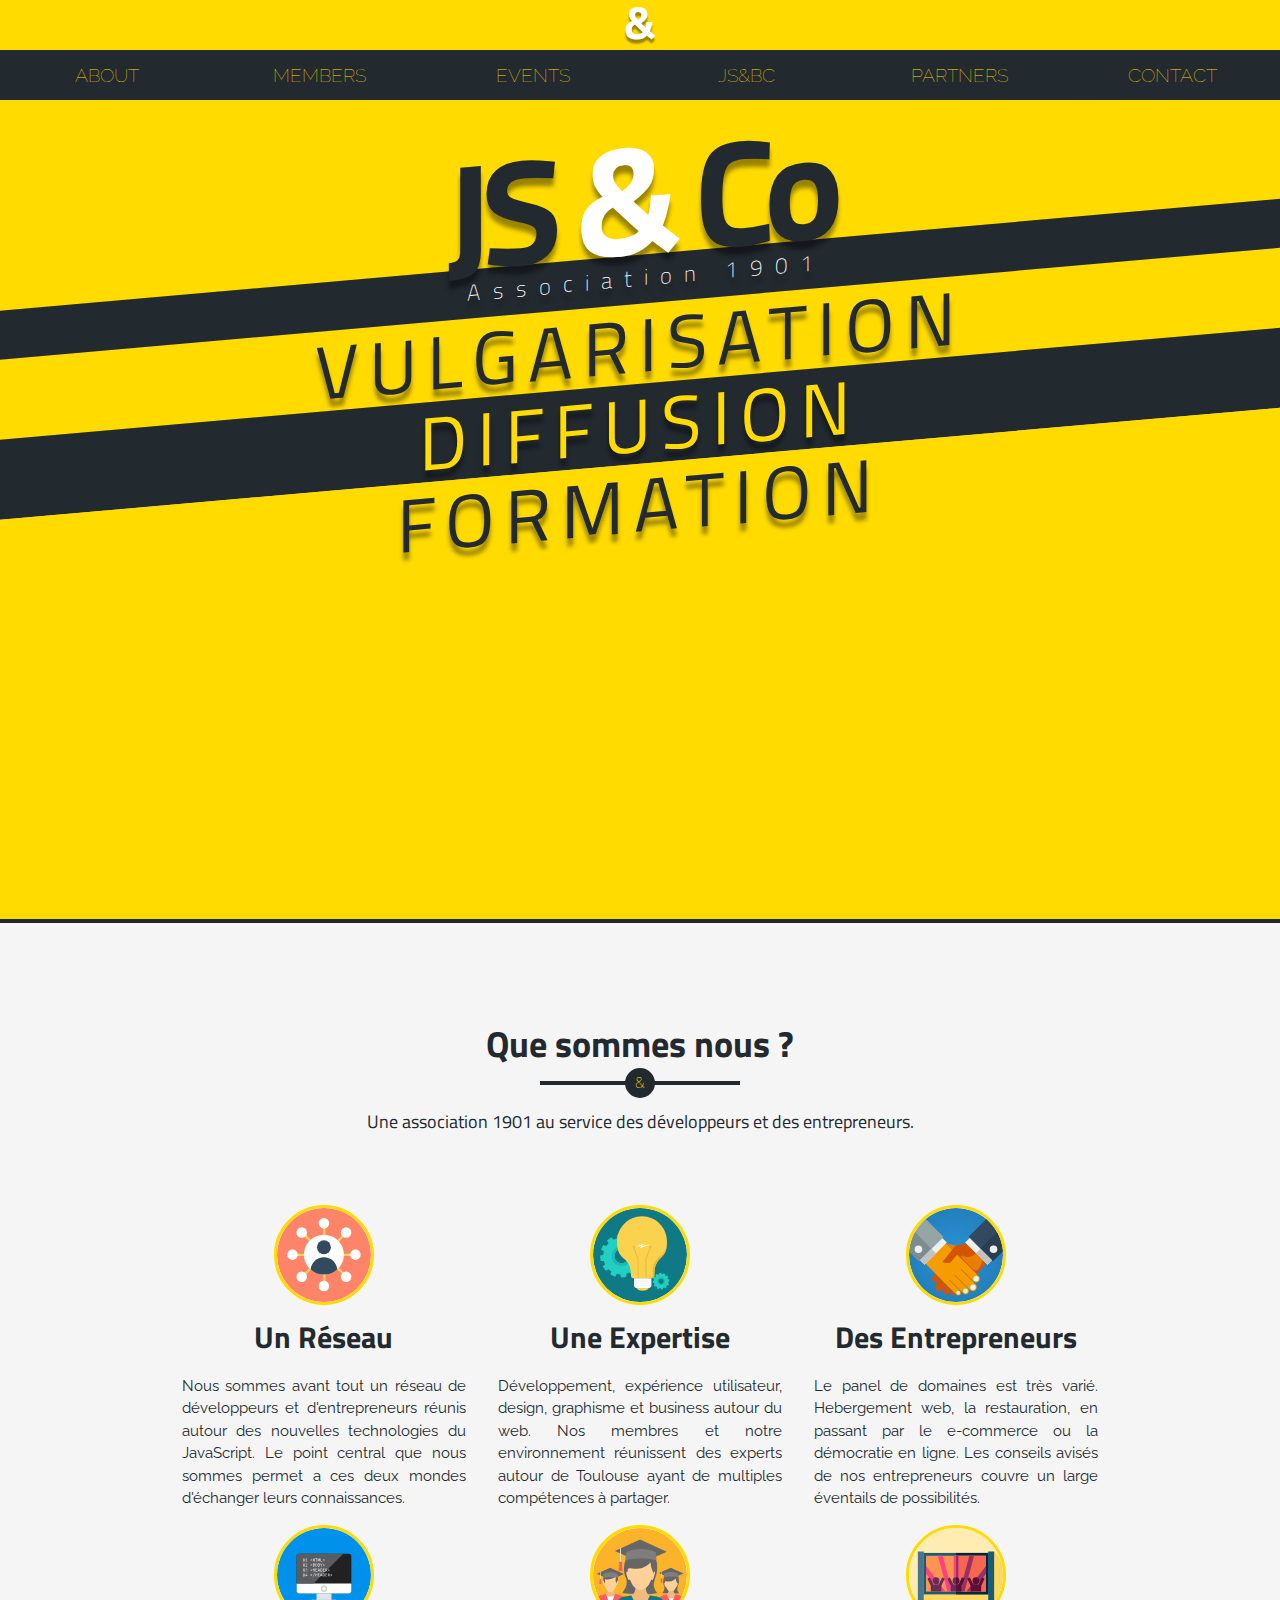
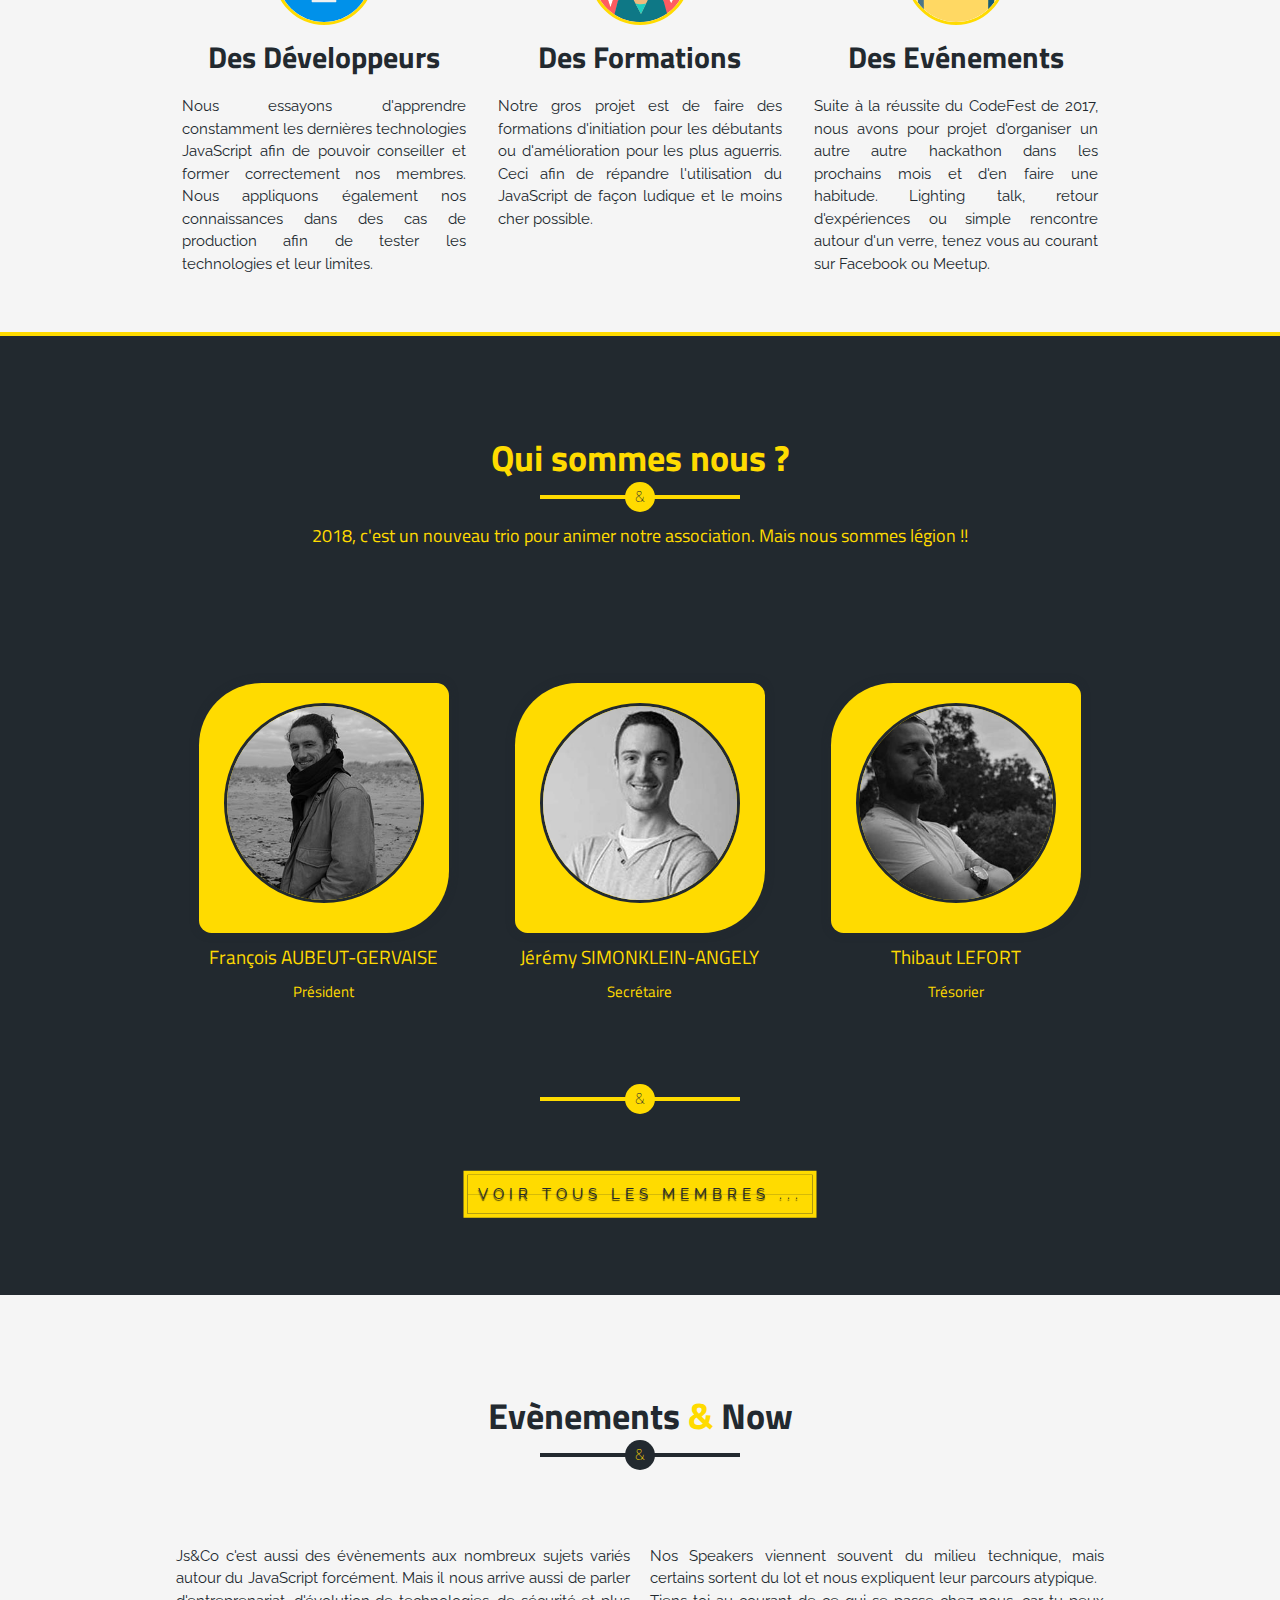
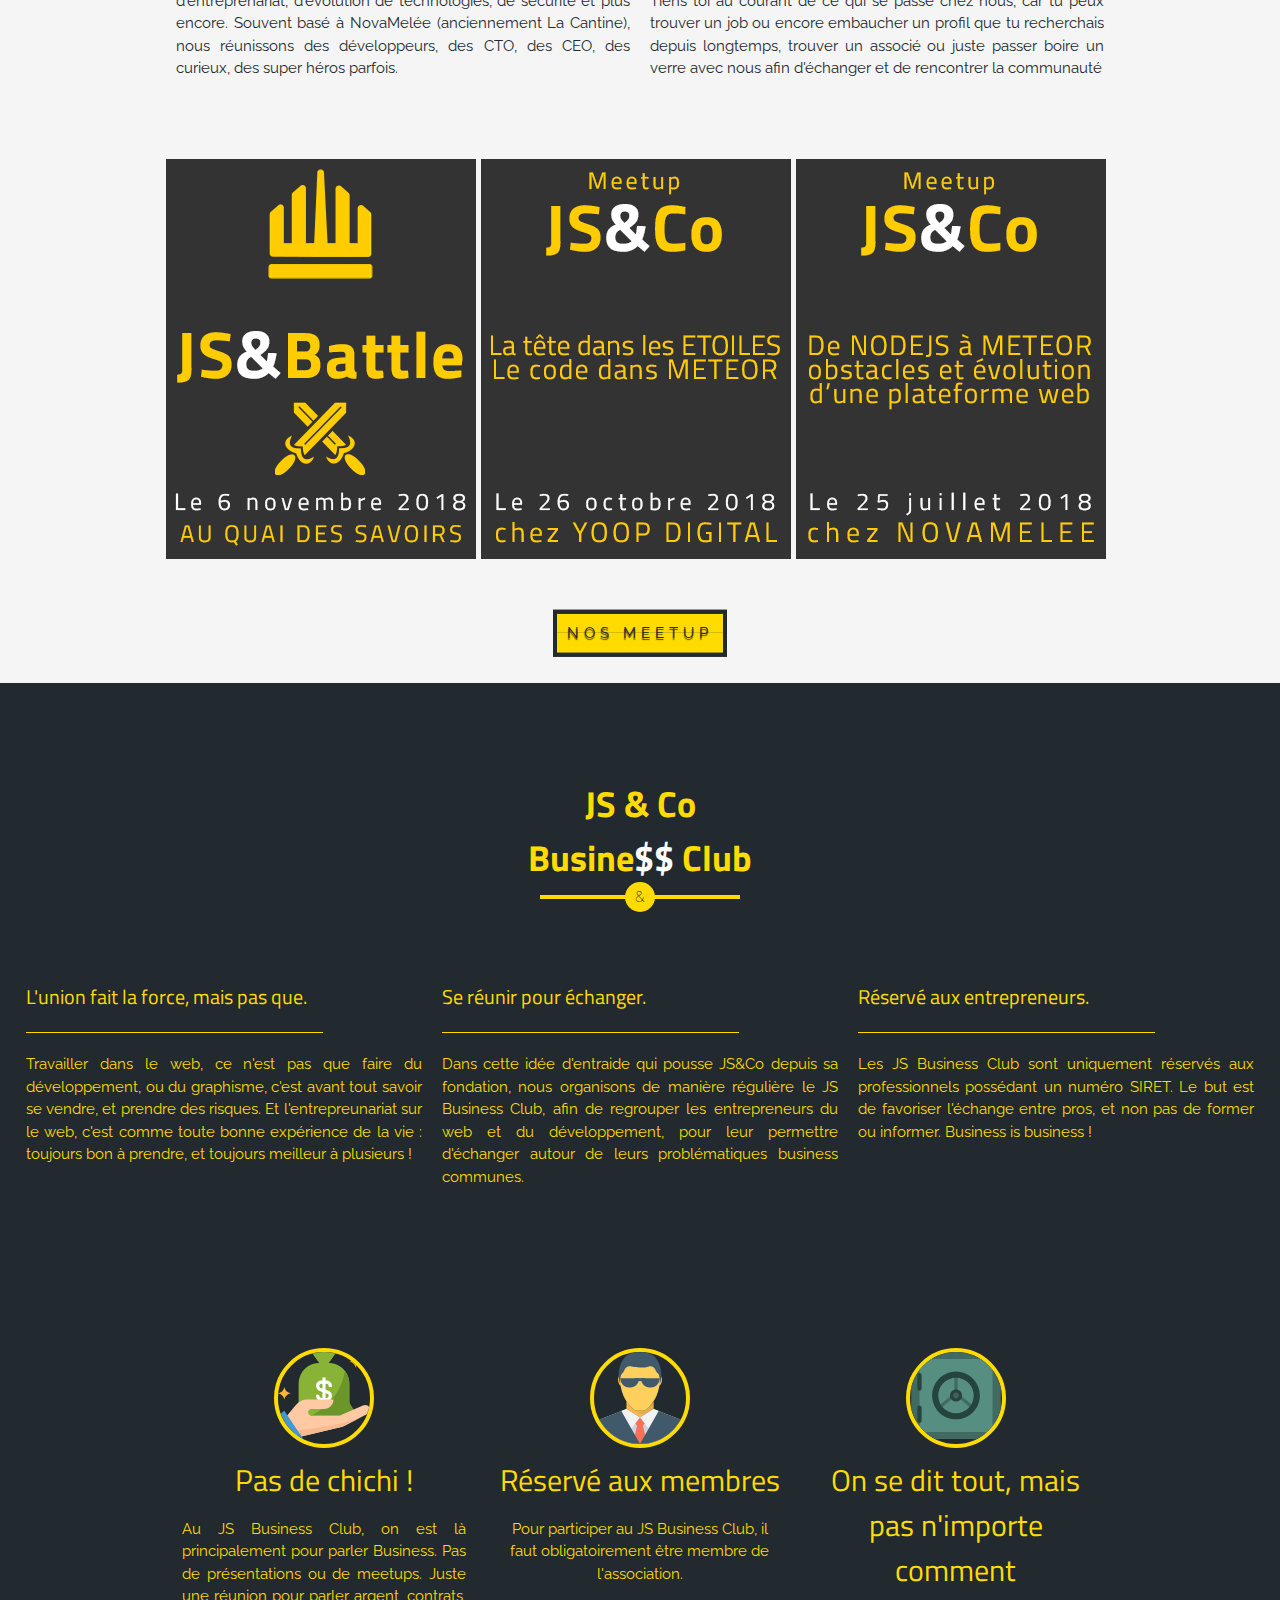
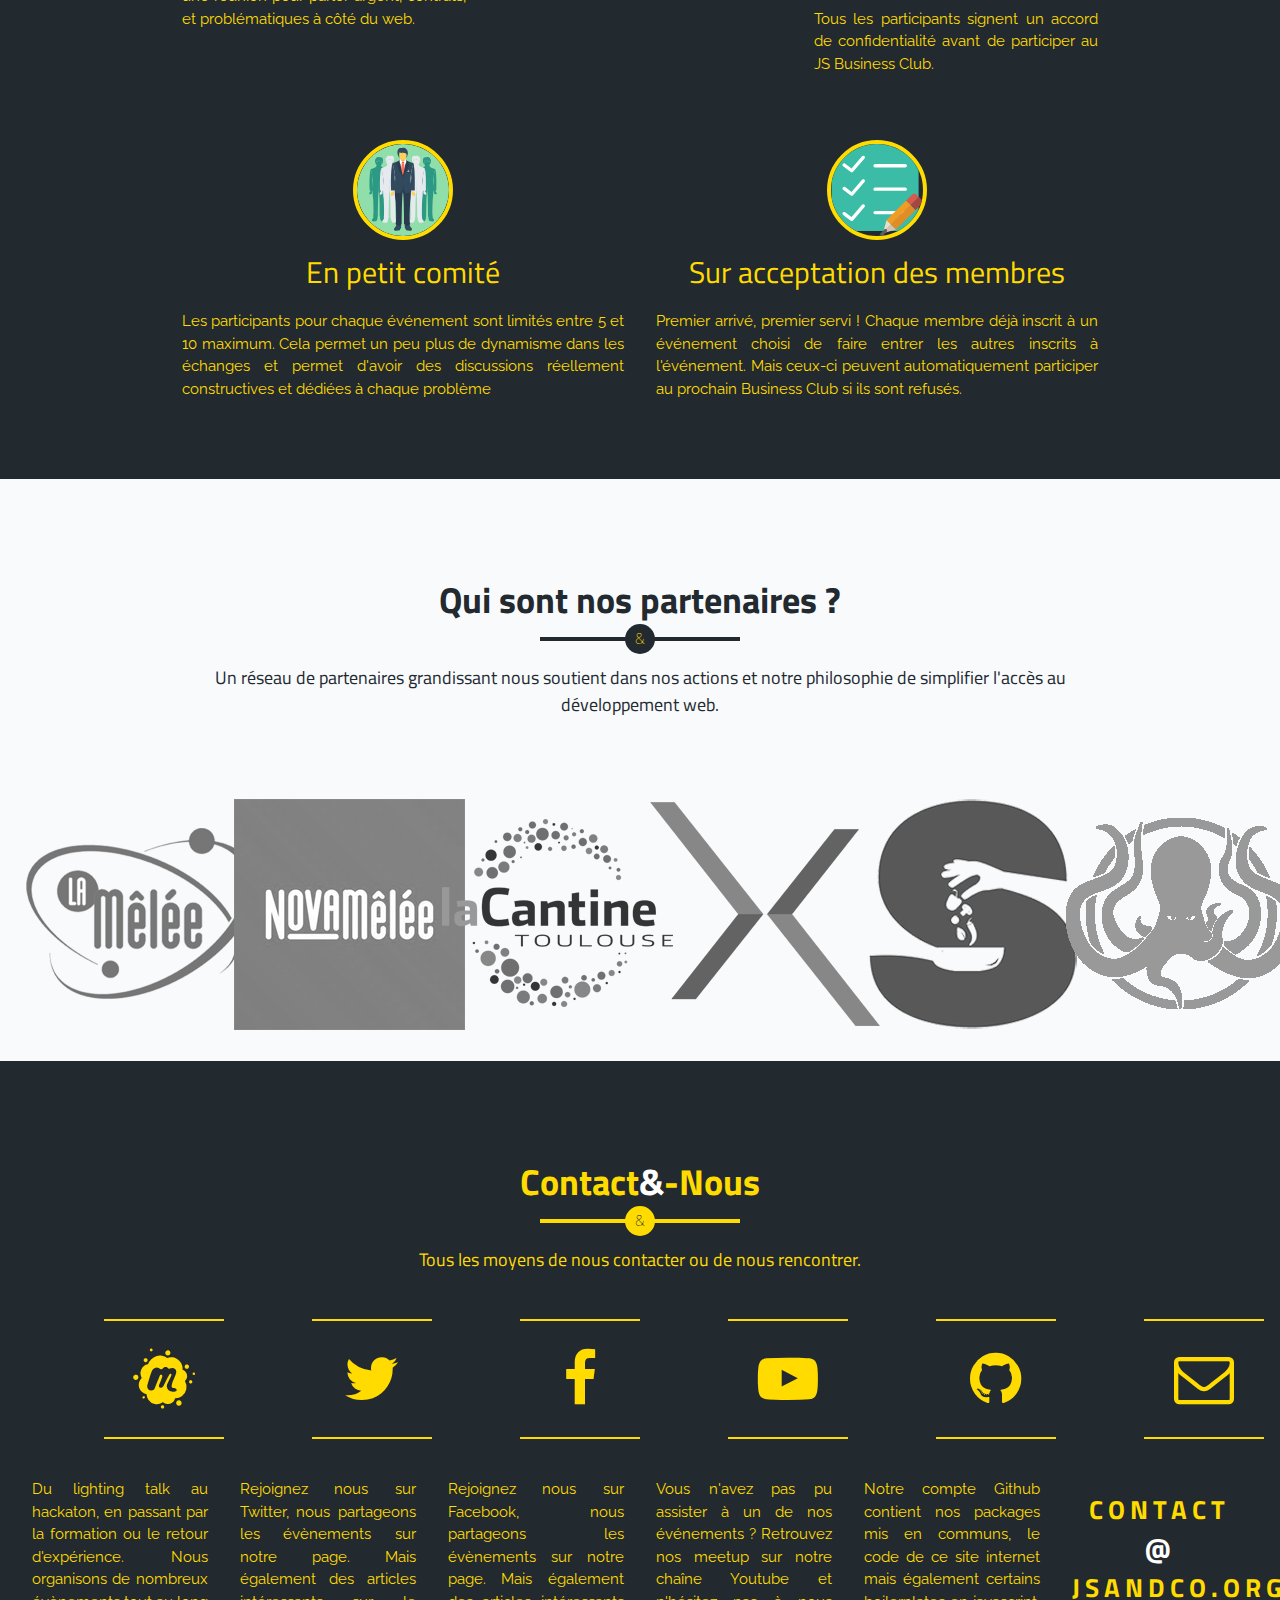
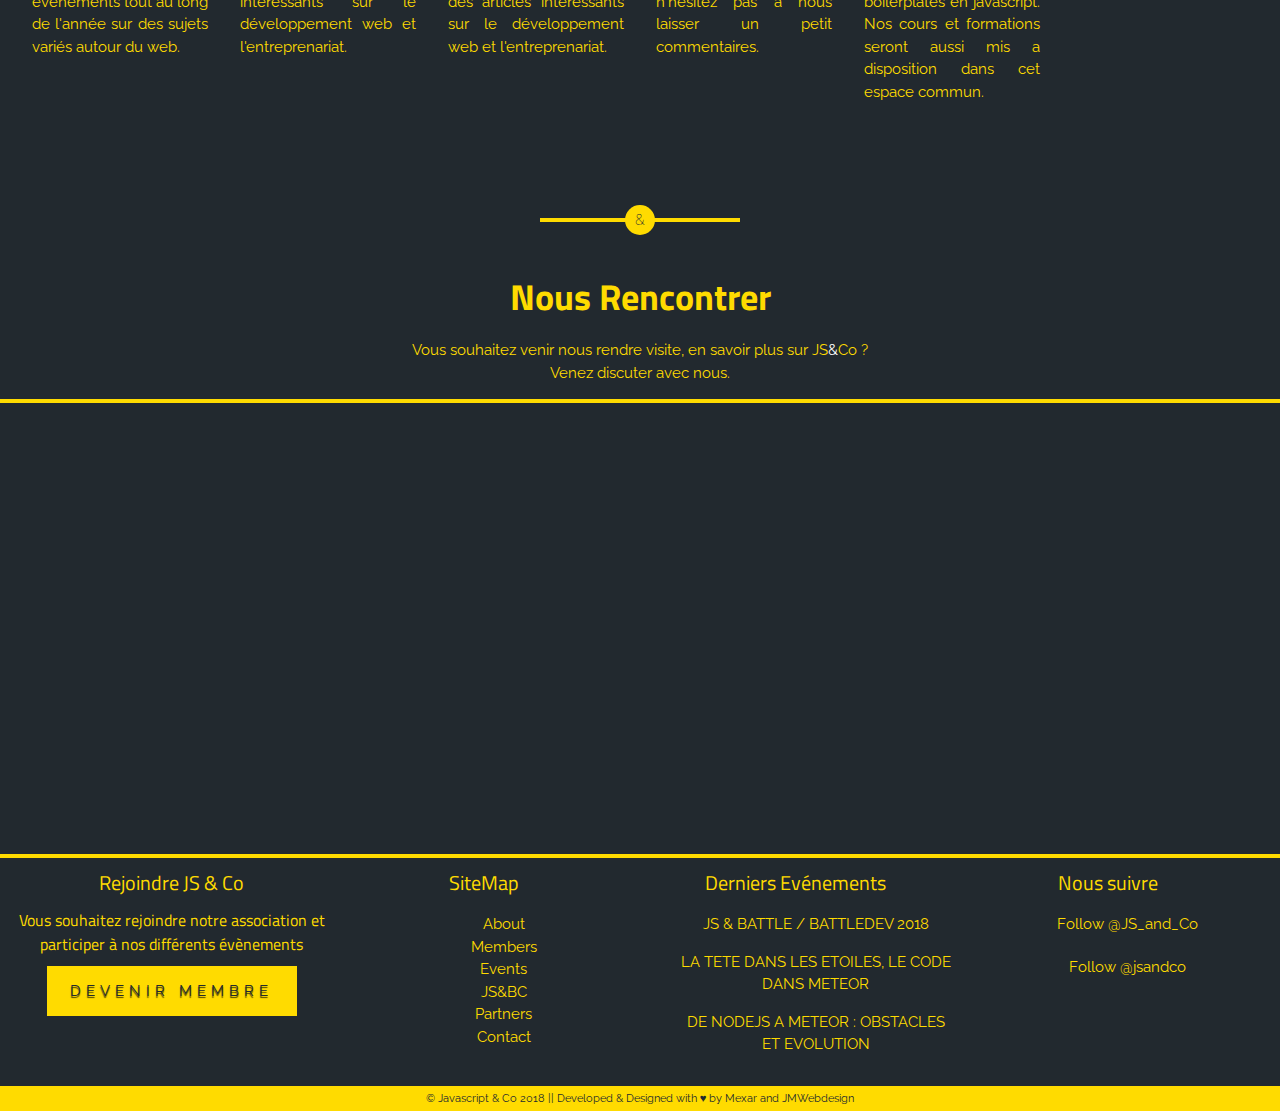
==== index.html @ f225a8a0 "supression fichier" ====
<!DOCTYPE html>
<!--[if lt IE 7]>      <html class="no-js lt-ie9 lt-ie8 lt-ie7"> <![endif]-->
<!--[if IE 7]>         <html class="no-js lt-ie9 lt-ie8"> <![endif]-->
<!--[if IE 8]>         <html class="no-js lt-ie9"> <![endif]-->
<!--[if gt IE 8]><!-->
<html class="no-js" lang="fr">
<!--<![endif]-->

<head>
    <meta charset="utf-8">
    <meta http-equiv="X-UA-Compatible" content="IE=edge">
    <title>Javascript & Co || Association de développeurs et d'entrepreneurs</title>
    <meta name="description" content="JS&amp;Co. Nous sommes avant tout un réseau de développeurs et d'entrepreneurs réunis autour des nouvelles technologies du JavaScript.">
    <meta name="author" content="Mexar, JérômeMouly">
    <meta name="viewport" content="width=device-width, initial-scale=1">
    <link rel="icon" href="assets/images/favicon.ico" />
    <link rel="stylesheet" href="https://cdnjs.cloudflare.com/ajax/libs/font-awesome/4.7.0/css/font-awesome.min.css">
    <<link rel="stylesheet" href="https://www.w3schools.com/w3css/4/w3.css">
        <link rel="stylesheet" href="assets/css/main.css">
        <link rel="stylesheet" href="assets/css/animation.css">
        <link rel="stylesheet" href="assets/css/responsive.css">

</head>

<body>
    <!--[if lt IE 7]>
            <p class="browsehappy">You are using an <strong>outdated</strong> browser. Please <a href="#">upgrade your browser</a> to improve your experience.</p>
        <![endif]-->

    <!-- MODAL BECOME MEMBERS -->
    <div id="becomeMembers" class="w3-modal become-members-modal">
        <div class="w3-modal-content w3-animate-zoom w3-card-4">
            <header class="w3-container become-members-modal-header">
                <span onclick="document.getElementById('becomeMembers').style.display='none'" class="w3-button w3-display-topright close-btn-modal">&times;</span>
                <h2>Devenir Membre et/ou Faire un Don</h2>
            </header>
            <div class="">
                <!-- <span onclick="document.getElementById('becomeMembers').style.display='none'" class="w3-button w3-display-topright">&times;</span> -->
                <div class="breadcrumb-modal-become-members flat">
                    <a href="#" class="active" style="width:25%"><i class="fa fa-shopping-cart" aria-hidden="true"></i>&nbsp;&nbsp;Choix
                        de l'adhésion</a>
                    <a href="#" style="width:25%"><i class="fa fa-users" aria-hidden="true"></i>&nbsp;&nbsp;Adhérents</a>
                    <a href="#" style="width:25%"><i class="fa fa-list" aria-hidden="true"></i>&nbsp;&nbsp;Récapitulatif</a>
                    <a href="#" style="width:25%"><i class="fa fa-check-square" aria-hidden="true"></i>&nbsp;&nbsp;Finalisation</a>
                </div>
            </div>
            <div class="w3-container become-members-modal-text">
                <div class="become-members-payments">
                    <h3><strong>Cotisation Membre</strong></h3>
                    <div class="w3-col s12 m8 l8">
                        <p>Vous devenez membre de JS&Co et obtenez des réductions aux formations et aux événements payants.
                        </p>
                    </div>
                    <div class="w3-col s12 m2 l2 w3-center">
                        <h2><strong>30 €</strong></h2>
                    </div>
                    <div class="w3-col s12 m2 l2 w3-center">
                        <div class="w3-container w3-center" style="margin-top:15px">
                            <select class="w3-select w3-border" name="option" style="background-color:#22292F;color:#FFDB00">
                                <option value="0" disabled selected>Quantité</option>
                                <option value="1">1</option>
                                <option value="2">2</option>
                                <option value="3">3</option>
                                <option value="4">4</option>
                                <option value="5">5</option>
                                <option value="6">6</option>
                                <option value="7">7</option>
                                <option value="8">8</option>
                                <option value="9">9</option>
                                <option value="10">10</option>
                            </select>
                        </div>
                    </div>
                </div>
            </div>
            <hr class="modal-divider">
            <div class="w3-content w3-container w3-center">
                <h3><strong>Avez-vous un code promo* ?</strong></h3>
                <div class="w3-row w3-content w3-container w3-center">
                    <div class="w3-twothird">
                        <input class="w3-input w3-border" type="text" placeholder="Code Promo" style="width:268px;margin-left:205px">
                    </div>
                    <div class="w3-third" style="margin-left: -205px;">
                        <button class="w3-right add-btn-modal">Ajouter</button>
                    </div>
                </div>
                <p>* Attention, les codes promo ne sont pas valables pour les dons.</p>
            </div>
            <hr class="modal-divider">
            <div class="w3-content w3-container w3-center">
                <h3><strong>Souhaitez-vous ajouter un don à <span style="color:#FFDB00">JS&Co</span>
                        en plus de votre adhésion ?</strong></h3>
            </div>
            <div class="w3-content w3-container w3-center">
                <div class="w3-quarter">
                    <label class="container">Pas de Don
                        <input type="radio" checked="checked" name="radio">
                        <span class="checkmark"></span>
                    </label>
                </div>
                <div class="w3-quarter">
                    <label class="container">5 &euro;
                        <input type="radio" name="radio">
                        <span class="checkmark"></span>
                    </label>
                </div>
                <div class="w3-quarter">
                    <label class="container">10 &euro;
                        <input type="radio" name="radio">
                        <span class="checkmark"></span>
                    </label>
                </div>
                <div class="w3-quarter">
                    <label class="container">20 &euro;
                        <input type="radio" name="radio">
                        <span class="checkmark"></span>
                    </label>
                </div>
                <div class="w3-half">
                    <label class="container">Montant de votre choix :
                        <input type="radio" name="radio">
                        <span class="checkmark"></span>
                    </label>
                </div>
                <div class="w3-half">
                    <input class="w3-input w3-border" type="text" placeholder="Votre Montant">
                </div>
            </div>
            <hr class="modal-divider">
            <div class="w3-content w3-container total" style="text-align:right">
                <h4 class="show-amount">Montant à payer pour la durée de l'adhésion : <span style="text-decoration:underline"><strong>0.00
                            &euro;</strong></span></h4>
            </div>
            <footer class="w3-container become-members-modal-footer">
                <button class="w3-right validate-btn-modal">Etape Suivante</button>
            </footer>
        </div>
    </div>

    <!-- TOPBAR -->
    <div id="topBar" class="w3-row topbar">
        <div class="w3-center">
            <a href="#" class="home-link">&amp;</a>
        </div>
    </div>

    <!-- NAVIGATION -->
    <div id="firstMenu" class="w3-top">
        <div class="w3-bar w3-center navbar">
            <a href="#about" class="w3-bar-item w3-button w3-hide-small menu-link" style="width:16.66%">About</a>
            <a href="#members" class="w3-bar-item w3-button w3-hide-small menu-link" style="width:16.66%">Members</a>
            <a href="#events" class="w3-bar-item w3-button w3-hide-small menu-link" style="width:16.66%">Events</a>
            <a href="#jsbc" class="w3-bar-item w3-button w3-hide-small menu-link" style="width:16.66%">JS&BC</a>
            <a href="#partners" class="w3-bar-item w3-button w3-hide-small menu-link" style="width:16.66%">Partners</a>
            <a href="#contact" class="w3-bar-item w3-button w3-hide-small menu-link" style="width:16.66%">Contact</a>
            <a href="javascript:void(0)" class="w3-bar-item w3-button w3-right w3-hide-large w3-hide-medium burger-menu" onclick="myFunction()">&#9776;</a>
        </div>
        <div id="navBar" class="w3-bar-block w3-hide w3-hide-large w3-hide-medium">
            <a href="#about" class="w3-bar-item w3-button w3-center menu-link" onclick="closeOnClick()">About</a>
            <a href="#members" class="w3-bar-item w3-button w3-center menu-link" onclick="closeOnClick()">Members</a>
            <a href="#events" class="w3-bar-item w3-button w3-center menu-link" onclick="closeOnClick()">Events</a>
            <a href="#jsbc" class="w3-bar-item w3-button w3-center menu-link" onclick="closeOnClick()">JS&BC</a>
            <a href="#partners" class="w3-bar-item w3-button w3-center menu-link" onclick="closeOnClick()">Partners</a>
            <a href="#contact" class="w3-bar-item w3-button w3-center menu-link" onclick="closeOnClick()">Contact</a>
        </div>
    </div>

    <!-- HERO -->
    <section id="hero">
        <div class="hero-container">
            <div class="text hero-textBlock1 hero-title-expand">JS <span class="esperluette-hero">&amp;</span> Co</div>
            <div class="text hero-textBlock2 text-focus-in">Association 1901</div>
            <div class="text hero-textBlock3 text-focus-in">VULGARISATION</div>
            <div class="text hero-textBlock4 text-focus-in">DIFFUSION</div>
            <div class="text hero-textBlock5 text-focus-in">FORMATION</div>
        </div>
    </section>

    <!-- ABOUT -->
    <section id="about">
        <div class="w3-row section-block">
            <div class="w3-content w3-container w3-center block-title-section">
                <h1 class="title-section">Que sommes nous ?</h1>
                <div class="esperluette-bar"></div>
                <div class="esperluette-circle">
                    <div class="esperluette-incircle">&</div>
                </div>
                <h5 class="subtext-section">Une association 1901 au service des développeurs et des entrepreneurs.</h5>
            </div>
            <div class="w3-content w3-container w3-center">
                <div class="w3-third w3-container about-block">
                    <img src="assets/images/reseau.svg" alt="Logo Réseau" class="about-img lazyload">
                    <h2 class="about-title">Un Réseau</h2>
                    <p class="about-text">Nous sommes avant tout un réseau de développeurs et d'entrepreneurs réunis autour des nouvelles technologies du JavaScript. Le point central que nous sommes permet a ces deux mondes d'échanger leurs connaissances.</p>
                </div>
                <div class="w3-third w3-container about-block">
                    <img src="assets/images/expert.svg" alt="Logo Expertise" class="about-img lazyload">
                    <h2 class="about-title">Une Expertise</h2>
                    <p class="about-text">Développement, expérience utilisateur, design, graphisme et business autour du web. Nos membres et notre environnement réunissent des experts autour de Toulouse ayant de multiples compétences à partager.</p>
                </div>
                <div class="w3-third w3-container about-block">
                    <img src="assets/images/business.svg" alt="Logo Entrepreneurs" class="about-img lazyload">
                    <h2 class="about-title">Des Entrepreneurs</h2>
                    <p class="about-text">Le panel de domaines est très varié. Hebergement web, la restauration, en passant par le e-commerce ou la démocratie en ligne. Les conseils avisés de nos entrepreneurs couvre un large éventails de possibilités.</p>
                </div>
                <div class="w3-third w3-container about-block">
                    <img src="assets/images/code.svg" alt="Logo Développeurs" class="about-img lazyload">
                    <h2 class="about-title">Des Développeurs</h2>
                    <p class="about-text">Nous essayons d'apprendre constamment les dernières technologies JavaScript afin de pouvoir conseiller et former correctement nos membres. Nous appliquons également nos connaissances dans des cas de production afin de tester les technologies
                        et leur limites.</p>
                </div>
                <div class="w3-third w3-container about-block"><img src="assets/images/formation.svg" alt="Logo Formations" class="about-img lazyload">
                    <h2 class="about-title">Des Formations</h2>
                    <p class="about-text">Notre gros projet est de faire des formations d'initiation pour les débutants ou d'amélioration pour les plus aguerris. Ceci afin de répandre l'utilisation du JavaScript de façon ludique et le moins cher possible.</p>
                </div>
                <div class="w3-third w3-container about-block"><img src="assets/images/screen.svg" alt="Logo Evénements" class="about-img lazyload">
                    <h2 class="about-title">Des Evénements</h2>
                    <p class="about-text">Suite à la réussite du CodeFest de 2017, nous avons pour projet d'organiser un autre autre hackathon dans les prochains mois et d'en faire une habitude. Lighting talk, retour d'expériences ou simple rencontre autour d'un verre, tenez
                        vous au courant sur Facebook ou Meetup.</p>
                </div>
            </div>
        </div>
    </section>

    <!-- MEMBERS -->
    <section id="members">
        <div class="w3-row">
            <div class="w3-content w3-container w3-center block-title-section">
                <h1 class="title-section">Qui sommes nous ?</h1>
                <div class="esperluette-bar2"></div>
                <div class="esperluette-circle2">
                    <div class="esperluette-incircle2">&</div>
                </div>
                <h5 class="subtext-section">2018, c'est un nouveau trio pour animer notre association. Mais nous sommes légion !!</h5>
            </div>
            <div class="w3-content w3-container w3-center w3-padding-64">
                <div class="w3-third" style="padding-bottom:20px">
                    <aside class="members-card" onmouseover="w3.hide('.members-name-bottom, .members-function-bottom')" onmouseout="w3.show('.members-name-bottom, .members-function-bottom')">
                        <header class="members-view">
                            <img src="assets/images/francois-small.jpg" alt="Photo de François AUBEUT-GERVAISE" class="members-img lazyload">
                            <h1 class="members-name">François AUBEUT-GERVAISE</h1>
                            <h2 class="members-function">Président</h2>
                        </header>
                    </aside>
                    <h1 class="members-name-bottom">François AUBEUT-GERVAISE</h1>
                    <h2 class="members-function-bottom">Président</h2>
                </div>
                <div class="w3-third" style="padding-bottom:20px">
                    <aside class="members-card" onmouseover="w3.hide('.members-name-bottom, .members-function-bottom')" onmouseout="w3.show('.members-name-bottom, .members-function-bottom')">
                        <header class="members-view">
                            <img src="assets/images/jimmy-small.jpg" alt="Photo de Jérémy SIMONKLEIN-ANGELY" class="members-img lazyload">
                            <h1 class="members-name">Jérémy SIMONKLEIN-ANGELY</h1>
                            <h2 class="members-function">Secrétaire</h2>
                        </header>
                    </aside>
                    <h1 class="members-name-bottom">Jérémy SIMONKLEIN-ANGELY</h1>
                    <h2 class="members-function-bottom">Secrétaire</h2>
                </div>
                <div class="w3-third" style="padding-bottom:20px">
                    <aside class="members-card" onmouseover="w3.hide('.members-name-bottom, .members-function-bottom')" onmouseout="w3.show('.members-name-bottom, .members-function-bottom')">
                        <header class="members-view">
                            <img src="assets/images/thibault-small.jpg" alt="Photo de François AUBEUT-GERVAISE" class="members-img lazyload">
                            <h1 class="members-name">Thibaut LEFORT</h1>
                            <h2 class="members-function">Trésorier</h2>
                        </header>
                    </aside>
                    <h1 class="members-name-bottom">Thibaut LEFORT</h1>
                    <h2 class="members-function-bottom">Trésorier</h2>
                </div>
            </div>
            <div class="w3-content w3-container w3-center">
                <div class="esperluette-bar2"></div>
                <div class="esperluette-circle2">
                    <div class="esperluette-incircle2">&</div>
                </div>
                <div class="members-btn-section">
                    <a href="assets/pages/members.html" class="members-btn">Voir tous les membres ...</a>
                </div>
            </div>
        </div>
    </section>

    <!-- EVENTS -->
    <section id="events">
        <div class="w3-row">
            <div class="w3-content w3-container w3-center block-title-section">
                <h1 class="title-section">Evènements <span class="esperluette">&amp;</span> Now</h1>
                <div class="esperluette-bar"></div>
                <div class="esperluette-circle">
                    <div class="esperluette-incircle">&</div>
                </div>
            </div>
            <div class="w3-content w3-container w3-center events-block-section">
                <div class="w3-half">
                    <p class="events-text">Js&Co c'est aussi des évènements aux nombreux sujets variés autour du JavaScript forcément. Mais il nous arrive aussi de parler d'entreprenariat, d'évolution de technologies, de sécurité et plus encore. Souvent basé à NovaMelée (anciennement
                        La Cantine), nous réunissons des développeurs, des CTO, des CEO, des curieux, des super héros parfois. </p>
                </div>
                <div class="w3-half">
                    <p class="events-text">Nos Speakers viennent souvent du milieu technique, mais certains sortent du lot et nous expliquent leur parcours atypique.
                        <br> Tiens toi au courant de ce qui se passe chez nous, car tu peux trouver un job ou encore embaucher un profil que tu recherchais depuis longtemps, trouver un associé ou juste passer boire un verre avec nous afin d'échanger et
                        de rencontrer la communauté</p>
                </div>
            </div>
            <div class="w3-container w3-content w3-center w3-padding-64 events-block">
                <div class="w3-third w3-content w3-center event-card-block">
                    <div class="event-img-block">
                        <img src="assets/images/battle-img.png" class="event-img lazyload" />
                    </div>
                    <div class="event-details">
                        <div class="w3-center event-text-block">
                            <p class="meetup-date">6 novembre 2018</p>
                            <a href="https://www.meetup.com/fr-FR/JavaScript-and-Co/events/255417283/" class="event-link">
                                <h4 class="events-title">JS & BATTLE / BATTLE DEV 2018</h4>
                            </a>
                            <p class="meetup-text">Oyez oyez combattants et gladiateurs de toutes régions,Le BattleDev est enfin à l'horizon.Le 6 Novembre 2018 nous nous réunirons et en JavaScript nous...</p>
                        </div>
                    </div>
                </div>
                <div class="w3-third event-card-block">
                    <div class="event-img-block">
                        <img src="assets/images/code-meteor-img.png" class="event-img lazyload" />
                    </div>
                    <div class="event-details">
                        <div class="w3-center event-text-block">
                            <p class="meetup-date">26 octobre 2018</p>
                            <a href="https://www.meetup.com/fr-FR/JavaScript-and-Co/events/255417085/" class="event-link">
                                <h4 class="events-title">LA TETE DANS LES ETOILES, LE CODE DANS METEOR</h4>
                            </a>
                            <p class="meetup-text">Vous êtes nombreux à vous demander ce qu'on peut faire avec Meteor. Et vous n'êtes pas les seuls ! Au programme : présentation de Meteor et ses possibilités ...</p>
                        </div>
                    </div>
                </div>
                <div class="w3-third event-card-block">
                    <div class="event-img-block">
                        <img src="assets/images/node-to-meteor-img.png" class="event-img lazyload" />
                    </div>
                    <div class="event-details">
                        <div class="w3-center event-text-block">
                            <p class="meetup-date">25 juillet 2018</p>
                            <a href="https://www.meetup.com/fr-FR/JavaScript-and-Co/events/252191176/" class="event-link">
                                <h4 class="events-title">DE NODEJS A METEOR : OBSTACLES ET EVOLUTIONS</h4>
                            </a>
                            <p class="meetup-text">Au fur et à mesure de leur développement, les plateformes web changent plusieurs fois de technologies et doivent répondre à des besoins en constante évolution.
                            </p>
                        </div>
                    </div>
                </div>
            </div>
            <div class="w3-content w3-container w3-center event-btn-section">
                <a href="https://www.meetup.com/fr-FR/JavaScript-and-Co/?_locale=fr-FR" class="event-btn">Nos Meetup</a>
            </div>
        </div>
    </section>

    <!-- JS&BC -->
    <section id="jsbc">
        <div class="w3-row">
            <div class="w3-content w3-container w3-center block-title-section">
                <h1 class="title-section">JS <span class="esperluette">&amp;</span> Co
                    <br> Busine<span class="dollars">$$</span> Club</h1>
                <div class="esperluette-bar2"></div>
                <div class="esperluette-circle2">
                    <div class="esperluette-incircle2">&</div>
                </div>
            </div>
            <div class="w3-container jsbc-block-section">
                <div class="w3-third jsbc-block" style="padding:0 10px 0 10px">
                    <h4 class="jsbc-title-text">L'union fait la force, mais pas que.</h4>
                    <hr class="jsbc-separator">
                    <p class="jsbc-text">Travailler dans le web, ce n'est pas que faire du développement, ou du graphisme, c'est avant tout savoir se vendre, et prendre des risques. Et l'entrepreunariat sur le web, c'est comme toute bonne expérience de la vie : toujours bon
                        à prendre, et toujours meilleur à plusieurs !</p>
                </div>
                <div class="w3-third" style="padding:0 10px 0 10px">
                    <h4 class="jsbc-title-text">Se réunir pour échanger.</h4>
                    <hr class="jsbc-separator">
                    <p class="jsbc-text">Dans cette idée d'entraide qui pousse JS&Co depuis sa fondation, nous organisons de manière régulière le JS Business Club, afin de regrouper les entrepreneurs du web et du développement, pour leur permettre d'échanger autour de leurs
                        problématiques business communes.
                    </p>
                </div>
                <div class="w3-third" style="padding:0 10px 0 10px">
                    <h4 class="jsbc-title-text">Réservé aux entrepreneurs.</h4>
                    <hr class="jsbc-separator">
                    <p class="jsbc-text">Les JS Business Club sont uniquement réservés aux professionnels possédant un numéro SIRET. Le but est de favoriser l'échange entre pros, et non pas de former ou informer. Business is business !</p>
                </div>
            </div>
            <div class="w3-content w3-container w3-center w3-padding-64">
                <div class="w3-third w3-container jsbc-block" style="padding-top:80px">
                    <img src="assets/images/money.svg" alt="Logo Money" class="jsbc-img lazyload">
                    <h2 class="jsbc-title">Pas de chichi !</h2>
                    <p class="jsbc-text">Au JS Business Club, on est là principalement pour parler Business. Pas de présentations ou de meetups. Juste une réunion pour parler argent, contrats, et problématiques à côté du web.</p>
                </div>
                <div class="w3-third w3-container jsbc-block" style="padding-top:80px">
                    <img src="assets/images/secret-service.svg" alt="Logo Expertise" class="jsbc-img lazyload">
                    <h2 class="jsbc-title">Réservé aux membres</h2>
                    <p class="jsbc-title">Pour participer au JS Business Club, il faut obligatoirement être membre de l'association.
                    </p>
                </div>
                <div class="w3-third w3-container jsbc-block" style="padding-top:80px">
                    <img src="assets/images/safe-box.svg" alt="Logo Entrepreneurs" class="jsbc-img lazyload">
                    <h2 class="jsbc-title">On se dit tout, mais pas n'importe comment</h2>
                    <p class="jsbc-text">Tous les participants signent un accord de confidentialité avant de participer au JS Business Club.</p>
                </div>
                <div class="w3-half w3-container jsbc-block" style="padding-top:50px">
                    <img src="assets/images/team.svg" alt="Logo Développeurs" class="jsbc-img lazyload">
                    <h2 class="jsbc-title">En petit comité</h2>
                    <p class="jsbc-text">Les participants pour chaque événement sont limités entre 5 et 10 maximum. Cela permet un peu plus de dynamisme dans les échanges et permet d'avoir des discussions réellement constructives et dédiées à chaque problème</p>
                </div>
                <div class="w3-half w3-container jsbc-block" style="padding-top:50px">
                    <img src="assets/images/list.svg" alt="Logo Formations" class="jsbc-img lazyload">
                    <h2 class="jsbc-title">Sur acceptation des membres</h2>
                    <p class="jsbc-text">Premier arrivé, premier servi ! Chaque membre déjà inscrit à un événement choisi de faire entrer les autres inscrits à l'événement. Mais ceux-ci peuvent automatiquement participer au prochain Business Club si ils sont refusés.</p>
                </div>
            </div>
        </div>
    </section>

    <!-- PARTNERS -->
    <section id="partners">
        <div class="w3-row">
            <div class="w3-content w3-container w3-center block-title-section">
                <h1 class="title-section">Qui sont nos partenaires ?</h1>
                <div class="esperluette-bar"></div>
                <div class="esperluette-circle">
                    <div class="esperluette-incircle">&</div>
                </div>
                <h5 class="subtext-section">Un réseau de partenaires grandissant nous soutient dans nos actions et notre philosophie de simplifier l'accès au développement web.</h5>
            </div>
            <div class="w3-container w3-center partners-block-section">
                <div class="w3-col s12 m2 l2 partners-block">
                    <a href="http://www.lamelee.com/"><img src="assets/images/lamelee-grayscale.png" alt="Logo La Mélée" class="partners-img lazyload" onmouseover="this.src='assets/images/lamelee.png'" onmouseout="this.src='assets/images/lamelee-grayscale.png'"></a>
                </div>
                <div class="w3-col s12 m2 l2 partners-block">
                    <a href="https://lacantine-toulouse.org/"><img src="assets/images/novamelee-grayscale.png" alt="Logo NovaMélée" class="partners-img lazyload" onmouseover="this.src='assets/images/novamelee.png'" onmouseout="this.src='assets/images/novamelee-grayscale.png'"></a>
                </div>
                <div class="w3-col s12 m2 l2 partners-block">
                    <a href="https://lacantine-toulouse.org/"><img src="assets/images/lacantine-grayscale.png" alt="Logo La Cantine" class="partners-img lazyload" onmouseover="this.src='assets/images/lacantine.png'" onmouseout="this.src='assets/images/lacantine-grayscale.png'"></a>
                </div>
                <div class="w3-col s12 m2 l2 partners-block">
                    <a href="https://techexmachina.com/"><img src="assets/images/txm-grayscale.png" alt="Logo Tech Ex Machina" class="partners-img lazyload" onmouseover="this.src='assets/images/txm.png'" onmouseout="this.src='assets/images/txm-grayscale.png'"></a>
                </div>
                <div class="w3-col s12 m2 l2 partners-block">
                    <a href="https://steadycook.fr/"><img src="assets/images/steadycook-grayscale.png" alt="Logo steadycook" class="partners-img lazyload" onmouseover="this.src='assets/images/steadycook.png'" onmouseout="this.src='assets/images/steadycook-grayscale.png'"></a>
                </div>
                <div class="w3-col s12 m2 l2 partners-block">
                    <a href="https://mexar.fr/"><img src="assets/images/mexar-grayscale.png" alt="Logo Mexar" class="partners-img lazyload" onmouseover="this.src='assets/images/mexar.png'" onmouseout="this.src='assets/images/mexar-grayscale.png'"></a>
                </div>
            </div>
        </div>
    </section>

    <!-- CONTACT -->
    <section id="contact">
        <div class="w3-row">
            <div class="w3-content w3-container w3-center block-title-section">
                <h1 class="title-section">Contact<span class="esperluette-contact">&amp;</span>-Nous</h1>
                <div class="esperluette-bar2"></div>
                <div class="esperluette-circle2">
                    <div class="esperluette-incircle2">&</div>
                </div>
                <h5 class="subtext-section">Tous les moyens de nous contacter ou de nous rencontrer.</h5>
            </div>
            <div class="w3-container w3-center">
                <div class="w3-col s12 m2 l2">
                    <div class="block-social w3-center">
                        <div class="list-social w3-center">
                            <a href="https://www.meetup.com/fr-FR/JavaScript-and-Co" class="link-social contact-meetup">
                                <span></span>
                                <span></span>
                                <span></span>
                                <span></span>
                                <i class="fa fa-meetup contact-social-icon" aria-hidden="false"></i>
                            </a>
                        </div>
                    </div>
                    <p class="w3-container contact-social-text" style="text-align:justify;padding-bottom:50px">Du lighting talk au hackaton, en passant par la formation ou le retour d'expérience. Nous organisons de nombreux évènements tout au long de l'année sur des sujets variés autour du web.</p>
                </div>
                <div class="w3-col s12 m2 l2">
                    <div class="block-social w3-center">
                        <div class="list-social w3-center">
                            <a href="https://twitter.com/JS_and_Co" class="link-social contact-twitter">
                                <span></span>
                                <span></span>
                                <span></span>
                                <span></span>
                                <i class="fa fa-twitter contact-social-icon" aria-hidden="false"></i>
                            </a>
                        </div>
                    </div>
                    <p class="w3-container contact-social-text" style="text-align:justify;padding-bottom:50px">Rejoignez nous sur Twitter, nous partageons les évènements sur notre page. Mais également des articles intéressants sur le développement web et l'entreprenariat.</p>
                </div>
                <div class="w3-col s12 m2 l2">
                    <div class="block-social w3-center">
                        <div class="list-social w3-center">
                            <a href="https://www.facebook.com/js.and.co.association/" class="link-social contact-facebook">
                                <span></span>
                                <span></span>
                                <span></span>
                                <span></span>
                                <i class="fa fa-facebook-f contact-social-icon" aria-hidden="false"></i>
                            </a>
                        </div>
                    </div>
                    <p class="w3-container contact-social-text" style="text-align:justify;padding-bottom:50px">Rejoignez nous sur Facebook, nous partageons les évènements sur notre page. Mais également des articles intéressants sur le développement web et l'entreprenariat.</p>
                </div>
                <div class="w3-col s12 m2 l2">
                    <div class="block-social w3-center">
                        <div class="list-social w3-center">
                            <a href="https://www.youtube.com/channel/UCjxZWyxGIR3Yx8Lb1Sc-ukA" class="link-social contact-youtube">
                                <span></span>
                                <span></span>
                                <span></span>
                                <span></span>
                                <i class="fa fa-youtube-play contact-social-icon" aria-hidden="false"></i>
                            </a>
                        </div>
                    </div>
                    <p class="w3-container contact-social-text" style="text-align:justify;padding-bottom:50px">Vous n'avez pas pu assister à un de nos événements ? Retrouvez nos meetup sur notre chaîne Youtube et n'hésitez pas à nous laisser un petit commentaires.</p>
                </div>
                <div class="w3-col s12 m2 l2">
                    <div class="block-social w3-center">
                        <div class="list-social w3-center">
                            <a href="https://github.com/jsandco" class="link-social contact-github">
                                <span></span>
                                <span></span>
                                <span></span>
                                <span></span>
                                <i class="fa fa-github contact-social-icon" aria-hidden="false"></i>
                            </a>
                        </div>
                    </div>
                    <p class="w3-container contact-social-text" style="text-align:justify;padding-bottom:50px">Notre compte Github contient nos packages mis en communs, le code de ce site internet mais également certains boilerplates en javascript. Nos cours et formations seront aussi mis a disposition dans cet espace commun.</p>
                </div>
                <div class="w3-col s12 m2 l2">
                    <div class="block-social">
                        <div class="list-social">
                            <a href="#" class="link-social">
                                <span></span>
                                <span></span>
                                <span></span>
                                <span></span>
                                <i class="fa fa-envelope-o contact-social-icon" aria-hidden="false"></i>
                            </a>
                        </div>
                    </div>
                    <p class="w3-container contact-social-mail">contact<br><span style="color:#FFF">@</span><br>jsandco.org</p>
                </div>
            </div>
            <div class=" w3-container w3-center block-maps-section" style="padding-top:50px">
                <div class="esperluette-bar2"></div>
                <div class="esperluette-circle2">
                    <div class="esperluette-incircle2">&</div>
                </div>
                <h1 style="color:#FFDB00;padding-top:25px;font-weight: bold">Nous Rencontrer</h1>
                <p class="contact-rencontre-text">Vous souhaitez venir nous rendre visite, en savoir plus sur JS<span style="color:#FFF">&</span>Co ? <br> Venez discuter avec nous.</p>
            </div>
            <div class="contact-maps">
                <iframe src="https://www.google.com/maps/embed?pb=!1m18!1m12!1m3!1d2889.184969671617!2d1.452030015836234!3d43.60269016371291!2m3!1f0!2f0!3f0!3m2!1i1024!2i768!4f13.1!3m3!1m2!1s0x12aebc909187de31%3A0xf9ac6ee6a2be22ce!2s27+Rue+d&#39;Aubuisson%2C+31000+Toulouse!5e0!3m2!1sfr!2sfr!4v1542269543419"
                    width="100%" height="450" frameborder="0" style="border:0" allowfullscreen class="lazyload" title="map-JS&Co"></iframe>
            </div>
        </div>
    </section>

    <!-- Footer -->
    <footer id="footer">
        <div class="w3-container">
            <div class="w3-quarter w3-center">
                <div class="become-members">
                    <h4 class="become-members-title">Rejoindre JS <span class="esperluette">&amp;</span> Co</h4>
                    <h6>Vous souhaitez rejoindre notre association et participer à nos différents évènements</h6>
                </div>
                <div class="become-members-btn-section">
                    <button class="become-members-btn" onclick="document.getElementById('becomeMembers').style.display='block'">Devenir
                        Membre</button>
                </div>
            </div>
            <div class="w3-quarter w3-center">
                <h4 class="sitemap">SiteMap</h4>
                <ul>
                    <li><a href="#about" class="menu-link">About</a></li>
                    <li><a href="#members" class="menu-link">Members</a></li>
                    <li><a href="#events" class="menu-link">Events</a></li>
                    <li><a href="#jsbc" class="menu-link">JS&BC</a></li>
                    <li> <a href="#partners" class="menu-link">Partners</a></li>
                    <li><a href="#contact" class="menu-link">Contact</a></li>
                </ul>
            </div>
            <div class="w3-quarter w3-center">
                <h4 class="become-members-title">Derniers Evénements</h4>
                <ul>
                    <li class="footer-last-events" style="padding-bottom:15px"><a href="https://www.meetup.com/fr-FR/JavaScript-and-Co/events/255417283/">JS & BATTLE / BATTLEDEV 2018</a></li>
                    <li class="footer-last-events" style="padding-bottom:15px"><a href="https://www.meetup.com/fr-FR/JavaScript-and-Co/events/255417085/">LA TETE DANS LES ETOILES, LE CODE DANS METEOR</a></li>
                    <li class="footer-last-events" style="padding-bottom:15px"><a href="https://www.meetup.com/fr-FR/JavaScript-and-Co/events/252191176/">DE NODEJS A METEOR : OBSTACLES ET EVOLUTION</a></li>
                </ul>
            </div>
            <div class="w3-quarter w3-center">
                <h4 class="follow">Nous suivre</h4>
                <ul>
                    <li style="padding-bottom:5px">
                        <a href="https://twitter.com/JS_and_Co?ref_src=twsrc%5Etfw" class="twitter-follow-button" data-size="large" data-lang="fr" data-dnt="true" data-show-count="false">Follow @JS_and_Co</a>
                        <script async src="https://platform.twitter.com/widgets.js" charset="utf-8"></script>
                    </li>
                    <li style="padding-bottom:10px">
                        <div class="fb-like" data-href="https://www.facebook.com/js.and.co.association/" data-layout="button" data-action="like" data-size="large" data-show-faces="false" data-share="true"></div>
                    </li>
                    <li style="padding-bottom:5px">
                        <div class="g-ytsubscribe" data-channelid="UCjxZWyxGIR3Yx8Lb1Sc-ukA" data-layout="default" data-count="hidden"></div>
                    </li>
                    <li style="padding-bottom:10px">
                        <a class="github-button" href="https://github.com/jsandco" data-size="large" aria-label="Follow @jsandco on GitHub">Follow @jsandco</a>
                    </li>
                </ul>
            </div>
        </div>
        <div class="subfooter-section">
            <div class="w3-content w3-container w3-center subfooter">
                <p class="subfooter-text">&copy; Javascript & Co 2018 || Developed & Designed with &hearts; by Mexar and JMWebdesign</p>
            </div>
        </div>
    </footer>

    <script src="assets/js/lazysizes.min.js" async defer></script>
    <script src="assets/js/w3.js" async defer></script>
    <script src="assets/js/app.js" async defer></script>
    <div id="fb-root"></div>
    <script>
        (function(d, s, id) {
            var js, fjs = d.getElementsByTagName(s)[0];
            if (d.getElementById(id)) return;
            js = d.createElement(s);
            js.id = id;
            js.src = 'https://connect.facebook.net/fr_FR/sdk.js#xfbml=1&version=v3.2';
            fjs.parentNode.insertBefore(js, fjs);
        }(document, 'script', 'facebook-jssdk'));
    </script>
    <script src="https://apis.google.com/js/platform.js"></script>
    <script async defer src="https://buttons.github.io/buttons.js"></script>

</body>

</html>
---- assets/css/main.css ----
@import url('https://fonts.googleapis.com/css?family=Raleway:100,200,300,400,500,600,700,800,900|Titillium+Web:200,300,400,600,700,900');
html {
    scroll-behavior: smooth;
}

body {
    margin: 0;
    padding: 0;
    font-family: 'Raleway', sans-serif;
    background-color: #F8FAFC;
    color: #22292F;
}

a {
    text-decoration: none
}

ul,
li {
    list-style: none;
}

h1,
h2,
h3,
h4,
h5,
h6 {
    font-family: 'Titillium Web', sans-serif;
}

section {
    width: 100%;
    height: auto;
}

.title-section {
    padding-top: 84px;
    font-weight: bold;
}

.esperluette,
.esperluette-members {
    color: #FFDB00;
}

.esperluette-hero,
.esperluette-contact,
.dollars {
    color: #FFF;
}

.esperluette-bar {
    width: 200px;
    height: 4px;
    background-color: #22292F;
    margin: 0 auto;
}

.esperluette-circle {
    content: '&';
    width: 30px;
    height: 30px;
    border-radius: 50%;
    background-color: #22292F;
    color: #FFDB00;
    margin: 0 auto;
    margin-top: -17px;
}

.esperluette-incircle {
    line-height: 30px;
    font-weight: 200;
}

.esperluette-bar2 {
    width: 200px;
    height: 4px;
    background-color: #FFDB00;
    margin: 0 auto;
}

.esperluette-circle2 {
    content: '&';
    width: 30px;
    height: 30px;
    border-radius: 50%;
    background-color: #FFDB00;
    color: #22292F;
    margin: 0 auto;
    margin-top: -17px;
}

.esperluette-incircle2 {
    line-height: 30px;
    font-weight: 200;
}


/* ----- TOPBAR ----- */

#topBar {
    position: fixed;
    top: 0;
    width: 100%;
    height: 50px;
    line-height: 45px;
    background-color: #FFDB00;
    color: #FFFFFF;
    font-family: 'Titillium Web', sans-serif;
    font-size: 3rem;
    font-weight: bolder;
    text-shadow: 0 4px 2px rgba(0, 0, 0, 0.4);
    z-index: 2;
}


/* ----- NAVIGATION ----- */

#firstMenu {
    top: 50px !important;
    position: fixed;
    width: 100%;
    height: 50px;
    line-height: 35px;
    background-color: #22292F;
    color: #FFDB00;
    font-size: 1.25rem;
    font-weight: 100;
    text-transform: uppercase;
}

#navBar {
    top: 50px !important;
    position: fixed;
    width: 100%;
    height: 50px;
    line-height: 35px;
    background-color: #22292F;
    color: #FFDB00;
    font-size: 1.25rem;
    font-weight: 100;
    text-transform: uppercase;
}

.menu-link:hover {
    height: 50px;
    transition: 1s;
    color: #22292F;
    background-color: #FFDB00 !important;
    border: 2px solid #22292F;
    font-weight: 400;
    letter-spacing: 10px;
    transform: scale(1.1);
    z-index: 10;
}

.burger-menu {
    color: #FFDB00;
}

.burger-menu:hover {
    background-color: #FFDB00 !important;
    color: #22292F !important;
    border-top: 2px solid #22292F;
}


/* ----- FOOTER ----- */

#footer {
    bottom: 0;
    background-color: #22292F;
    color: #FFDB00;
    border-top: 4px solid #FFDB00;
}

.footer-last-events:hover {
    transform: scale(1.2);
    transition: 0.5s;
}

.subfooter-section {
    background-color: #ffdb00;
    color: #22292F;
    width: 100%;
    height: 25px;
}

.subfooter {
    font-size: 0.75em;
    line-height: 2px;
}

.twitter-block {
    width: 100%;
    height: 200px;
}

.become-members-btn-section {
    position: relative;
    padding-top: 50px;
}

.become-members-btn {
    width: 250px;
    height: 50px;
    text-transform: uppercase;
    text-decoration: none;
    background-color: #22292F;
    color: #22292F;
    border: 2px solid #FFDB00;
    padding: 8px 10px;
    text-align: center;
    display: inline-block;
    letter-spacing: 5px;
    position: absolute;
    top: 50%;
    left: 50%;
    transform: translate(-50%, -50%);
    overflow: hidden;
    text-shadow: 0 2px 1px rgba(0, 0, 0, 0.7);
}

.become-members-btn:hover {
    color: #FFF;
    text-shadow: 0 2px 1px rgba(0, 0, 0, 0.7);
}

.become-members-btn:before {
    content: '';
    width: 100%;
    height: 50%;
    position: absolute;
    top: 0;
    left: 0;
    background-color: #FFDB00;
    z-index: -1;
    transition: 0.3s;
}

.become-members-btn:hover:before {
    top: -50%;
}

.become-members-btn:after {
    content: '';
    width: 100%;
    height: 50%;
    position: absolute;
    bottom: 0;
    left: 0;
    background-color: #FFDB00;
    z-index: -1;
    transition: 0.3s;
}

.become-members-btn:hover:after {
    bottom: -50%;
}


/* ----- HERO ----- */

#hero {
    font-family: 'Titillium Web', sans-serif;
    background-color: #FFDB00;
    color: #22292F;
    width: 100%;
    height: 100vh;
    border-bottom: 4px solid #22292F;
}

.hero-container {
    position: absolute;
    margin-top: 25%;
    transform: translateY(-50%);
    width: 100%;
    text-align: center;
}

.text {
    position: relative;
    display: block;
    line-height: .75;
    text-shadow: 0 8px 4px rgba(0, 0, 0, 0.4);
    letter-spacing: -10px;
}

.hero-textBlock1 {
    z-index: 3;
    font-weight: bold;
    font-size: 10em;
    background-color: #FFDB00;
    transform: skewY(-5deg);
}

.hero-textBlock2 {
    height: 50px;
    z-index: 2;
    font-weight: 100;
    font-size: 1.5em;
    letter-spacing: 12px;
    background-color: #22292F;
    color: #FFF;
    padding-left: 12px;
    line-height: 2.2em;
    transform: skewY(-5deg);
}

.hero-textBlock3,
.hero-textBlock5 {
    height: 80px;
    line-height: 80px;
    z-index: 1;
    font-weight: 400;
    font-size: 5em;
    letter-spacing: 10px;
    background-color: #FFDB00;
    transform: skewY(-5deg);
}

.hero-textBlock4 {
    height: 80px;
    line-height: 80px;
    z-index: 1;
    font-weight: 400;
    font-size: 5em;
    letter-spacing: 10px;
    background-color: #22292F;
    color: #FFDB00;
    transform: skewY(-5deg);
}


/* ----- ABOUT ----- */

#about {
    background-color: #f5f5f5;
    border-bottom: 4px solid #FFDB00;
    padding-bottom: 42px;
}

.block-title-section {
    padding-bottom: 60px;
}

.about-img {
    width: 100px;
    height: auto;
    border: 3px solid #FFDB00;
    border-radius: 50%;
}

.about-title {
    font-weight: bold;
}

.about-text {
    text-align: justify;
}


/* ----- MEMBERS ----- */

#members {
    width: 100%;
    height: auto;
    background-color: #22292F;
    color: #FFDB00;
}

.members-block-section {
    padding-bottom: 15px;
}

.members-card {
    background-color: #FFDB00;
    color: #22292F;
}

.members-img {
    border: 4px solid #FFDB00;
}

.members-function {
    color: #22292F;
    font-family: 'Raleway', sans-serif;
    font-weight: 200;
    text-transform: uppercase;
    letter-spacing: 5px;
    padding-top: 10px;
}

.members-btn-section {
    padding-top: 80px;
    padding-bottom: 100px;
    position: relative;
}

.members-btn {
    font-weight: 400;
    text-transform: uppercase;
    text-decoration: none;
    background-color: #22292F;
    color: #22292F;
    padding: 8px 10px;
    text-align: center;
    display: inline-block;
    letter-spacing: 5px;
    position: absolute;
    transform: translate(-50%, -50%);
    overflow: hidden;
    border: 4px solid #FFDB00;
    text-shadow: 0 2px 1px rgba(0, 0, 0, 0.7);
}

.members-btn:before {
    content: '';
    width: 100%;
    height: 50%;
    position: absolute;
    top: 0;
    left: 0;
    background-color: #FFDB00;
    z-index: -1;
    transition: 0.3s;
}

.members-btn:hover:before {
    top: -50%;
}

.members-btn:hover {
    color: #FFF;
}

.members-btn:after {
    content: '';
    width: 100%;
    height: 50%;
    position: absolute;
    bottom: 0;
    left: 0;
    background-color: #FFDB00;
    z-index: -1;
    transition: 0.3s;
}

.members-btn:hover:after {
    bottom: -50%;
}

.members-view .members-img {
    border-radius: 50%;
    margin: 20px auto;
    display: block;
    width: 200px;
    border: 3px solid #22292F;
}

.members-card {
    border-radius: 25% 5%;
    margin: 0 auto;
    display: block;
    height: 250px;
    width: 250px;
    background: #FFDB00;
    overflow: hidden;
    box-shadow: 0 0 6px 2px #22292F;
    transition: all ease 0.3s;
}

.members-card:hover {
    border-radius: 5px;
    height: 360px;
    width: 315px;
    box-shadow: 0 0 10px 4px #22292F;
}

.members-card:hover .members-view .members-img {
    animation: profile_image 2000ms linear both;
    animation-delay: 0.5s;
}

.members-view .members-name {
    position: relative;
    text-align: center;
    color: #22292F;
    text-shadow: 1px 1px rgba(0, 0, 0, 0.5);
    font-size: 25px;
    line-height: 25px;
    display: inline-block;
    padding: 10px;
    transition: all ease 0.250s;
    border-top: 1px solid #22292F;
    border-bottom: 1px solid #22292F;
}

.members-card:hover .members-view .members-name {
    margin-top: 0px;
    outline: 0 solid #FFDB00;
    border-top: 0px solid #22292F;
    border-bottom: 1px solid #22292F;
}

.members-view .members-function {
    text-align: center;
    color: #22292F;
    text-shadow: 1px 1px rgba(0, 0, 0, 0.5);
    font-size: 17px;
    font-weight: normal;
    line-height: 0px;
    margin: 0;
}

.members-card:hover .members-profile {
    opacity: 1;
}

.members-profile p:first-child {
    text-align: center;
    font-size: 16px;
}

.members-name-bottom {
    font-size: 1.25em;
}

.members-function-bottom {
    font-size: 1em;
}


/* ----- MEMBERS PAGE ----- */

#members-page {
    width: 100%;
    height: 100%;
    background-color: #F5F5F5;
    color: #22292F;
}

.members-card-page {
    background-color: #22292F;
    color: #ffdb00 !important;
}

.members-view-page .members-img-page {
    border-radius: 50%;
    margin: 20px auto;
    display: block;
    width: 200px;
    border: 3px solid #FFDB00;
}

.members-card-page {
    border-radius: 25% 5%;
    margin: 0 auto;
    display: block;
    height: 250px;
    width: 250px;
    background: #22292F;
    overflow: hidden;
    box-shadow: 0 0 6px 2px #22292F;
    transition: all ease 0.3s;
}

.members-card-page:hover {
    border-radius: 5px;
    height: 575px;
    width: 315px;
    box-shadow: 0 0 10px 4px #22292F;
}

.members-card-page:hover .members-view-page .members-img-page {
    animation: profile_image 2000ms linear both;
    animation-delay: 0.5s;
}

.members-view-page .members-name-page {
    position: relative;
    text-align: center;
    color: #FFDB00;
    text-shadow: 1px 1px rgba(0, 0, 0, 0.5);
    font-size: 25px;
    line-height: 25px;
    display: inline-block;
    padding: 10px;
    transition: all ease 0.250s;
    border-top: 1px solid #FFDB00;
    border-bottom: 1px solid #FFDB00;
}

.members-card-page:hover .members-view-page .members-name-page {
    margin-top: 0px;
    outline: 0 solid #FFDB00;
    border-top: 0px solid #FFDB00;
    border-bottom: 1px solid #FFDB00;
}

.members-view-page .members-function-page {
    text-align: center;
    color: #FFDB00;
    text-shadow: 1px 1px rgba(0, 0, 0, 0.5);
    font-size: 17px;
    font-weight: normal;
    line-height: 0px;
    margin: 0;
}

.members-profile-page {
    margin-top: 20px;
    padding: 1px 20px 10px 20px !important;
    transition: all linear 1.5s;
    color: #FFDB00;
    font-size: 14px;
    opacity: 0;
}

.members-card-page:hover .members-profile-page {
    opacity: 1;
}

.members-profile-page p:first-child {
    text-align: center;
    font-size: 16px;
}

.members-function-page {
    color: #FFDB00;
    font-family: 'Raleway', sans-serif;
    font-weight: 200;
    text-transform: uppercase;
    letter-spacing: 5px;
    padding-top: 10px;
}

.members-profile-page {
    margin-top: 20px;
    padding: 1px 20px 10px 20px !important;
    transition: all linear 1.5s;
    color: #FFDB00;
    font-size: 14px;
    opacity: 0;
}

.members-founder {
    width: 25px;
    height: auto;
}

.members-date-page {
    width: 100%;
    height: auto;
    background-color: #FFDB00;
    color: #22292F;
    bottom: 0 !important;
}

.become-members-btn-section-page {
    position: relative;
    padding-top: 75px;
}

.become-members-btn-page {
    width: 250px;
    height: 50px;
    text-transform: uppercase;
    text-decoration: none;
    background-color: #FFDB00;
    color: #FFDB00;
    border: 2px solid #22292F;
    padding: 8px 10px;
    text-align: center;
    display: inline-block;
    letter-spacing: 5px;
    position: absolute;
    top: 50%;
    left: 50%;
    transform: translate(-50%, -50%);
    overflow: hidden;
    text-shadow: 0 2px 1px rgba(255, 255, 255, 0.7);
}

.become-members-btn-page:hover {
    color: #22292F;
    text-shadow: 0 2px 1px rgba(0, 0, 0, 0.7);
}

.become-members-btn-page:before {
    content: '';
    width: 100%;
    height: 50%;
    position: absolute;
    top: 0;
    left: 0;
    background-color: #22292F;
    z-index: -1;
    transition: 0.3s;
}

.become-members-btn-page:hover:before {
    top: -50%;
}

.become-members-btn-page:after {
    content: '';
    width: 100%;
    height: 50%;
    position: absolute;
    bottom: 0;
    left: 0;
    background-color: #22292F;
    z-index: -1;
    transition: 0.3s;
}

.become-members-btn-page:hover:after {
    bottom: -50%;
}


/* ----- EVENTS----- */

#events {
    background-color: #f5f5f5;
}

.events-text {
    text-align: justify;
    padding-left: 10px;
    padding-right: 10px;
}

.event-link:hover {
    color: #FFDB00;
    transition: .7s;
    transform: scale(1.2);
}

.meetup-text {
    text-align: justify;
}

.event-card-block {
    position: relative;
    width: 310px;
    height: 400px;
    background: #000;
    padding-right: 5px;
    margin-right: 5px;
    margin-bottom: 10px;
}

.event-card-block .event-img-block {
    position: absolute;
    width: 100%;
    height: 100%;
    overflow: hidden;
}

.event-card-block .event-img-block .event-img {
    width: 100%;
    transition: .5s;
}

.event-card-block:hover .event-img-block .event-img {
    opacity: .5;
    transform: translateX(30%);
    /*100%*/
}

.event-card-block .event-details {
    top: 0;
    left: 0;
    width: 85%;
    /*100%*/
    height: 100%;
    background: #FFDB00;
    border: 2px solid #22292F;
    transition: .5s;
    transform-origin: left;
    transform: perspective(2000px) rotateY(-90deg);
}

.event-card-block:hover .event-details {
    transform: perspective(2000px) rotateY(0deg);
}

.event-card-block .event-details .event-text-block {
    padding: 20px;
    text-align: center;
    background: #fff;
    position: absolute;
    top: 50%;
    transform: translateY(-50%);
}

.event-card-block .event-details .event-text-block h1 {
    margin: 0;
    padding: 0;
    color: #ff3636;
    line-height: 20px;
    font-size: 20px;
    text-transform: uppercase;
}

.event-card-block .event-details .event-text-block h1 span {
    font-size: 14px;
    color: #262626;
}

.event-card-block .event-details .event-text-block p {
    margin: 10px 0;
    padding: 0;
    color: #262626;
}

.event-card-block .event-details .event-text-block ul {
    margin: 10px auto 0;
    padding: 0;
    display: table;
}

.event-card-block .event-details .event-text-block ul li {
    list-style: none;
    margin: 0 5px;
    float: left;
}

.event-card-block .event-details .event-text-block ul li a {
    display: block;
    background: #262626;
    color: #fff;
    width: 30px;
    height: 30px;
    line-height: 30px;
    text-align: center;
    transform: .5s;
}

.event-card-block .event-details .event-text-block ul li a:hover {
    background: #ff3636;
}

.event-btn-section {
    padding-bottom: 50px;
    position: relative;
}

.event-btn {
    font-weight: 400;
    text-transform: uppercase;
    text-decoration: none;
    background-color: #22292F;
    color: #22292F;
    padding: 8px 10px;
    text-align: center;
    display: inline-block;
    letter-spacing: 5px;
    position: absolute;
    transform: translate(-50%, -50%);
    overflow: hidden;
    border: 4px solid #22292F;
    text-shadow: 0 2px 1px rgba(0, 0, 0, 0.7);
}

.event-btn:before {
    content: '';
    width: 100%;
    height: 50%;
    position: absolute;
    top: 0;
    left: 0;
    background-color: #FFDB00;
    z-index: -1;
    transition: 0.3s;
}

.event-btn:hover:before {
    top: -50%;
}

.event-btn:hover {
    color: #FFF;
}

.event-btn:after {
    content: '';
    width: 100%;
    height: 50%;
    position: absolute;
    bottom: 0;
    left: 0;
    background-color: #FFDB00;
    z-index: -1;
    transition: 0.3s;
}

.event-btn:hover:after {
    bottom: -50%;
}


/* ----- JSBC ----- */

#jsbc {
    background-color: #22292F;
    color: #FFDB00;
}

.jsbc-block-section {
    text-align: justify;
}

hr.jsbc-separator {
    border-top: 1px solid #ffdb00;
    width: 75%;
}

.jsbc-img {
    width: 100px;
    height: auto;
    border: 4px solid #FFDB00;
    border-radius: 50%;
}

.jsbc-text {
    text-align: justify;
}


/* ----- PARTNERS ----- */

.partners-block {
    padding-bottom: 20px;
}


/* ----- CONTACT ----- */

#contact {
    background-color: #22292F;
    color: #FFDB00;
}

.contact-maps {
    border-top: 4px solid #FFDB00;
    margin-bottom: -6px;
}

.arobase-contact {
    color: #FFF;
}

.block-social {
    position: relative;
    top: 20%;
    left: 20%;
    transform: translate(-20%, -20%);
}

.block-social,
.link-social {
    position: relative;
    margin: 0;
    padding: 0;
    width: 120px;
    height: 120px;
    line-height: 120px;
    font-size: 60px;
}

.block-social .list-social .link-social {
    position: absolute;
    text-align: center;
    text-decoration: none;
    margin: 0 10px;
    transition: 0.5s;
}

.block-social .list-social .link-social span {
    position: absolute;
    transition: transform 0.5s;
}

.block-social .list-social .link-social span:nth-child(1),
.block-social .list-social .link-social span:nth-child(3) {
    width: 100%;
    height: 2px;
    background-color: #FFDB00;
}

.block-social .list-social .link-social span:nth-child(1) {
    top: 0;
    left: 0;
    transform-origin: right;
}

.block-social .list-social .link-social:hover span:nth-child(1) {
    transform: scaleX(0);
    transform-origin: left;
    transition: transform 0.5s;
}

.block-social .list-social .link-social span:nth-child(3) {
    bottom: 0;
    left: 0;
    transform-origin: left;
}

.block-social .list-social .link-social:hover span:nth-child(3) {
    transform: scaleX(0);
    transform-origin: right;
    transition: transform 0.5s;
}

.block-social .list-social .link-social span:nth-child(2),
.block-social .list-social .link-social span:nth-child(4) {
    width: 2px;
    height: 100%;
    background-color: #FFDB00;
}

.block-social .list-social .link-social span:nth-child(2) {
    top: 0;
    left: 0;
    transform: scaleY(0);
    transform-origin: bottom;
}

.block-social .list-social .link-social:hover span:nth-child(2) {
    transform: scaleY(1);
    transform-origin: top;
    transition: transform 0.5s;
}

.block-social .list-social .link-social span:nth-child(4) {
    top: 0;
    right: 0;
    transform: scaleY(0);
    transform-origin: top;
}

.block-social .list-social .link-social:hover span:nth-child(4) {
    transform: scaleY(1);
    transform-origin: bottom;
    transition: transform 0.5s;
}

.contact-meetup:hover {
    color: #e0393e;
}

.contact-twitter:hover {
    color: #1da1f2;
}

.contact-facebook:hover {
    color: #3b5998;
}

.contact-youtube:hover {
    color: #ff0000;
}

.contact-github:hover {
    color: #F5F5F5;
}

.contact-social-mail {
    font-weight: bold;
    font-size: 1.75rem;
    letter-spacing: 5px;
    text-transform: uppercase;
    font-family: 'Titillium Web', sans-serif;
}


/* ----- MODAL BECOME MEMBERS ----- */

#chooseNumbers .w3-dropdown-content {
    width: 57px !important;
}

.close-btn-modal {
    color: #FFDB00;
    font-size: 2em;
}

.close-btn-modal:hover {
    background-color: #FFDB00 !important;
    color: #22292F !important;
    height: 65px;
    font-size: 2em;
}

.become-members-modal-header,
.become-members-modal-footer {
    background-color: #22292F;
    color: #FFDB00;
}

.modal-btn {
    background-color: #22292F;
    color: #FFDB00;
}

.modal-btn:hover {
    background-color: #FFDB00 !important;
    color: #22292F !important;
}

.breadcrumb-modal-become-members {
    display: inline-block;
    box-shadow: 0 0 4px 1px rgba(0, 0, 0, 0.5);
    overflow: hidden;
    counter-reset: flag;
    width: 100%;
}

.breadcrumb-modal-become-members a {
    text-decoration: none;
    outline: none;
    display: block;
    float: left;
    font-size: 12px;
    line-height: 36px;
    padding: 0 10px 0 60px;
    position: relative;
}

.breadcrumb-modal-become-members a:first-child {
    padding-left: 46px;
}

.breadcrumb-modal-become-members a:first-child:before {
    left: 14px;
}

.breadcrumb-modal-become-members a:last-child {
    padding-right: 20px;
}

.breadcrumb-modal-become-members a:after {
    content: '';
    position: absolute;
    top: 0;
    right: -18px;
    width: 36px;
    height: 36px;
    transform: scale(0.707) rotate(45deg);
    z-index: 1;
    box-shadow: 2px -2px 0 2px rgba(34, 41, 47, 0.8), 3px -3px 0 2px rgba(255, 219, 0, 0.2);
    border-radius: 0 5px 0 50px;
}

.breadcrumb-modal-become-members a:last-child:after {
    content: none;
}

.flat a,
.flat a:after {
    background: white;
    color: black;
    transition: all 0.5s;
}

.flat a:before {
    background: white;
    box-shadow: 0 0 0 1px #ccc;
}

.flat a:hover,
.flat a.active,
.flat a:hover:after,
.flat a.active:after {
    background: #FFDB00;
    color: #22292F;
}

.validate-btn-modal {
    width: 250px;
    height: 35px;
    background-color: #FFDB00;
    color: #22292F;
    border: #FFDB00;
    text-transform: uppercase;
    letter-spacing: 5px;
    text-align: center;
    margin: 15px 0 15px 0;
}

.add-btn-modal {
    width: 150px;
    height: 40px;
    background-color: #22292F;
    color: #FFDB00;
    border: #FFDB00;
    text-transform: uppercase;
    letter-spacing: 5px;
    text-align: center;
}

.total {
    width: 100%;
    height: 80px;
    line-height: 60px;
    background-color: #FFDB00;
    color: #22292F;
}

.container {
    display: inline-flex;
    position: relative;
    padding-left: 35px;
    margin-bottom: 12px;
    cursor: pointer;
    font-size: 22px;
    -webkit-user-select: none;
    -moz-user-select: none;
    -ms-user-select: none;
    user-select: none;
}

.container input {
    position: absolute;
    opacity: 0;
    cursor: pointer;
}

.checkmark {
    position: absolute;
    top: 0;
    left: 0;
    height: 25px;
    width: 25px;
    background-color: #FFDB00;
    border-radius: 50%;
}

.container:hover input~.checkmark {
    background-color: #22292F;
}

.container input:checked~.checkmark {
    background-color: #22292F;
}

.checkmark:after {
    content: "";
    position: absolute;
    display: none;
}

.container input:checked~.checkmark:after {
    display: block;
}

.container .checkmark:after {
    top: 9px;
    left: 9px;
    width: 8px;
    height: 8px;
    border-radius: 50%;
    background: #FFDB00;
}
---- assets/css/animation.css ----
/* ----- HERO Animation ----- */

.hero-title-expand {
    -webkit-animation: tracking-in-expand 1.50s cubic-bezier(0.550, 0.085, 0.680, 0.530) both;
    animation: tracking-in-expand 1.50s cubic-bezier(0.550, 0.085, 0.680, 0.530) both;
}

@-webkit-keyframes tracking-in-expand {
    0% {
        letter-spacing: -0.5em;
        opacity: 0;
    }
    40% {
        opacity: 0.6;
    }
    100% {
        opacity: 1;
    }
}

@keyframes tracking-in-expand {
    0% {
        letter-spacing: -0.5em;
        opacity: 0;
    }
    40% {
        opacity: 0.6;
    }
    100% {
        opacity: 1;
    }
}

.text-focus-in {
    -webkit-animation: text-focus-in 1.75s ease-in 0.75s both;
    animation: text-focus-in 1.75s ease-in 0.75s both;
}

@-webkit-keyframes text-focus-in {
    0% {
        -webkit-filter: blur(10px);
        filter: blur(10px);
        opacity: 0;
    }
    100% {
        -webkit-filter: blur(0px);
        filter: blur(0px);
        opacity: 1;
    }
}

@keyframes text-focus-in {
    0% {
        -webkit-filter: blur(10px);
        filter: blur(10px);
        opacity: 0;
    }
    100% {
        -webkit-filter: blur(0px);
        filter: blur(0px);
        opacity: 1;
    }
}


/* ----- END HERO Animation ----- */


/* ----- ABOUT Animation ----- */

.about-block:hover {
    -webkit-transform: scale(1.10);
    -ms-transform: scale(1.10);
    transform: scale(1.15);
    background-color: #FFDB00;
    box-shadow: 0 8px 4px rgba(0, 0, 0, 0.5);
    transition: 1s;
}
---- assets/css/responsive.css ----
@media screen and (max-width:400px) {
    .hero-container {
        margin-top: 390px;
    }
    .hero-textBlock1 {
        font-size: 8em;
    }
    .hero-textBlock2 {
        font-size: 1em;
        line-height: 3em;
    }
    .hero-textBlock3,
    .hero-textBlock4,
    .hero-textBlock5 {
        font-size: 2em;
    }
}
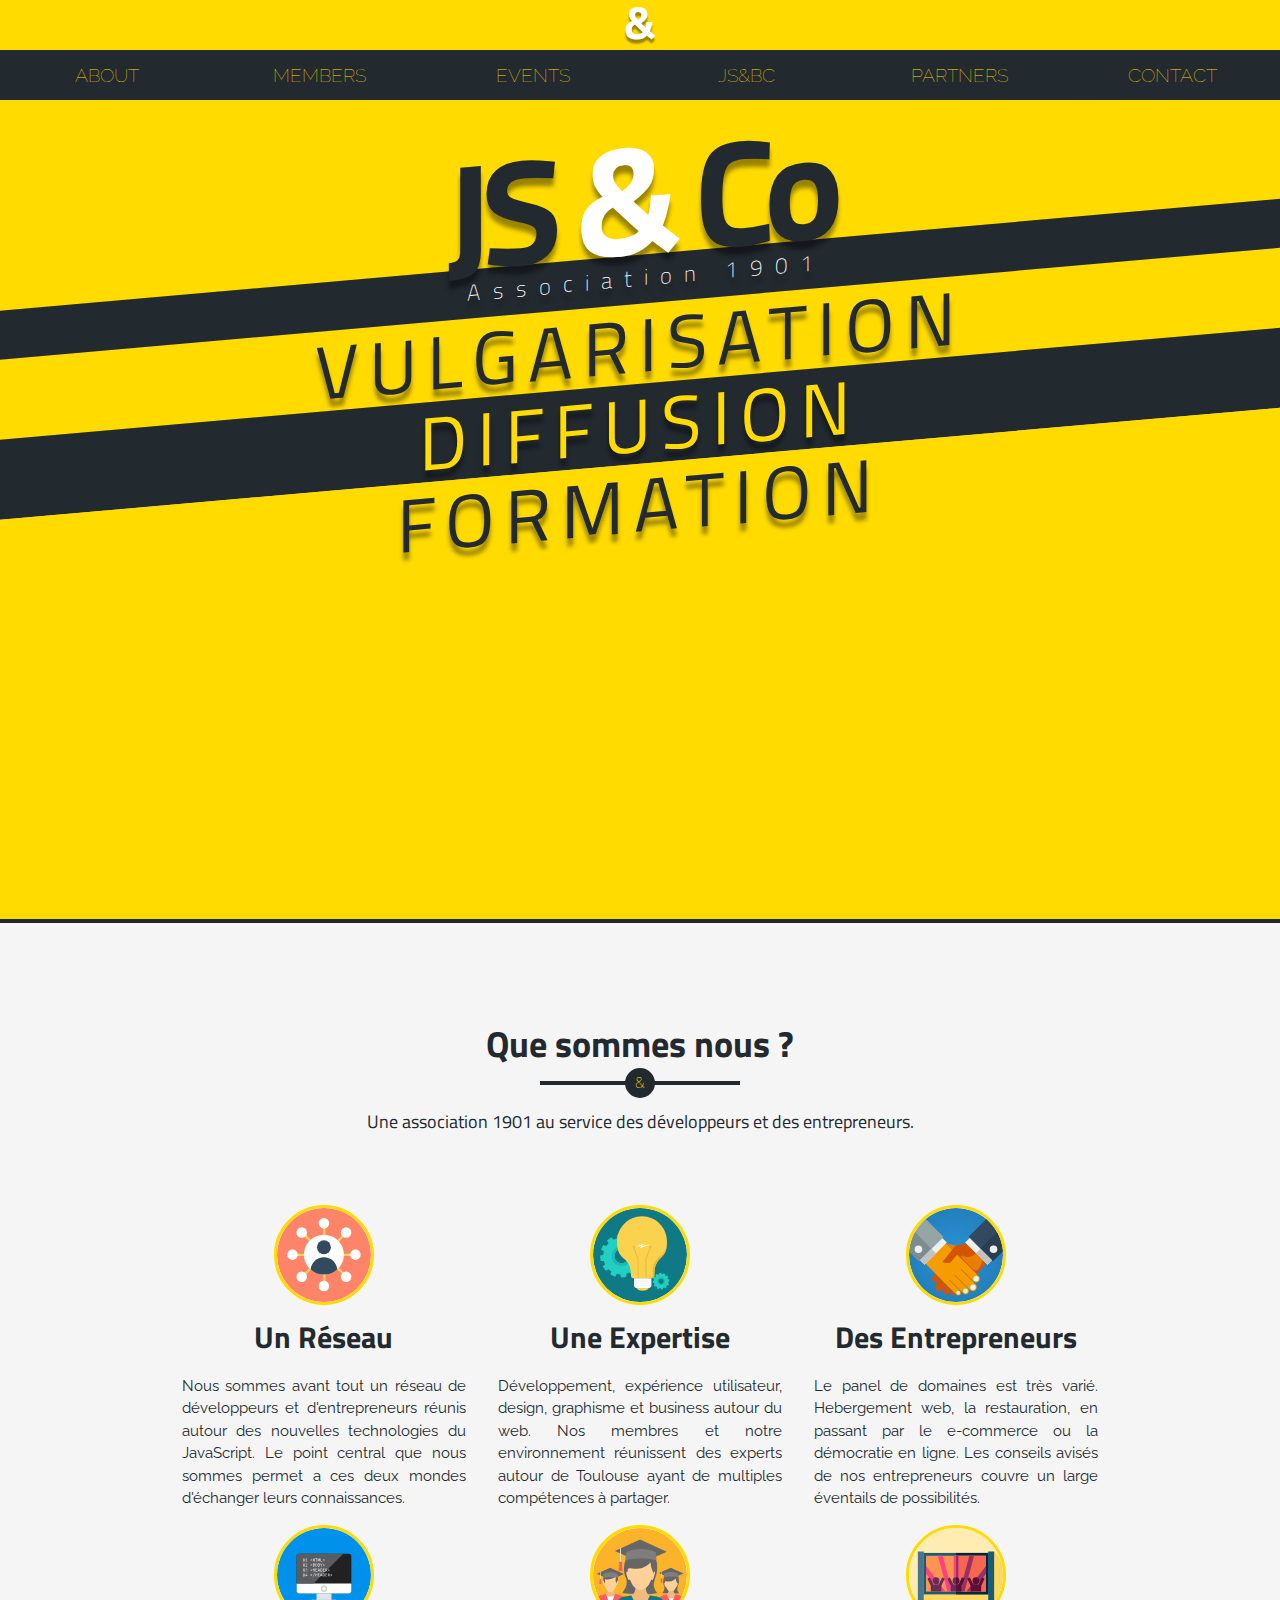
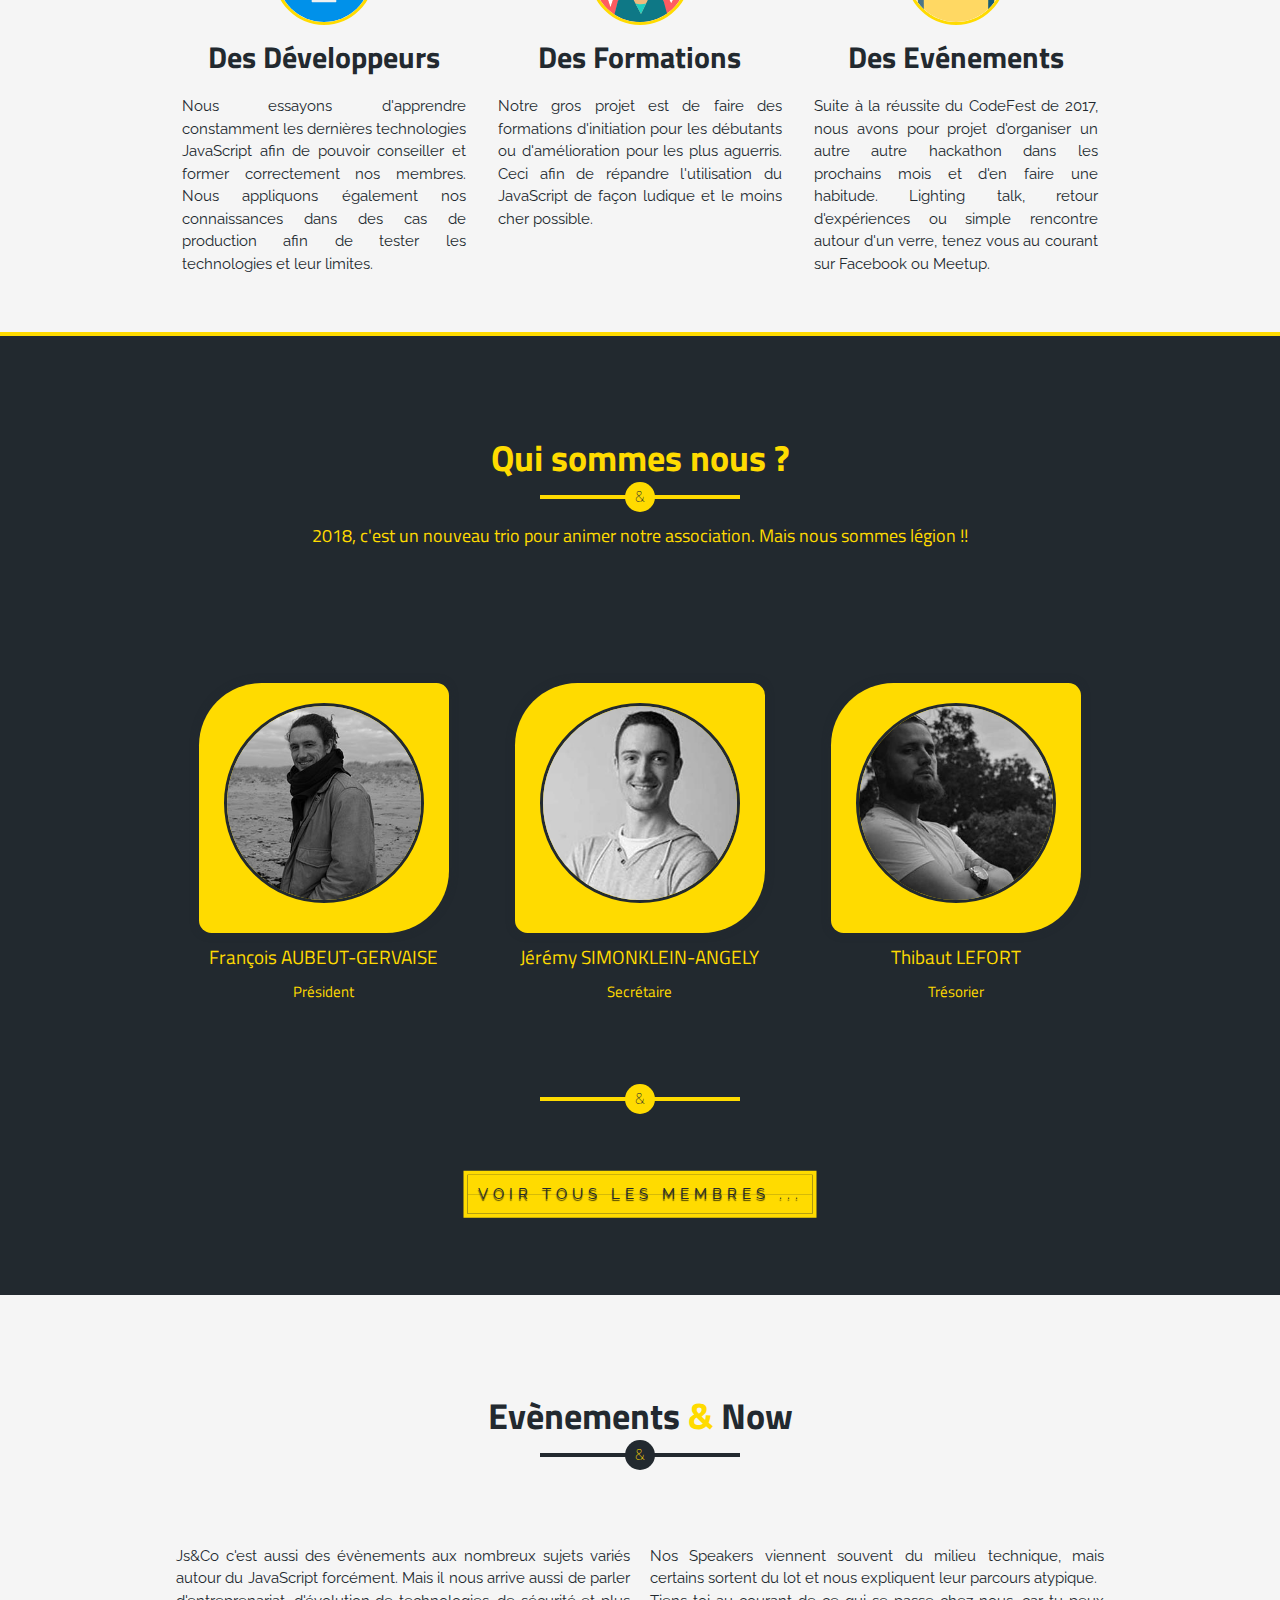
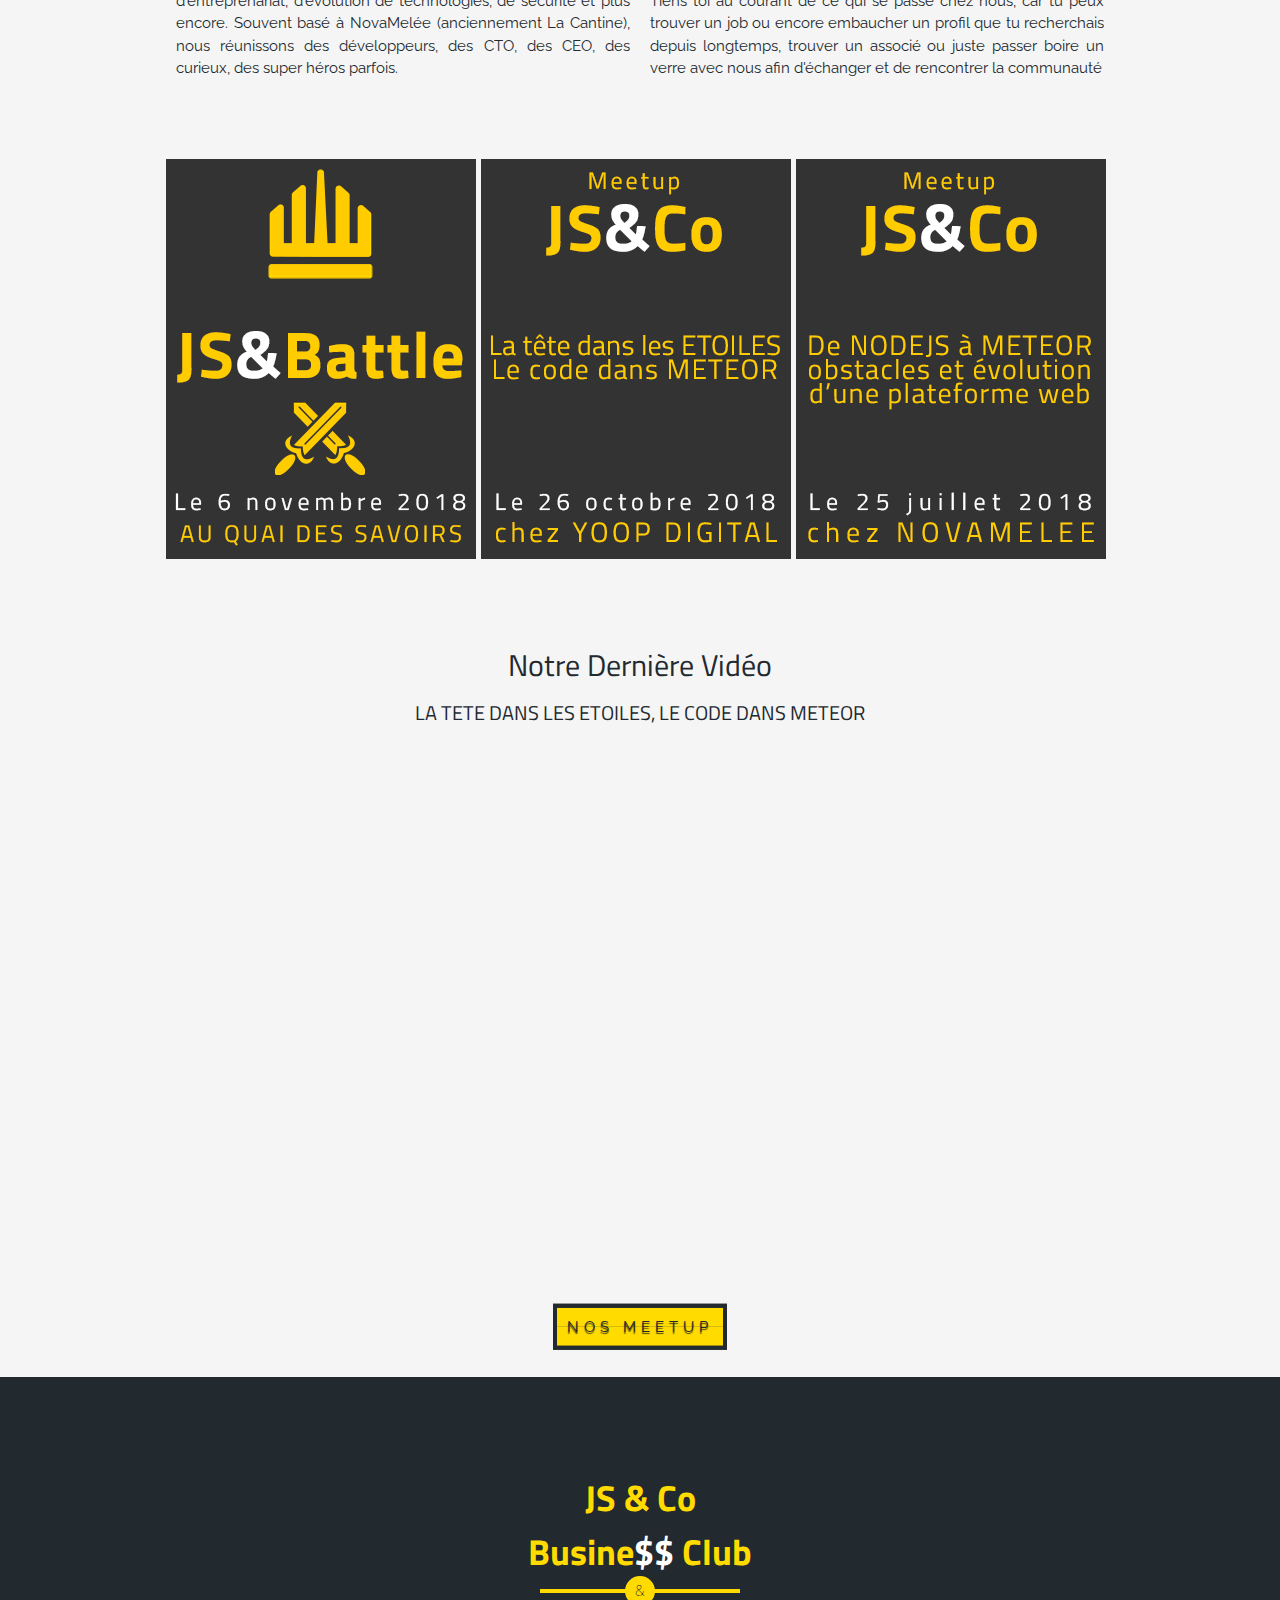
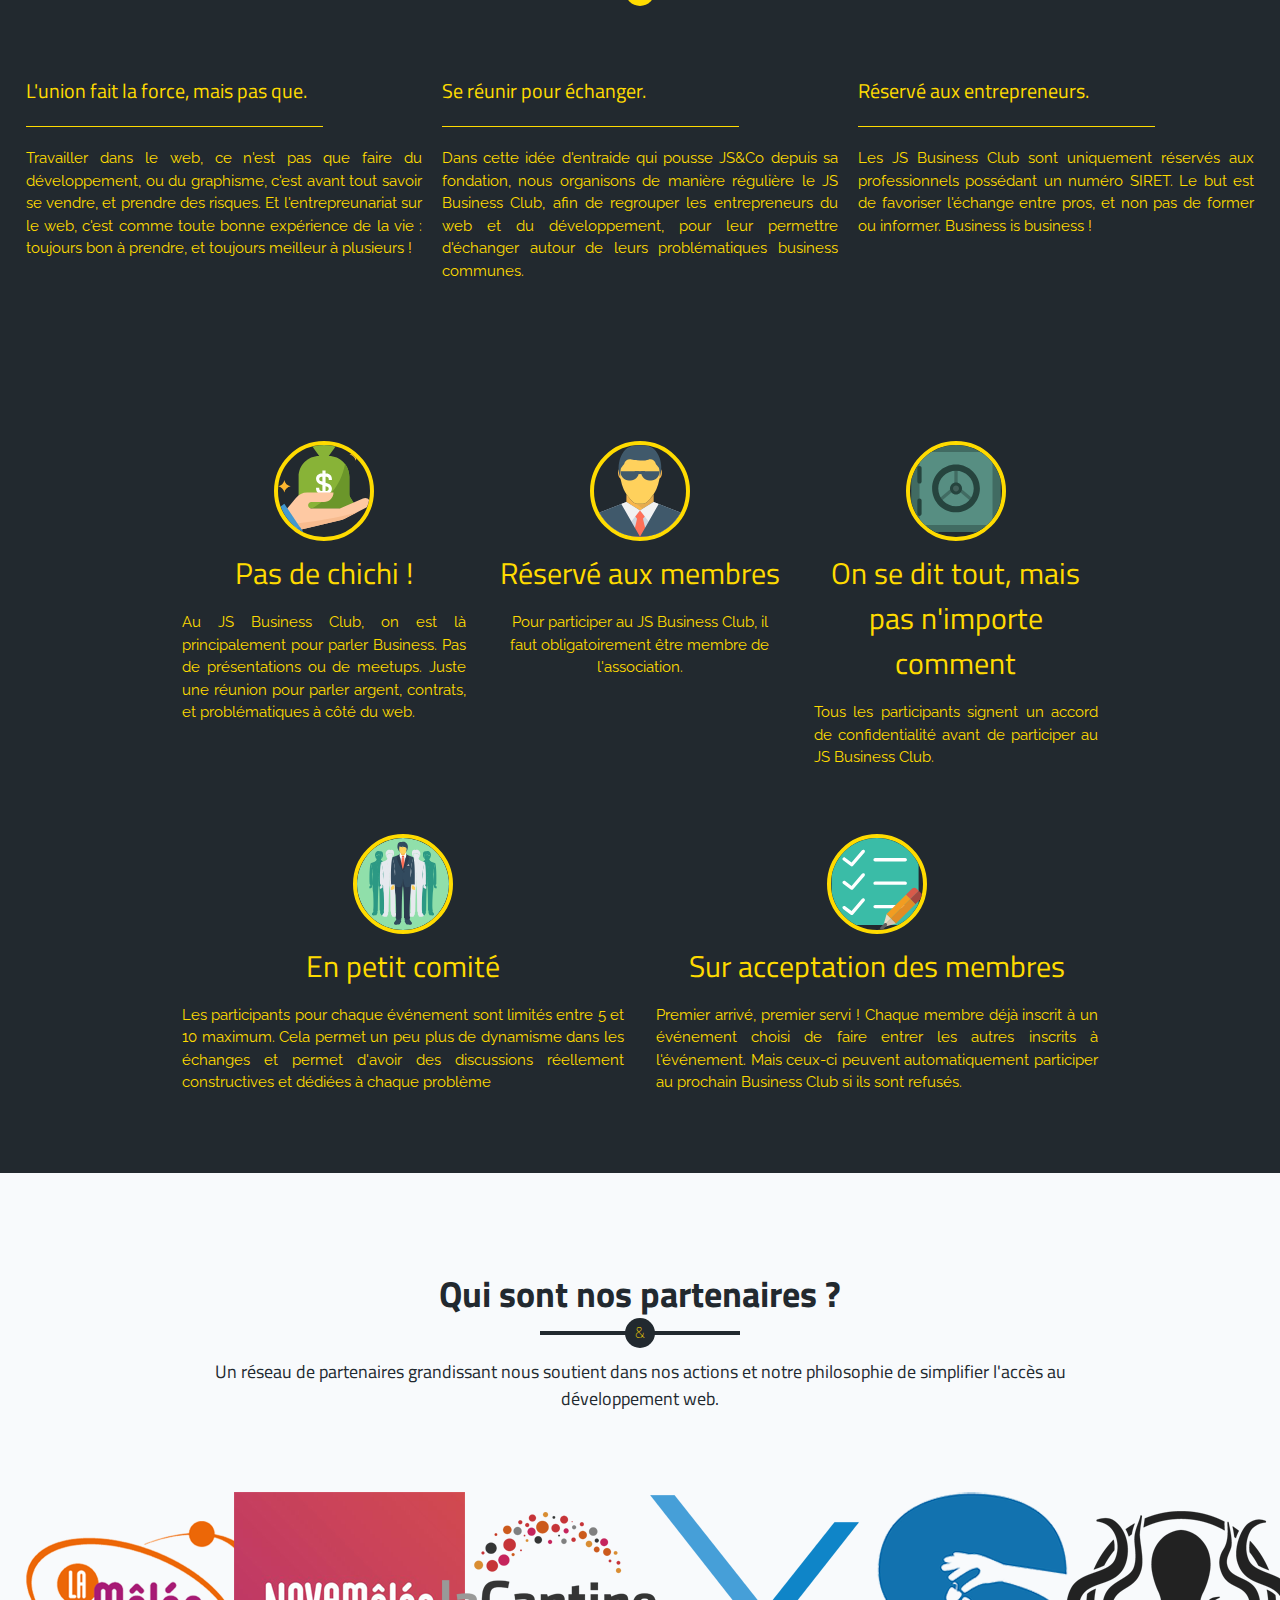
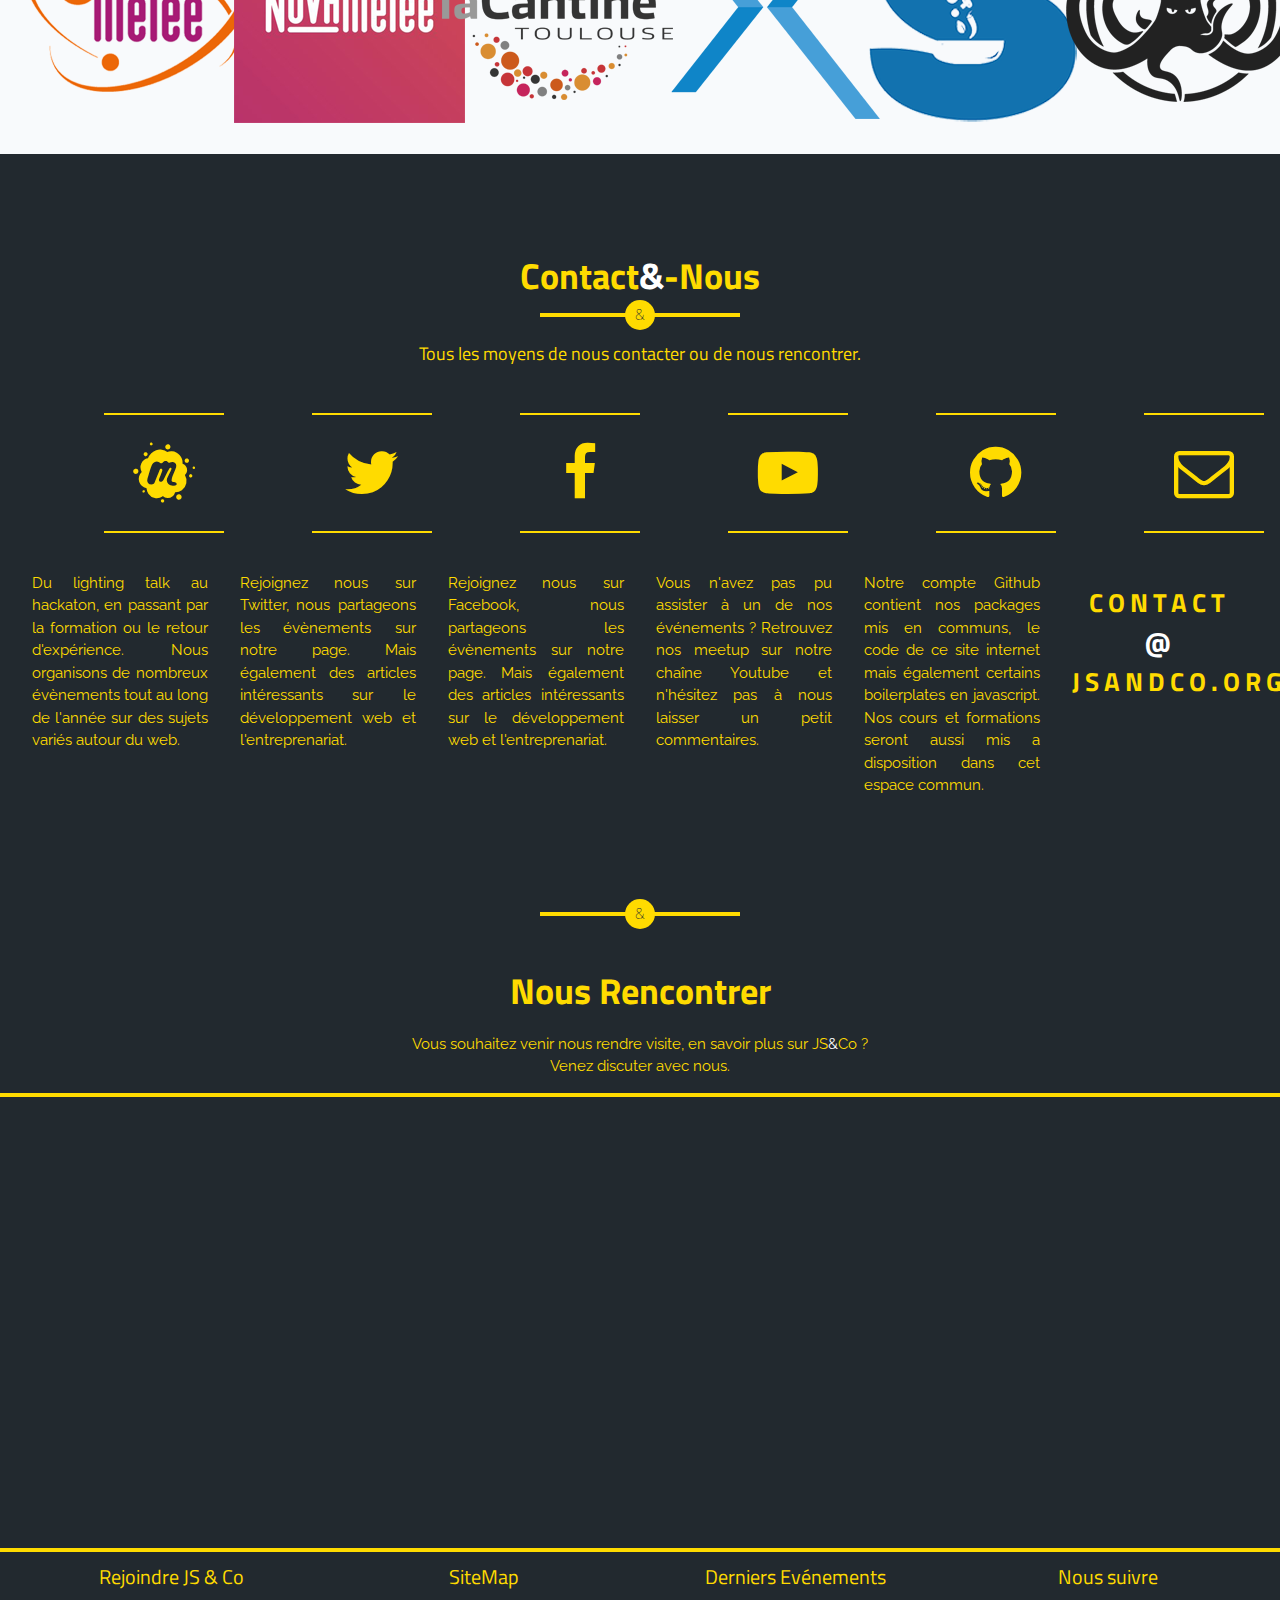
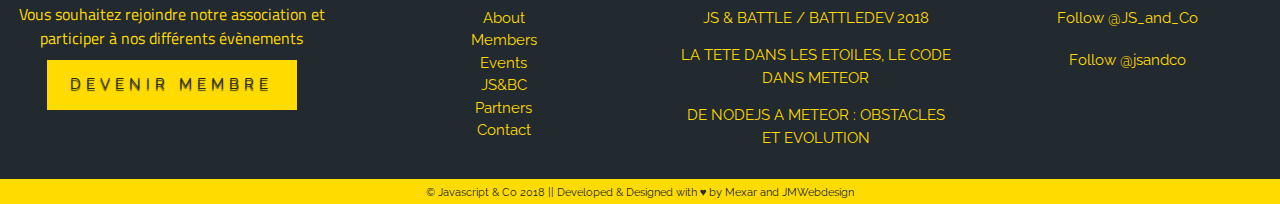
==== commit 8e72ed96: "Add video in event section" ====
--- a/index.html
+++ b/index.html
@@ -13,7 +13,7 @@
     <meta name="description" content="JS&amp;Co. Nous sommes avant tout un réseau de développeurs et d'entrepreneurs réunis autour des nouvelles technologies du JavaScript.">
     <meta name="author" content="Mexar, JérômeMouly">
     <meta name="viewport" content="width=device-width, initial-scale=1">
-    <link rel="icon" href="assets/images/favicon.ico" />
+    <link rel="icon" href="assets/images/favicon.png" />
     <link rel="stylesheet" href="https://cdnjs.cloudflare.com/ajax/libs/font-awesome/4.7.0/css/font-awesome.min.css">
     <<link rel="stylesheet" href="https://www.w3schools.com/w3css/4/w3.css">
         <link rel="stylesheet" href="assets/css/main.css">
@@ -48,7 +48,8 @@
                 <div class="become-members-payments">
                     <h3><strong>Cotisation Membre</strong></h3>
                     <div class="w3-col s12 m8 l8">
-                        <p>Vous devenez membre de JS&Co et obtenez des réductions aux formations et aux événements payants.
+                        <p>Vous devenez membre de JS&Co et obtenez des réductions aux formations et aux événements
+                            payants.
                         </p>
                     </div>
                     <div class="w3-col s12 m2 l2 w3-center">
@@ -153,7 +154,8 @@
             <a href="#jsbc" class="w3-bar-item w3-button w3-hide-small menu-link" style="width:16.66%">JS&BC</a>
             <a href="#partners" class="w3-bar-item w3-button w3-hide-small menu-link" style="width:16.66%">Partners</a>
             <a href="#contact" class="w3-bar-item w3-button w3-hide-small menu-link" style="width:16.66%">Contact</a>
-            <a href="javascript:void(0)" class="w3-bar-item w3-button w3-right w3-hide-large w3-hide-medium burger-menu" onclick="myFunction()">&#9776;</a>
+            <a href="javascript:void(0)" class="w3-bar-item w3-button w3-right w3-hide-large w3-hide-medium burger-menu"
+                onclick="myFunction()">&#9776;</a>
         </div>
         <div id="navBar" class="w3-bar-block w3-hide w3-hide-large w3-hide-medium">
             <a href="#about" class="w3-bar-item w3-button w3-center menu-link" onclick="closeOnClick()">About</a>
@@ -191,31 +193,45 @@
                 <div class="w3-third w3-container about-block">
                     <img src="assets/images/reseau.svg" alt="Logo Réseau" class="about-img lazyload">
                     <h2 class="about-title">Un Réseau</h2>
-                    <p class="about-text">Nous sommes avant tout un réseau de développeurs et d'entrepreneurs réunis autour des nouvelles technologies du JavaScript. Le point central que nous sommes permet a ces deux mondes d'échanger leurs connaissances.</p>
+                    <p class="about-text">Nous sommes avant tout un réseau de développeurs et d'entrepreneurs réunis
+                        autour des nouvelles technologies du JavaScript. Le point central que nous sommes permet a ces
+                        deux mondes d'échanger leurs connaissances.</p>
                 </div>
                 <div class="w3-third w3-container about-block">
                     <img src="assets/images/expert.svg" alt="Logo Expertise" class="about-img lazyload">
                     <h2 class="about-title">Une Expertise</h2>
-                    <p class="about-text">Développement, expérience utilisateur, design, graphisme et business autour du web. Nos membres et notre environnement réunissent des experts autour de Toulouse ayant de multiples compétences à partager.</p>
+                    <p class="about-text">Développement, expérience utilisateur, design, graphisme et business autour
+                        du web. Nos membres et notre environnement réunissent des experts autour de Toulouse ayant de
+                        multiples compétences à partager.</p>
                 </div>
                 <div class="w3-third w3-container about-block">
                     <img src="assets/images/business.svg" alt="Logo Entrepreneurs" class="about-img lazyload">
                     <h2 class="about-title">Des Entrepreneurs</h2>
-                    <p class="about-text">Le panel de domaines est très varié. Hebergement web, la restauration, en passant par le e-commerce ou la démocratie en ligne. Les conseils avisés de nos entrepreneurs couvre un large éventails de possibilités.</p>
+                    <p class="about-text">Le panel de domaines est très varié. Hebergement web, la restauration, en
+                        passant par le e-commerce ou la démocratie en ligne. Les conseils avisés de nos entrepreneurs
+                        couvre un large éventails de possibilités.</p>
                 </div>
                 <div class="w3-third w3-container about-block">
                     <img src="assets/images/code.svg" alt="Logo Développeurs" class="about-img lazyload">
                     <h2 class="about-title">Des Développeurs</h2>
-                    <p class="about-text">Nous essayons d'apprendre constamment les dernières technologies JavaScript afin de pouvoir conseiller et former correctement nos membres. Nous appliquons également nos connaissances dans des cas de production afin de tester les technologies
+                    <p class="about-text">Nous essayons d'apprendre constamment les dernières technologies JavaScript
+                        afin de pouvoir conseiller et former correctement nos membres. Nous appliquons également nos
+                        connaissances dans des cas de production afin de tester les technologies
                         et leur limites.</p>
                 </div>
-                <div class="w3-third w3-container about-block"><img src="assets/images/formation.svg" alt="Logo Formations" class="about-img lazyload">
+                <div class="w3-third w3-container about-block"><img src="assets/images/formation.svg" alt="Logo Formations"
+                        class="about-img lazyload">
                     <h2 class="about-title">Des Formations</h2>
-                    <p class="about-text">Notre gros projet est de faire des formations d'initiation pour les débutants ou d'amélioration pour les plus aguerris. Ceci afin de répandre l'utilisation du JavaScript de façon ludique et le moins cher possible.</p>
-                </div>
-                <div class="w3-third w3-container about-block"><img src="assets/images/screen.svg" alt="Logo Evénements" class="about-img lazyload">
+                    <p class="about-text">Notre gros projet est de faire des formations d'initiation pour les débutants
+                        ou d'amélioration pour les plus aguerris. Ceci afin de répandre l'utilisation du JavaScript de
+                        façon ludique et le moins cher possible.</p>
+                </div>
+                <div class="w3-third w3-container about-block"><img src="assets/images/screen.svg" alt="Logo Evénements"
+                        class="about-img lazyload">
                     <h2 class="about-title">Des Evénements</h2>
-                    <p class="about-text">Suite à la réussite du CodeFest de 2017, nous avons pour projet d'organiser un autre autre hackathon dans les prochains mois et d'en faire une habitude. Lighting talk, retour d'expériences ou simple rencontre autour d'un verre, tenez
+                    <p class="about-text">Suite à la réussite du CodeFest de 2017, nous avons pour projet d'organiser
+                        un autre autre hackathon dans les prochains mois et d'en faire une habitude. Lighting talk,
+                        retour d'expériences ou simple rencontre autour d'un verre, tenez
                         vous au courant sur Facebook ou Meetup.</p>
                 </div>
             </div>
@@ -231,11 +247,13 @@
                 <div class="esperluette-circle2">
                     <div class="esperluette-incircle2">&</div>
                 </div>
-                <h5 class="subtext-section">2018, c'est un nouveau trio pour animer notre association. Mais nous sommes légion !!</h5>
+                <h5 class="subtext-section">2018, c'est un nouveau trio pour animer notre association. Mais nous sommes
+                    légion !!</h5>
             </div>
             <div class="w3-content w3-container w3-center w3-padding-64">
                 <div class="w3-third" style="padding-bottom:20px">
-                    <aside class="members-card" onmouseover="w3.hide('.members-name-bottom, .members-function-bottom')" onmouseout="w3.show('.members-name-bottom, .members-function-bottom')">
+                    <aside class="members-card" onmouseover="w3.hide('.members-name-bottom, .members-function-bottom')"
+                        onmouseout="w3.show('.members-name-bottom, .members-function-bottom')">
                         <header class="members-view">
                             <img src="assets/images/francois-small.jpg" alt="Photo de François AUBEUT-GERVAISE" class="members-img lazyload">
                             <h1 class="members-name">François AUBEUT-GERVAISE</h1>
@@ -246,7 +264,8 @@
                     <h2 class="members-function-bottom">Président</h2>
                 </div>
                 <div class="w3-third" style="padding-bottom:20px">
-                    <aside class="members-card" onmouseover="w3.hide('.members-name-bottom, .members-function-bottom')" onmouseout="w3.show('.members-name-bottom, .members-function-bottom')">
+                    <aside class="members-card" onmouseover="w3.hide('.members-name-bottom, .members-function-bottom')"
+                        onmouseout="w3.show('.members-name-bottom, .members-function-bottom')">
                         <header class="members-view">
                             <img src="assets/images/jimmy-small.jpg" alt="Photo de Jérémy SIMONKLEIN-ANGELY" class="members-img lazyload">
                             <h1 class="members-name">Jérémy SIMONKLEIN-ANGELY</h1>
@@ -257,7 +276,8 @@
                     <h2 class="members-function-bottom">Secrétaire</h2>
                 </div>
                 <div class="w3-third" style="padding-bottom:20px">
-                    <aside class="members-card" onmouseover="w3.hide('.members-name-bottom, .members-function-bottom')" onmouseout="w3.show('.members-name-bottom, .members-function-bottom')">
+                    <aside class="members-card" onmouseover="w3.hide('.members-name-bottom, .members-function-bottom')"
+                        onmouseout="w3.show('.members-name-bottom, .members-function-bottom')">
                         <header class="members-view">
                             <img src="assets/images/thibault-small.jpg" alt="Photo de François AUBEUT-GERVAISE" class="members-img lazyload">
                             <h1 class="members-name">Thibaut LEFORT</h1>
@@ -292,12 +312,18 @@
             </div>
             <div class="w3-content w3-container w3-center events-block-section">
                 <div class="w3-half">
-                    <p class="events-text">Js&Co c'est aussi des évènements aux nombreux sujets variés autour du JavaScript forcément. Mais il nous arrive aussi de parler d'entreprenariat, d'évolution de technologies, de sécurité et plus encore. Souvent basé à NovaMelée (anciennement
-                        La Cantine), nous réunissons des développeurs, des CTO, des CEO, des curieux, des super héros parfois. </p>
+                    <p class="events-text">Js&Co c'est aussi des évènements aux nombreux sujets variés autour du
+                        JavaScript forcément. Mais il nous arrive aussi de parler d'entreprenariat, d'évolution de
+                        technologies, de sécurité et plus encore. Souvent basé à NovaMelée (anciennement
+                        La Cantine), nous réunissons des développeurs, des CTO, des CEO, des curieux, des super héros
+                        parfois. </p>
                 </div>
                 <div class="w3-half">
-                    <p class="events-text">Nos Speakers viennent souvent du milieu technique, mais certains sortent du lot et nous expliquent leur parcours atypique.
-                        <br> Tiens toi au courant de ce qui se passe chez nous, car tu peux trouver un job ou encore embaucher un profil que tu recherchais depuis longtemps, trouver un associé ou juste passer boire un verre avec nous afin d'échanger et
+                    <p class="events-text">Nos Speakers viennent souvent du milieu technique, mais certains sortent du
+                        lot et nous expliquent leur parcours atypique.
+                        <br> Tiens toi au courant de ce qui se passe chez nous, car tu peux trouver un job ou encore
+                        embaucher un profil que tu recherchais depuis longtemps, trouver un associé ou juste passer
+                        boire un verre avec nous afin d'échanger et
                         de rencontrer la communauté</p>
                 </div>
             </div>
@@ -312,7 +338,8 @@
                             <a href="https://www.meetup.com/fr-FR/JavaScript-and-Co/events/255417283/" class="event-link">
                                 <h4 class="events-title">JS & BATTLE / BATTLE DEV 2018</h4>
                             </a>
-                            <p class="meetup-text">Oyez oyez combattants et gladiateurs de toutes régions,Le BattleDev est enfin à l'horizon.Le 6 Novembre 2018 nous nous réunirons et en JavaScript nous...</p>
+                            <p class="meetup-text">Oyez oyez combattants et gladiateurs de toutes régions,Le BattleDev
+                                est enfin à l'horizon.Le 6 Novembre 2018 nous nous réunirons et en JavaScript nous...</p>
                         </div>
                     </div>
                 </div>
@@ -326,7 +353,9 @@
                             <a href="https://www.meetup.com/fr-FR/JavaScript-and-Co/events/255417085/" class="event-link">
                                 <h4 class="events-title">LA TETE DANS LES ETOILES, LE CODE DANS METEOR</h4>
                             </a>
-                            <p class="meetup-text">Vous êtes nombreux à vous demander ce qu'on peut faire avec Meteor. Et vous n'êtes pas les seuls ! Au programme : présentation de Meteor et ses possibilités ...</p>
+                            <p class="meetup-text">Vous êtes nombreux à vous demander ce qu'on peut faire avec Meteor.
+                                Et vous n'êtes pas les seuls ! Au programme : présentation de Meteor et ses
+                                possibilités ...</p>
                         </div>
                     </div>
                 </div>
@@ -340,10 +369,21 @@
                             <a href="https://www.meetup.com/fr-FR/JavaScript-and-Co/events/252191176/" class="event-link">
                                 <h4 class="events-title">DE NODEJS A METEOR : OBSTACLES ET EVOLUTIONS</h4>
                             </a>
-                            <p class="meetup-text">Au fur et à mesure de leur développement, les plateformes web changent plusieurs fois de technologies et doivent répondre à des besoins en constante évolution.
+                            <p class="meetup-text">Au fur et à mesure de leur développement, les plateformes web
+                                changent plusieurs fois de technologies et doivent répondre à des besoins en constante
+                                évolution.
                             </p>
                         </div>
                     </div>
+                </div>
+            </div>
+            <div class="w3-content w3-container w3-center">
+                <h2 class="latest-vid">Notre Dernière Vidéo</h2>
+                <h4 class="events-title">LA TETE DANS LES ETOILES, LE CODE DANS METEOR</h4>
+                <div class="event-vid-block">
+                    <iframe width="100%" height="532" src="https://www.youtube-nocookie.com/embed/AyLb1puqV5s?start=1"
+                        frameborder="0" allow="accelerometer; autoplay; encrypted-media; gyroscope; picture-in-picture"
+                        allowfullscreen class="event-vid"></iframe>
                 </div>
             </div>
             <div class="w3-content w3-container w3-center event-btn-section">
@@ -367,48 +407,62 @@
                 <div class="w3-third jsbc-block" style="padding:0 10px 0 10px">
                     <h4 class="jsbc-title-text">L'union fait la force, mais pas que.</h4>
                     <hr class="jsbc-separator">
-                    <p class="jsbc-text">Travailler dans le web, ce n'est pas que faire du développement, ou du graphisme, c'est avant tout savoir se vendre, et prendre des risques. Et l'entrepreunariat sur le web, c'est comme toute bonne expérience de la vie : toujours bon
+                    <p class="jsbc-text">Travailler dans le web, ce n'est pas que faire du développement, ou du
+                        graphisme, c'est avant tout savoir se vendre, et prendre des risques. Et l'entrepreunariat sur
+                        le web, c'est comme toute bonne expérience de la vie : toujours bon
                         à prendre, et toujours meilleur à plusieurs !</p>
                 </div>
                 <div class="w3-third" style="padding:0 10px 0 10px">
                     <h4 class="jsbc-title-text">Se réunir pour échanger.</h4>
                     <hr class="jsbc-separator">
-                    <p class="jsbc-text">Dans cette idée d'entraide qui pousse JS&Co depuis sa fondation, nous organisons de manière régulière le JS Business Club, afin de regrouper les entrepreneurs du web et du développement, pour leur permettre d'échanger autour de leurs
+                    <p class="jsbc-text">Dans cette idée d'entraide qui pousse JS&Co depuis sa fondation, nous
+                        organisons de manière régulière le JS Business Club, afin de regrouper les entrepreneurs du web
+                        et du développement, pour leur permettre d'échanger autour de leurs
                         problématiques business communes.
                     </p>
                 </div>
                 <div class="w3-third" style="padding:0 10px 0 10px">
                     <h4 class="jsbc-title-text">Réservé aux entrepreneurs.</h4>
                     <hr class="jsbc-separator">
-                    <p class="jsbc-text">Les JS Business Club sont uniquement réservés aux professionnels possédant un numéro SIRET. Le but est de favoriser l'échange entre pros, et non pas de former ou informer. Business is business !</p>
+                    <p class="jsbc-text">Les JS Business Club sont uniquement réservés aux professionnels possédant un
+                        numéro SIRET. Le but est de favoriser l'échange entre pros, et non pas de former ou informer.
+                        Business is business !</p>
                 </div>
             </div>
             <div class="w3-content w3-container w3-center w3-padding-64">
                 <div class="w3-third w3-container jsbc-block" style="padding-top:80px">
                     <img src="assets/images/money.svg" alt="Logo Money" class="jsbc-img lazyload">
                     <h2 class="jsbc-title">Pas de chichi !</h2>
-                    <p class="jsbc-text">Au JS Business Club, on est là principalement pour parler Business. Pas de présentations ou de meetups. Juste une réunion pour parler argent, contrats, et problématiques à côté du web.</p>
+                    <p class="jsbc-text">Au JS Business Club, on est là principalement pour parler Business. Pas de
+                        présentations ou de meetups. Juste une réunion pour parler argent, contrats, et problématiques
+                        à côté du web.</p>
                 </div>
                 <div class="w3-third w3-container jsbc-block" style="padding-top:80px">
                     <img src="assets/images/secret-service.svg" alt="Logo Expertise" class="jsbc-img lazyload">
                     <h2 class="jsbc-title">Réservé aux membres</h2>
-                    <p class="jsbc-title">Pour participer au JS Business Club, il faut obligatoirement être membre de l'association.
+                    <p class="jsbc-title">Pour participer au JS Business Club, il faut obligatoirement être membre de
+                        l'association.
                     </p>
                 </div>
                 <div class="w3-third w3-container jsbc-block" style="padding-top:80px">
                     <img src="assets/images/safe-box.svg" alt="Logo Entrepreneurs" class="jsbc-img lazyload">
                     <h2 class="jsbc-title">On se dit tout, mais pas n'importe comment</h2>
-                    <p class="jsbc-text">Tous les participants signent un accord de confidentialité avant de participer au JS Business Club.</p>
+                    <p class="jsbc-text">Tous les participants signent un accord de confidentialité avant de participer
+                        au JS Business Club.</p>
                 </div>
                 <div class="w3-half w3-container jsbc-block" style="padding-top:50px">
                     <img src="assets/images/team.svg" alt="Logo Développeurs" class="jsbc-img lazyload">
                     <h2 class="jsbc-title">En petit comité</h2>
-                    <p class="jsbc-text">Les participants pour chaque événement sont limités entre 5 et 10 maximum. Cela permet un peu plus de dynamisme dans les échanges et permet d'avoir des discussions réellement constructives et dédiées à chaque problème</p>
+                    <p class="jsbc-text">Les participants pour chaque événement sont limités entre 5 et 10 maximum.
+                        Cela permet un peu plus de dynamisme dans les échanges et permet d'avoir des discussions
+                        réellement constructives et dédiées à chaque problème</p>
                 </div>
                 <div class="w3-half w3-container jsbc-block" style="padding-top:50px">
                     <img src="assets/images/list.svg" alt="Logo Formations" class="jsbc-img lazyload">
                     <h2 class="jsbc-title">Sur acceptation des membres</h2>
-                    <p class="jsbc-text">Premier arrivé, premier servi ! Chaque membre déjà inscrit à un événement choisi de faire entrer les autres inscrits à l'événement. Mais ceux-ci peuvent automatiquement participer au prochain Business Club si ils sont refusés.</p>
+                    <p class="jsbc-text">Premier arrivé, premier servi ! Chaque membre déjà inscrit à un événement
+                        choisi de faire entrer les autres inscrits à l'événement. Mais ceux-ci peuvent automatiquement
+                        participer au prochain Business Club si ils sont refusés.</p>
                 </div>
             </div>
         </div>
@@ -423,26 +477,31 @@
                 <div class="esperluette-circle">
                     <div class="esperluette-incircle">&</div>
                 </div>
-                <h5 class="subtext-section">Un réseau de partenaires grandissant nous soutient dans nos actions et notre philosophie de simplifier l'accès au développement web.</h5>
+                <h5 class="subtext-section">Un réseau de partenaires grandissant nous soutient dans nos actions et
+                    notre philosophie de simplifier l'accès au développement web.</h5>
             </div>
             <div class="w3-container w3-center partners-block-section">
                 <div class="w3-col s12 m2 l2 partners-block">
-                    <a href="http://www.lamelee.com/"><img src="assets/images/lamelee-grayscale.png" alt="Logo La Mélée" class="partners-img lazyload" onmouseover="this.src='assets/images/lamelee.png'" onmouseout="this.src='assets/images/lamelee-grayscale.png'"></a>
+                    <a href="http://www.lamelee.com/"><img src="assets/images/lamelee.png" alt="Logo La Mélée" class="partners-img lazyload"></a>
                 </div>
                 <div class="w3-col s12 m2 l2 partners-block">
-                    <a href="https://lacantine-toulouse.org/"><img src="assets/images/novamelee-grayscale.png" alt="Logo NovaMélée" class="partners-img lazyload" onmouseover="this.src='assets/images/novamelee.png'" onmouseout="this.src='assets/images/novamelee-grayscale.png'"></a>
+                    <a href="https://lacantine-toulouse.org/"><img src="assets/images/novamelee.png" alt="Logo NovaMélée"
+                            class="partners-img lazyload"></a>
                 </div>
                 <div class="w3-col s12 m2 l2 partners-block">
-                    <a href="https://lacantine-toulouse.org/"><img src="assets/images/lacantine-grayscale.png" alt="Logo La Cantine" class="partners-img lazyload" onmouseover="this.src='assets/images/lacantine.png'" onmouseout="this.src='assets/images/lacantine-grayscale.png'"></a>
+                    <a href="https://lacantine-toulouse.org/"><img src="assets/images/lacantine.png" alt="Logo La Cantine"
+                            class="partners-img lazyload"></a>
                 </div>
                 <div class="w3-col s12 m2 l2 partners-block">
-                    <a href="https://techexmachina.com/"><img src="assets/images/txm-grayscale.png" alt="Logo Tech Ex Machina" class="partners-img lazyload" onmouseover="this.src='assets/images/txm.png'" onmouseout="this.src='assets/images/txm-grayscale.png'"></a>
+                    <a href="https://techexmachina.com/"><img src="assets/images/txm.png" alt="Logo Tech Ex Machina"
+                            class="partners-img lazyload"></a>
                 </div>
                 <div class="w3-col s12 m2 l2 partners-block">
-                    <a href="https://steadycook.fr/"><img src="assets/images/steadycook-grayscale.png" alt="Logo steadycook" class="partners-img lazyload" onmouseover="this.src='assets/images/steadycook.png'" onmouseout="this.src='assets/images/steadycook-grayscale.png'"></a>
+                    <a href="https://steadycook.fr/"><img src="assets/images/steadycook.png" alt="Logo steadycook"
+                            class="partners-img lazyload"></a>
                 </div>
                 <div class="w3-col s12 m2 l2 partners-block">
-                    <a href="https://mexar.fr/"><img src="assets/images/mexar-grayscale.png" alt="Logo Mexar" class="partners-img lazyload" onmouseover="this.src='assets/images/mexar.png'" onmouseout="this.src='assets/images/mexar-grayscale.png'"></a>
+                    <a href="https://mexar.fr/"><img src="assets/images/mexar.png" alt="Logo Mexar" class="partners-img lazyload"></a>
                 </div>
             </div>
         </div>
@@ -472,7 +531,9 @@
                             </a>
                         </div>
                     </div>
-                    <p class="w3-container contact-social-text" style="text-align:justify;padding-bottom:50px">Du lighting talk au hackaton, en passant par la formation ou le retour d'expérience. Nous organisons de nombreux évènements tout au long de l'année sur des sujets variés autour du web.</p>
+                    <p class="w3-container contact-social-text" style="text-align:justify;padding-bottom:50px">Du
+                        lighting talk au hackaton, en passant par la formation ou le retour d'expérience. Nous
+                        organisons de nombreux évènements tout au long de l'année sur des sujets variés autour du web.</p>
                 </div>
                 <div class="w3-col s12 m2 l2">
                     <div class="block-social w3-center">
@@ -486,7 +547,9 @@
                             </a>
                         </div>
                     </div>
-                    <p class="w3-container contact-social-text" style="text-align:justify;padding-bottom:50px">Rejoignez nous sur Twitter, nous partageons les évènements sur notre page. Mais également des articles intéressants sur le développement web et l'entreprenariat.</p>
+                    <p class="w3-container contact-social-text" style="text-align:justify;padding-bottom:50px">Rejoignez
+                        nous sur Twitter, nous partageons les évènements sur notre page. Mais également des articles
+                        intéressants sur le développement web et l'entreprenariat.</p>
                 </div>
                 <div class="w3-col s12 m2 l2">
                     <div class="block-social w3-center">
@@ -500,7 +563,9 @@
                             </a>
                         </div>
                     </div>
-                    <p class="w3-container contact-social-text" style="text-align:justify;padding-bottom:50px">Rejoignez nous sur Facebook, nous partageons les évènements sur notre page. Mais également des articles intéressants sur le développement web et l'entreprenariat.</p>
+                    <p class="w3-container contact-social-text" style="text-align:justify;padding-bottom:50px">Rejoignez
+                        nous sur Facebook, nous partageons les évènements sur notre page. Mais également des articles
+                        intéressants sur le développement web et l'entreprenariat.</p>
                 </div>
                 <div class="w3-col s12 m2 l2">
                     <div class="block-social w3-center">
@@ -514,7 +579,9 @@
                             </a>
                         </div>
                     </div>
-                    <p class="w3-container contact-social-text" style="text-align:justify;padding-bottom:50px">Vous n'avez pas pu assister à un de nos événements ? Retrouvez nos meetup sur notre chaîne Youtube et n'hésitez pas à nous laisser un petit commentaires.</p>
+                    <p class="w3-container contact-social-text" style="text-align:justify;padding-bottom:50px">Vous
+                        n'avez pas pu assister à un de nos événements ? Retrouvez nos meetup sur notre chaîne Youtube
+                        et n'hésitez pas à nous laisser un petit commentaires.</p>
                 </div>
                 <div class="w3-col s12 m2 l2">
                     <div class="block-social w3-center">
@@ -528,7 +595,10 @@
                             </a>
                         </div>
                     </div>
-                    <p class="w3-container contact-social-text" style="text-align:justify;padding-bottom:50px">Notre compte Github contient nos packages mis en communs, le code de ce site internet mais également certains boilerplates en javascript. Nos cours et formations seront aussi mis a disposition dans cet espace commun.</p>
+                    <p class="w3-container contact-social-text" style="text-align:justify;padding-bottom:50px">Notre
+                        compte Github contient nos packages mis en communs, le code de ce site internet mais également
+                        certains boilerplates en javascript. Nos cours et formations seront aussi mis a disposition
+                        dans cet espace commun.</p>
                 </div>
                 <div class="w3-col s12 m2 l2">
                     <div class="block-social">
@@ -551,7 +621,8 @@
                     <div class="esperluette-incircle2">&</div>
                 </div>
                 <h1 style="color:#FFDB00;padding-top:25px;font-weight: bold">Nous Rencontrer</h1>
-                <p class="contact-rencontre-text">Vous souhaitez venir nous rendre visite, en savoir plus sur JS<span style="color:#FFF">&</span>Co ? <br> Venez discuter avec nous.</p>
+                <p class="contact-rencontre-text">Vous souhaitez venir nous rendre visite, en savoir plus sur JS<span
+                        style="color:#FFF">&</span>Co ? <br> Venez discuter avec nous.</p>
             </div>
             <div class="contact-maps">
                 <iframe src="https://www.google.com/maps/embed?pb=!1m18!1m12!1m3!1d2889.184969671617!2d1.452030015836234!3d43.60269016371291!2m3!1f0!2f0!3f0!3m2!1i1024!2i768!4f13.1!3m3!1m2!1s0x12aebc909187de31%3A0xf9ac6ee6a2be22ce!2s27+Rue+d&#39;Aubuisson%2C+31000+Toulouse!5e0!3m2!1sfr!2sfr!4v1542269543419"
@@ -587,43 +658,51 @@
             <div class="w3-quarter w3-center">
                 <h4 class="become-members-title">Derniers Evénements</h4>
                 <ul>
-                    <li class="footer-last-events" style="padding-bottom:15px"><a href="https://www.meetup.com/fr-FR/JavaScript-and-Co/events/255417283/">JS & BATTLE / BATTLEDEV 2018</a></li>
-                    <li class="footer-last-events" style="padding-bottom:15px"><a href="https://www.meetup.com/fr-FR/JavaScript-and-Co/events/255417085/">LA TETE DANS LES ETOILES, LE CODE DANS METEOR</a></li>
-                    <li class="footer-last-events" style="padding-bottom:15px"><a href="https://www.meetup.com/fr-FR/JavaScript-and-Co/events/252191176/">DE NODEJS A METEOR : OBSTACLES ET EVOLUTION</a></li>
+                    <li class="footer-last-events" style="padding-bottom:15px"><a href="https://www.meetup.com/fr-FR/JavaScript-and-Co/events/255417283/">JS
+                            & BATTLE / BATTLEDEV 2018</a></li>
+                    <li class="footer-last-events" style="padding-bottom:15px"><a href="https://www.meetup.com/fr-FR/JavaScript-and-Co/events/255417085/">LA
+                            TETE DANS LES ETOILES, LE CODE DANS METEOR</a></li>
+                    <li class="footer-last-events" style="padding-bottom:15px"><a href="https://www.meetup.com/fr-FR/JavaScript-and-Co/events/252191176/">DE
+                            NODEJS A METEOR : OBSTACLES ET EVOLUTION</a></li>
                 </ul>
             </div>
             <div class="w3-quarter w3-center">
                 <h4 class="follow">Nous suivre</h4>
                 <ul>
                     <li style="padding-bottom:5px">
-                        <a href="https://twitter.com/JS_and_Co?ref_src=twsrc%5Etfw" class="twitter-follow-button" data-size="large" data-lang="fr" data-dnt="true" data-show-count="false">Follow @JS_and_Co</a>
+                        <a href="https://twitter.com/JS_and_Co?ref_src=twsrc%5Etfw" class="twitter-follow-button"
+                            data-size="large" data-lang="fr" data-dnt="true" data-show-count="false">Follow @JS_and_Co</a>
                         <script async src="https://platform.twitter.com/widgets.js" charset="utf-8"></script>
                     </li>
                     <li style="padding-bottom:10px">
-                        <div class="fb-like" data-href="https://www.facebook.com/js.and.co.association/" data-layout="button" data-action="like" data-size="large" data-show-faces="false" data-share="true"></div>
+                        <div class="fb-like" data-href="https://www.facebook.com/js.and.co.association/" data-layout="button"
+                            data-action="like" data-size="large" data-show-faces="false" data-share="true"></div>
                     </li>
                     <li style="padding-bottom:5px">
-                        <div class="g-ytsubscribe" data-channelid="UCjxZWyxGIR3Yx8Lb1Sc-ukA" data-layout="default" data-count="hidden"></div>
+                        <div class="g-ytsubscribe" data-channelid="UCjxZWyxGIR3Yx8Lb1Sc-ukA" data-layout="default"
+                            data-count="hidden"></div>
                     </li>
                     <li style="padding-bottom:10px">
-                        <a class="github-button" href="https://github.com/jsandco" data-size="large" aria-label="Follow @jsandco on GitHub">Follow @jsandco</a>
+                        <a class="github-button" href="https://github.com/jsandco" data-size="large" aria-label="Follow @jsandco on GitHub">Follow
+                            @jsandco</a>
                     </li>
                 </ul>
             </div>
         </div>
         <div class="subfooter-section">
             <div class="w3-content w3-container w3-center subfooter">
-                <p class="subfooter-text">&copy; Javascript & Co 2018 || Developed & Designed with &hearts; by Mexar and JMWebdesign</p>
+                <p class="subfooter-text">&copy; Javascript & Co 2018 || Developed & Designed with &hearts; by Mexar
+                    and JMWebdesign</p>
             </div>
         </div>
     </footer>
 
     <script src="assets/js/lazysizes.min.js" async defer></script>
-    <script src="assets/js/w3.js" async defer></script>
+    <script src="https://www.w3schools.com/lib/w3.js" async defer></script>
     <script src="assets/js/app.js" async defer></script>
     <div id="fb-root"></div>
     <script>
-        (function(d, s, id) {
+        (function (d, s, id) {
             var js, fjs = d.getElementsByTagName(s)[0];
             if (d.getElementById(id)) return;
             js = d.createElement(s);
--- a/assets/css/main.css
+++ b/assets/css/main.css
@@ -845,6 +845,7 @@
 }
 
 .event-btn-section {
+    padding-top: 50px;
     padding-bottom: 50px;
     position: relative;
 }
--- a/assets/css/responsive.css
+++ b/assets/css/responsive.css
@@ -14,4 +14,7 @@
     .hero-textBlock5 {
         font-size: 2em;
     }
+    .event-vid {
+        height: 207px !important;
+    }
 }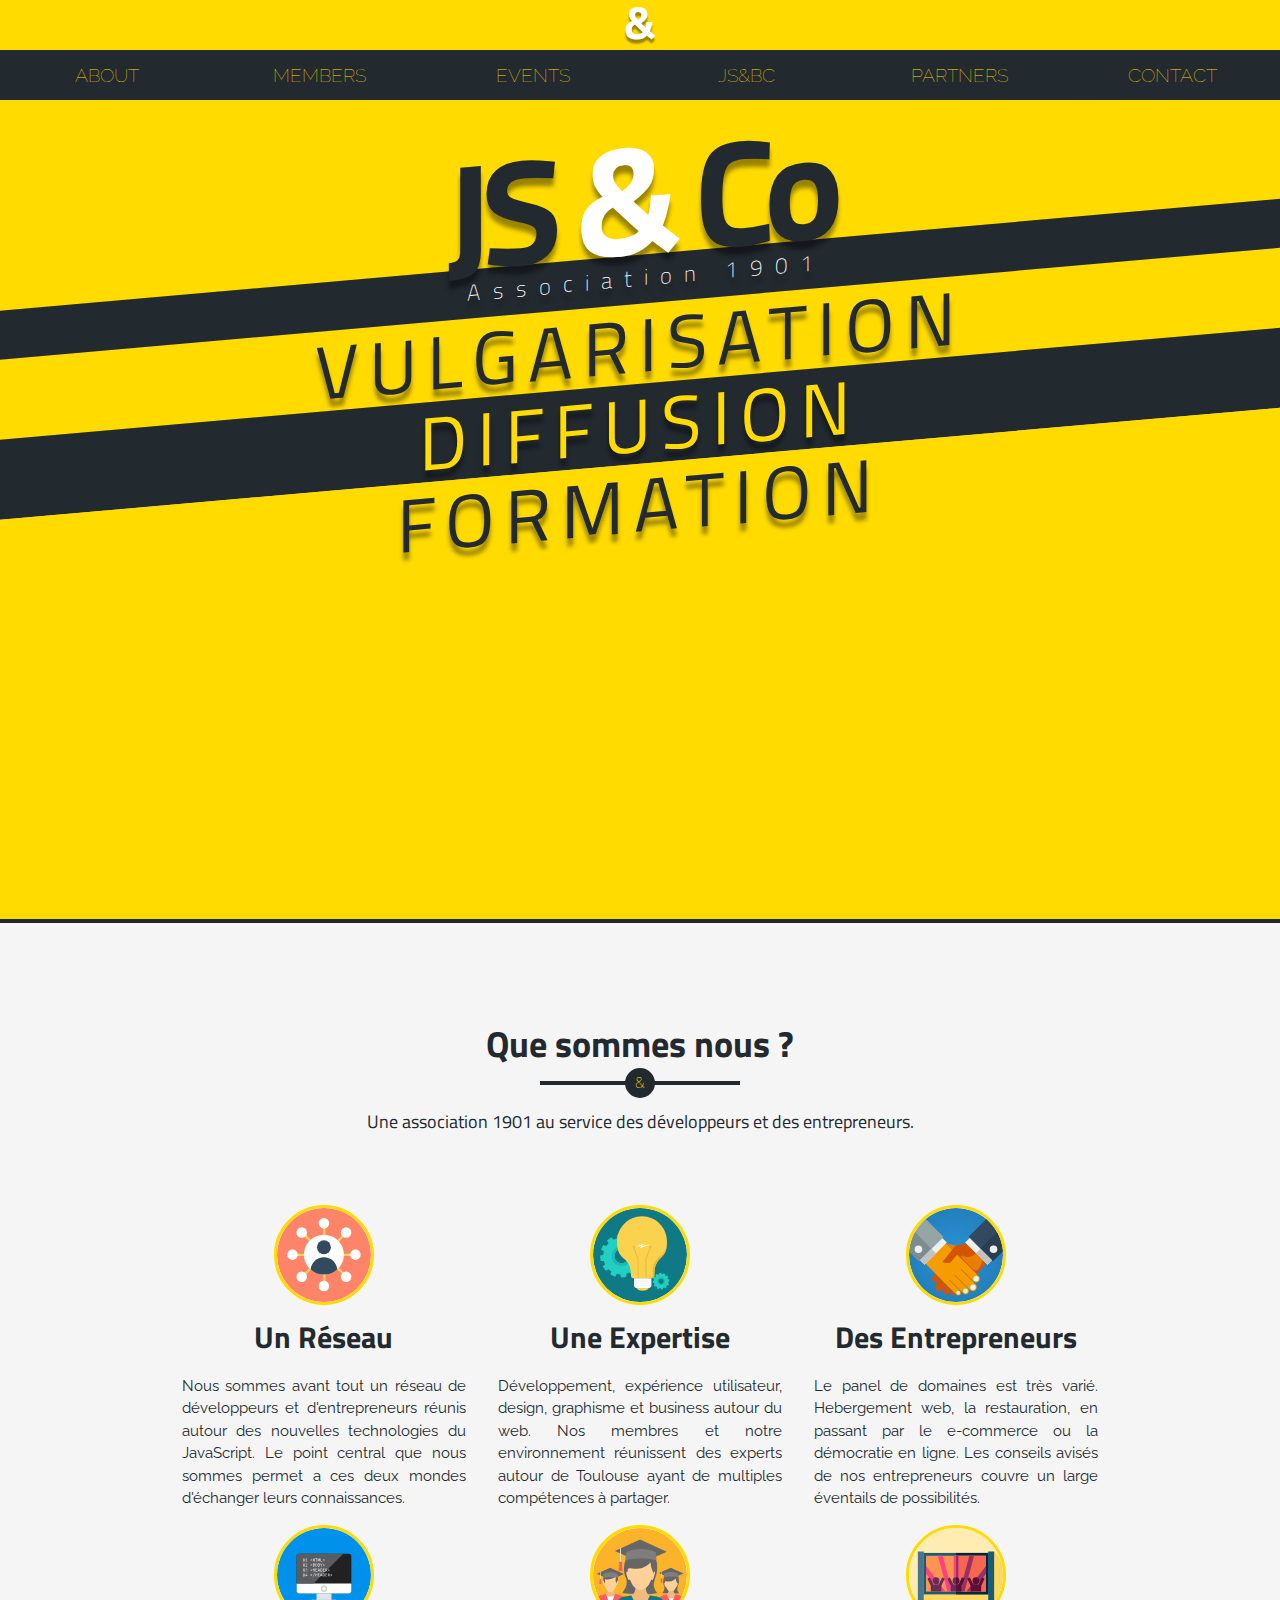
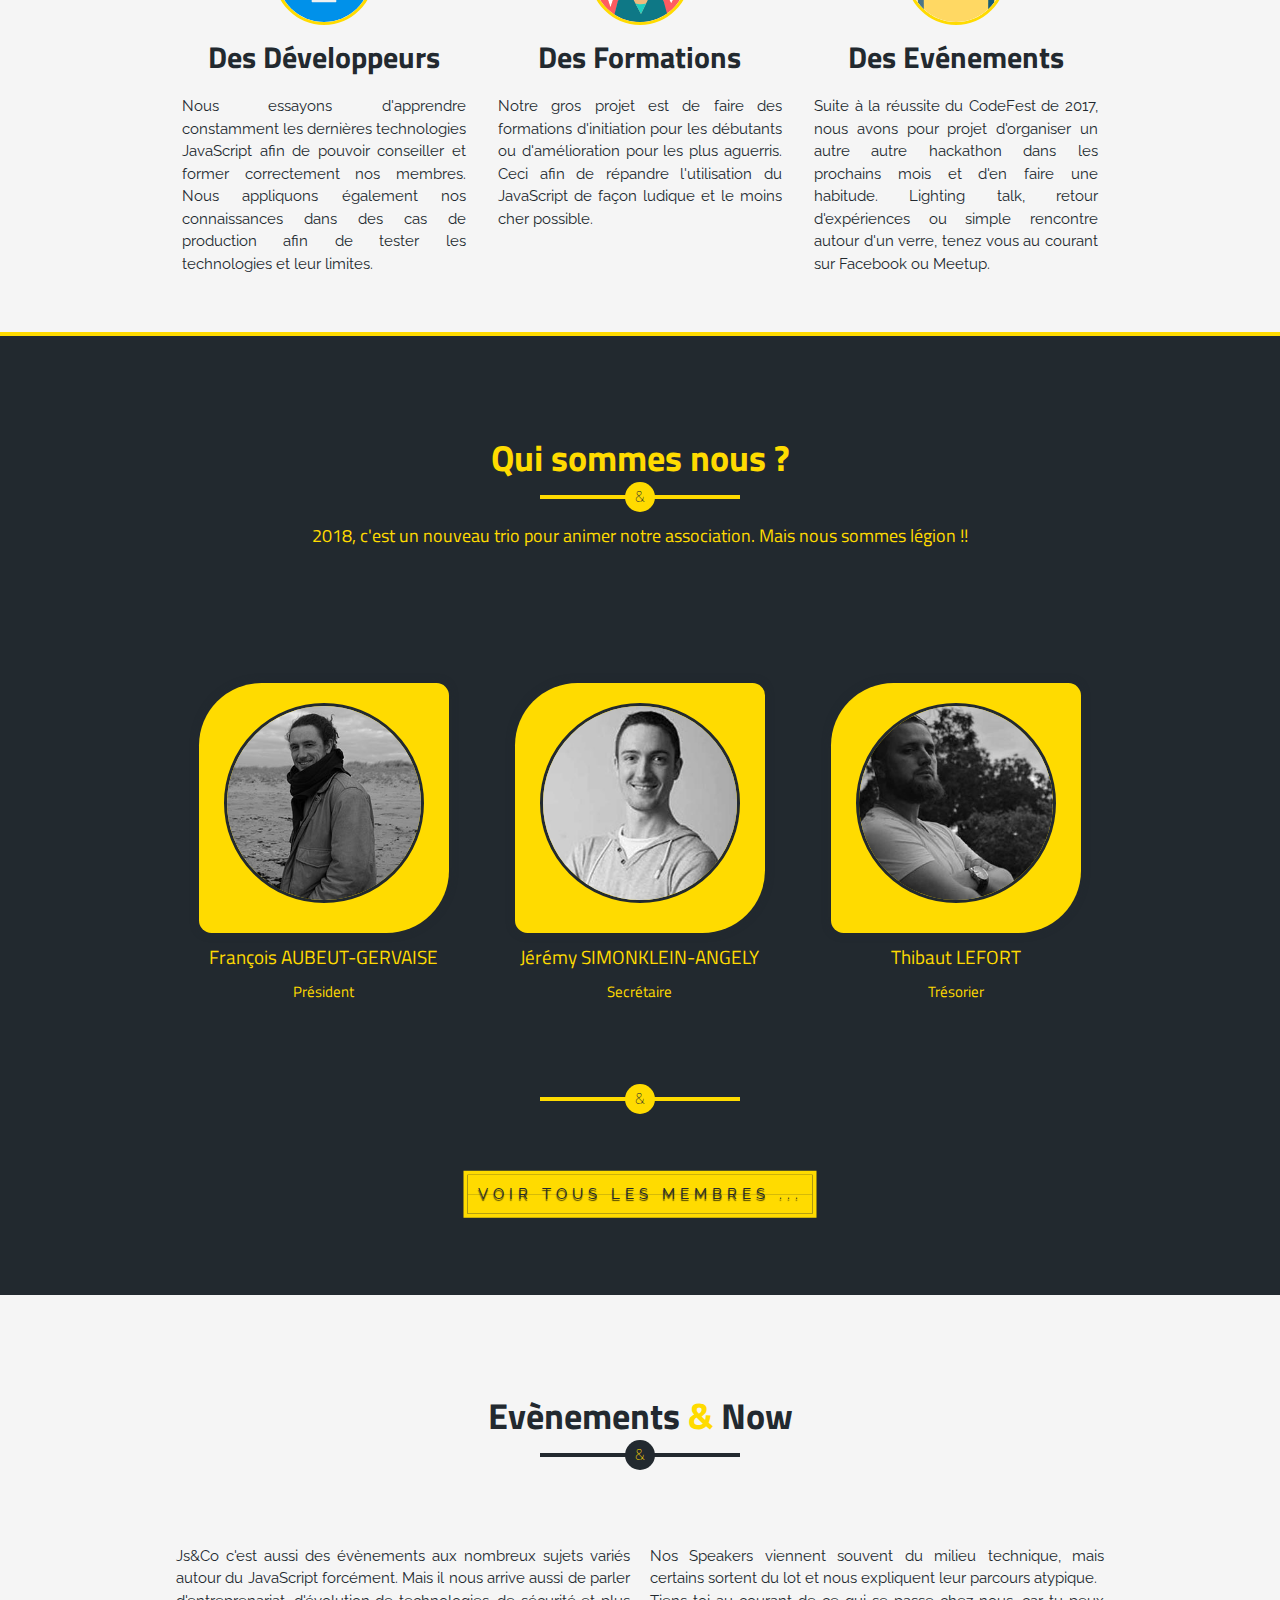
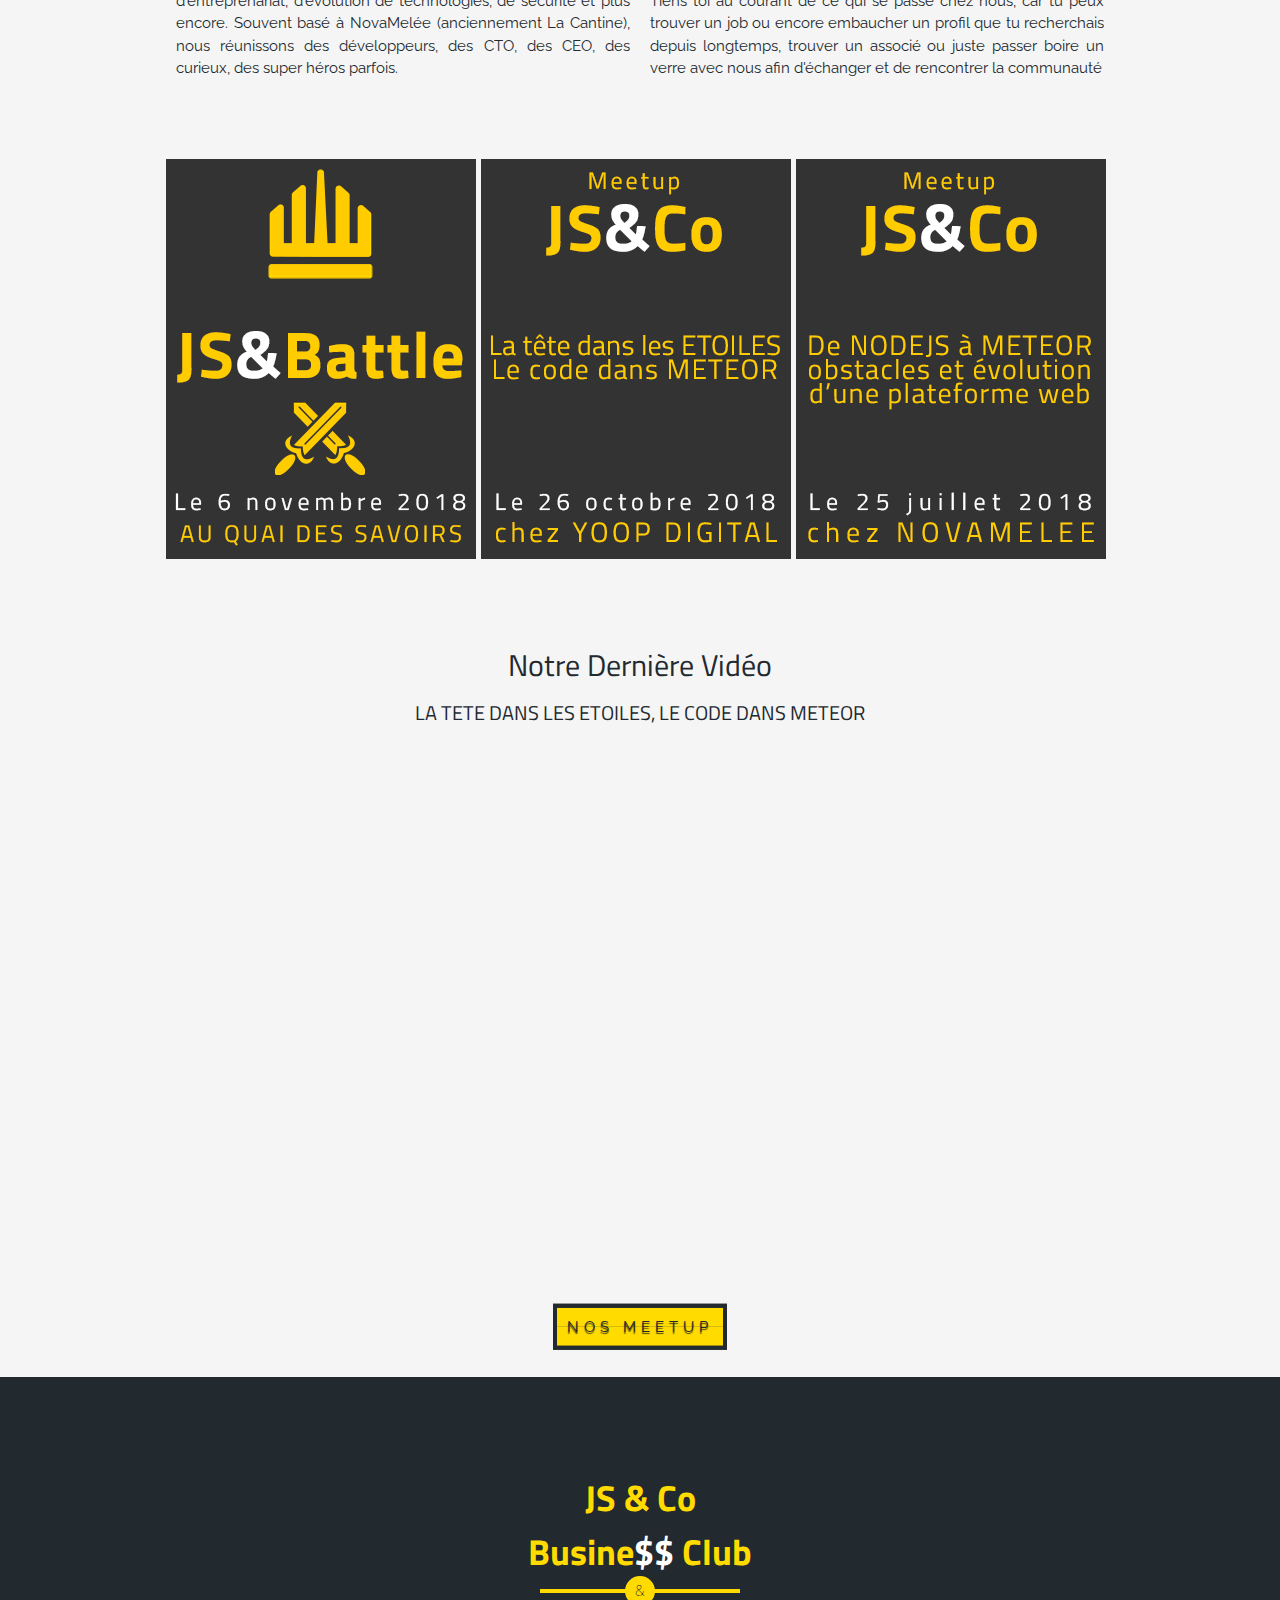
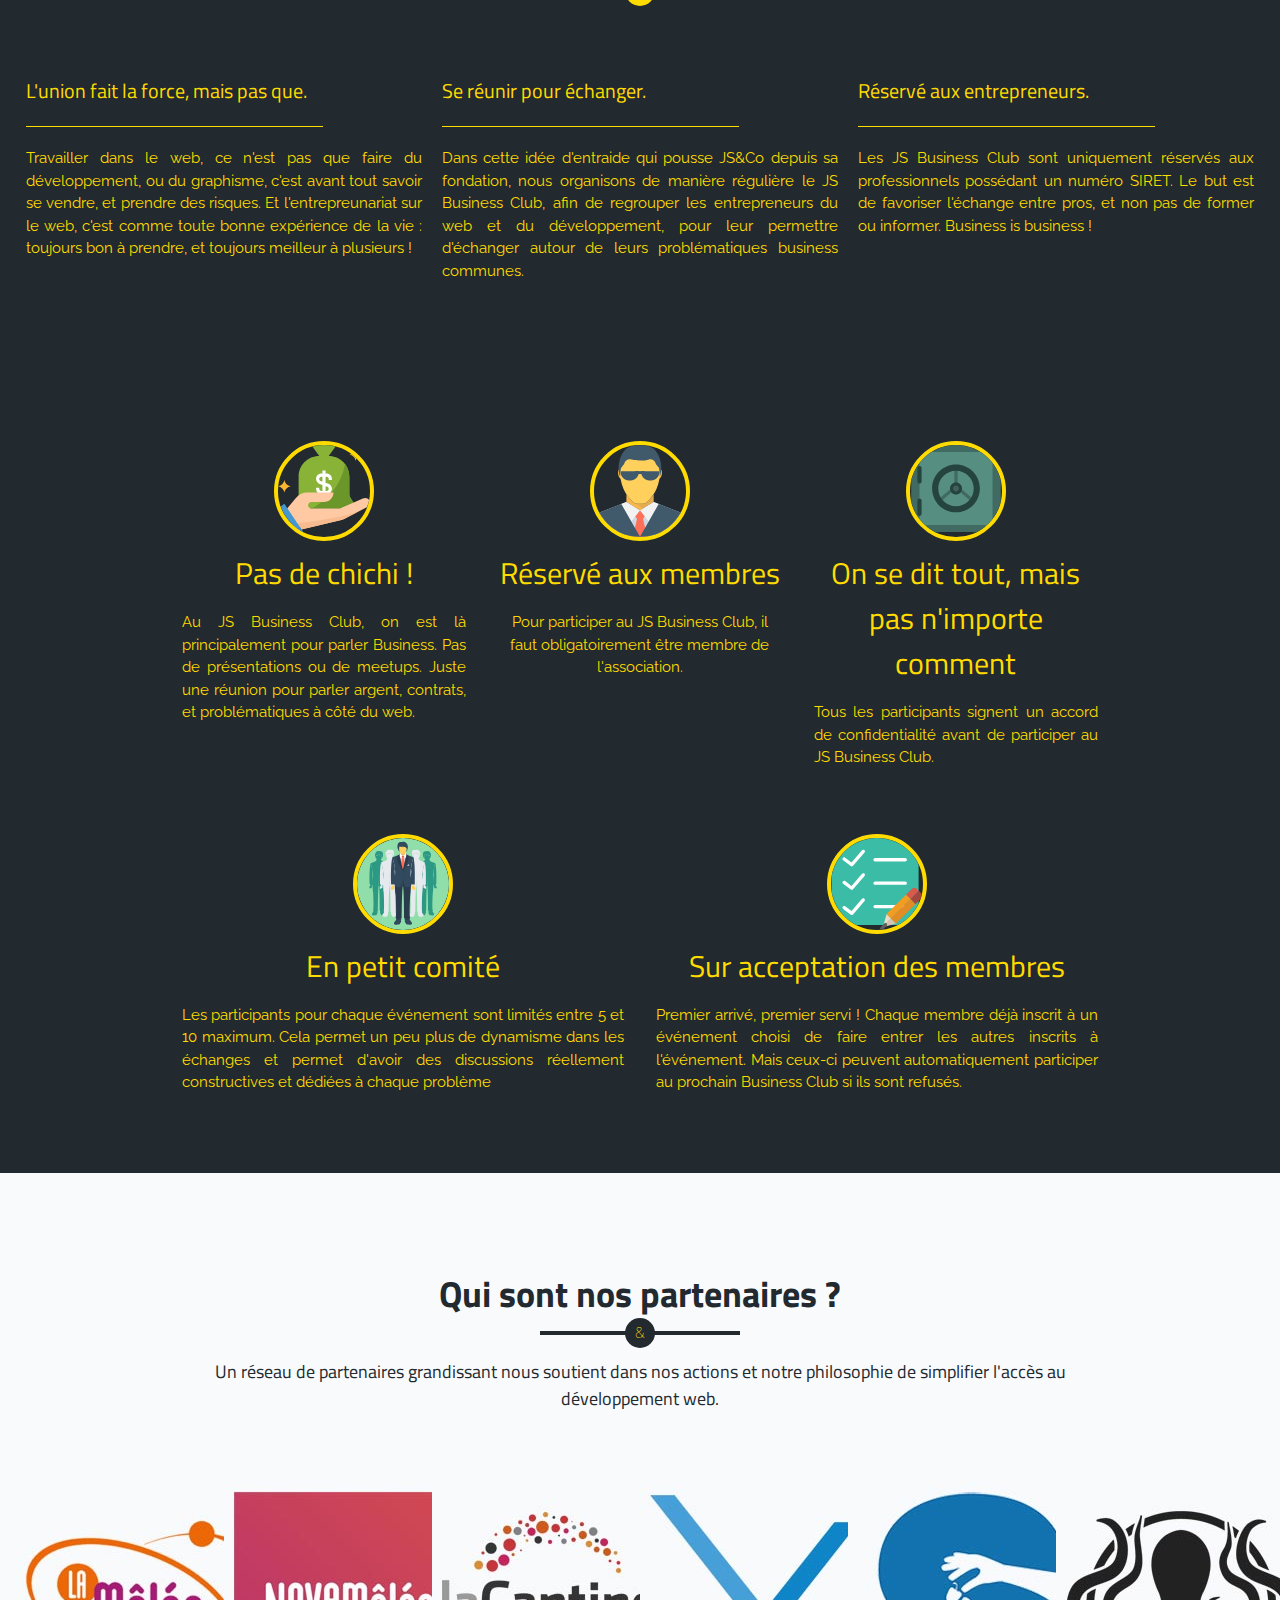
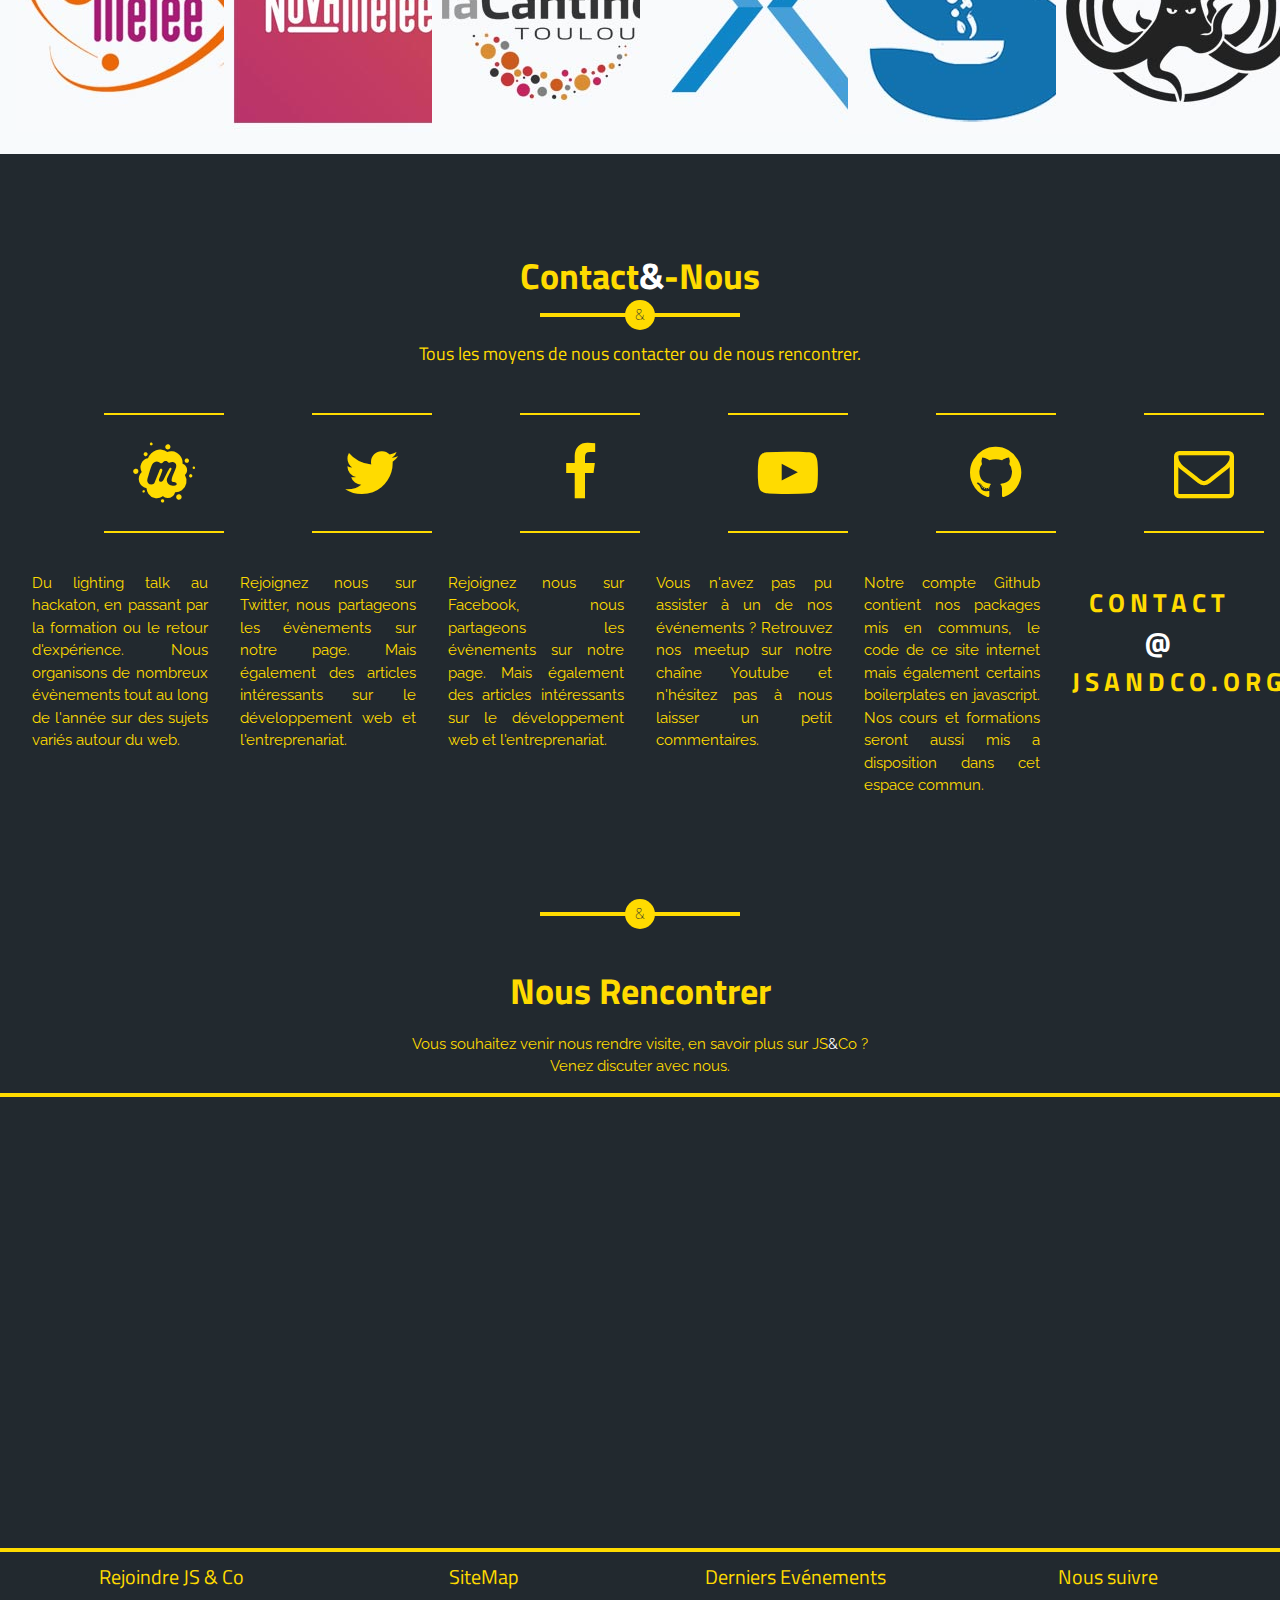
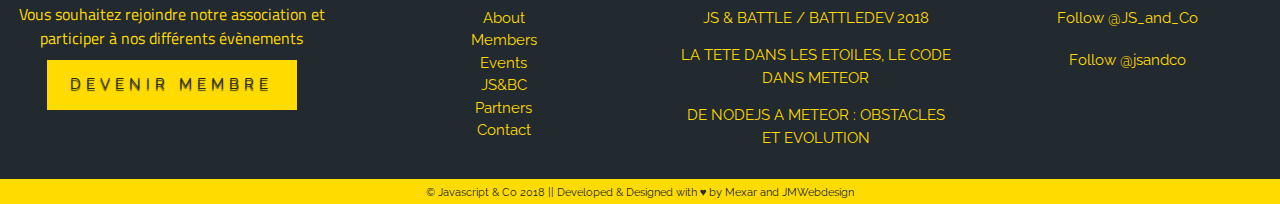
==== commit f731671b: "modification images partners" ====
--- a/index.html
+++ b/index.html
@@ -482,26 +482,26 @@
             </div>
             <div class="w3-container w3-center partners-block-section">
                 <div class="w3-col s12 m2 l2 partners-block">
-                    <a href="http://www.lamelee.com/"><img src="assets/images/lamelee.png" alt="Logo La Mélée" class="partners-img lazyload"></a>
+                    <a href="http://www.lamelee.com/"><img src="assets/images/lamelee.jpg" alt="Logo La Mélée" class="partners-img lazyload"></a>
                 </div>
                 <div class="w3-col s12 m2 l2 partners-block">
-                    <a href="https://lacantine-toulouse.org/"><img src="assets/images/novamelee.png" alt="Logo NovaMélée"
+                    <a href="https://lacantine-toulouse.org/"><img src="assets/images/novamelee.jpg" alt="Logo NovaMélée"
                             class="partners-img lazyload"></a>
                 </div>
                 <div class="w3-col s12 m2 l2 partners-block">
-                    <a href="https://lacantine-toulouse.org/"><img src="assets/images/lacantine.png" alt="Logo La Cantine"
+                    <a href="https://lacantine-toulouse.org/"><img src="assets/images/lacantine.jpg" alt="Logo La Cantine"
                             class="partners-img lazyload"></a>
                 </div>
                 <div class="w3-col s12 m2 l2 partners-block">
-                    <a href="https://techexmachina.com/"><img src="assets/images/txm.png" alt="Logo Tech Ex Machina"
+                    <a href="https://techexmachina.com/"><img src="assets/images/txm.jpg" alt="Logo Tech Ex Machina"
                             class="partners-img lazyload"></a>
                 </div>
                 <div class="w3-col s12 m2 l2 partners-block">
-                    <a href="https://steadycook.fr/"><img src="assets/images/steadycook.png" alt="Logo steadycook"
+                    <a href="https://steadycook.fr/"><img src="assets/images/steadycook.jpg" alt="Logo steadycook"
                             class="partners-img lazyload"></a>
                 </div>
                 <div class="w3-col s12 m2 l2 partners-block">
-                    <a href="https://mexar.fr/"><img src="assets/images/mexar.png" alt="Logo Mexar" class="partners-img lazyload"></a>
+                    <a href="https://mexar.fr/"><img src="assets/images/mexar.jpg" alt="Logo Mexar" class="partners-img lazyload"></a>
                 </div>
             </div>
         </div>
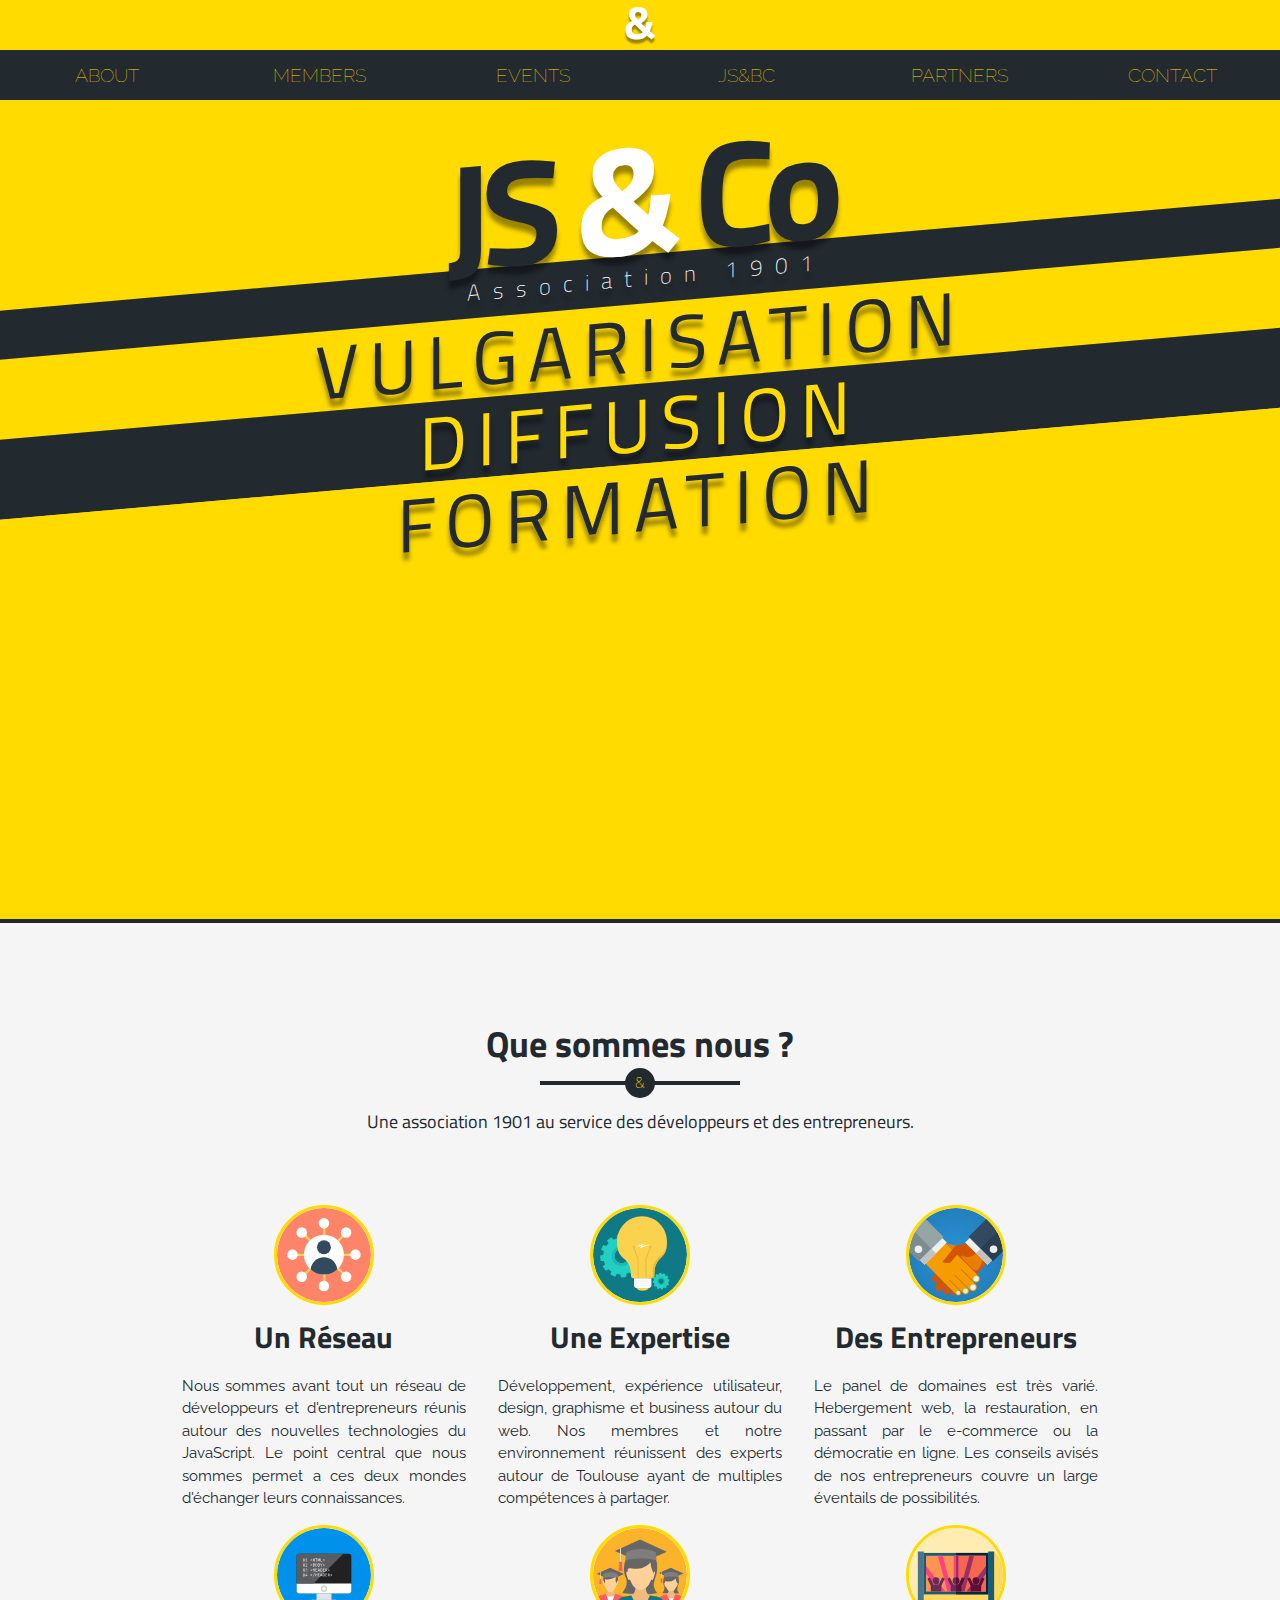
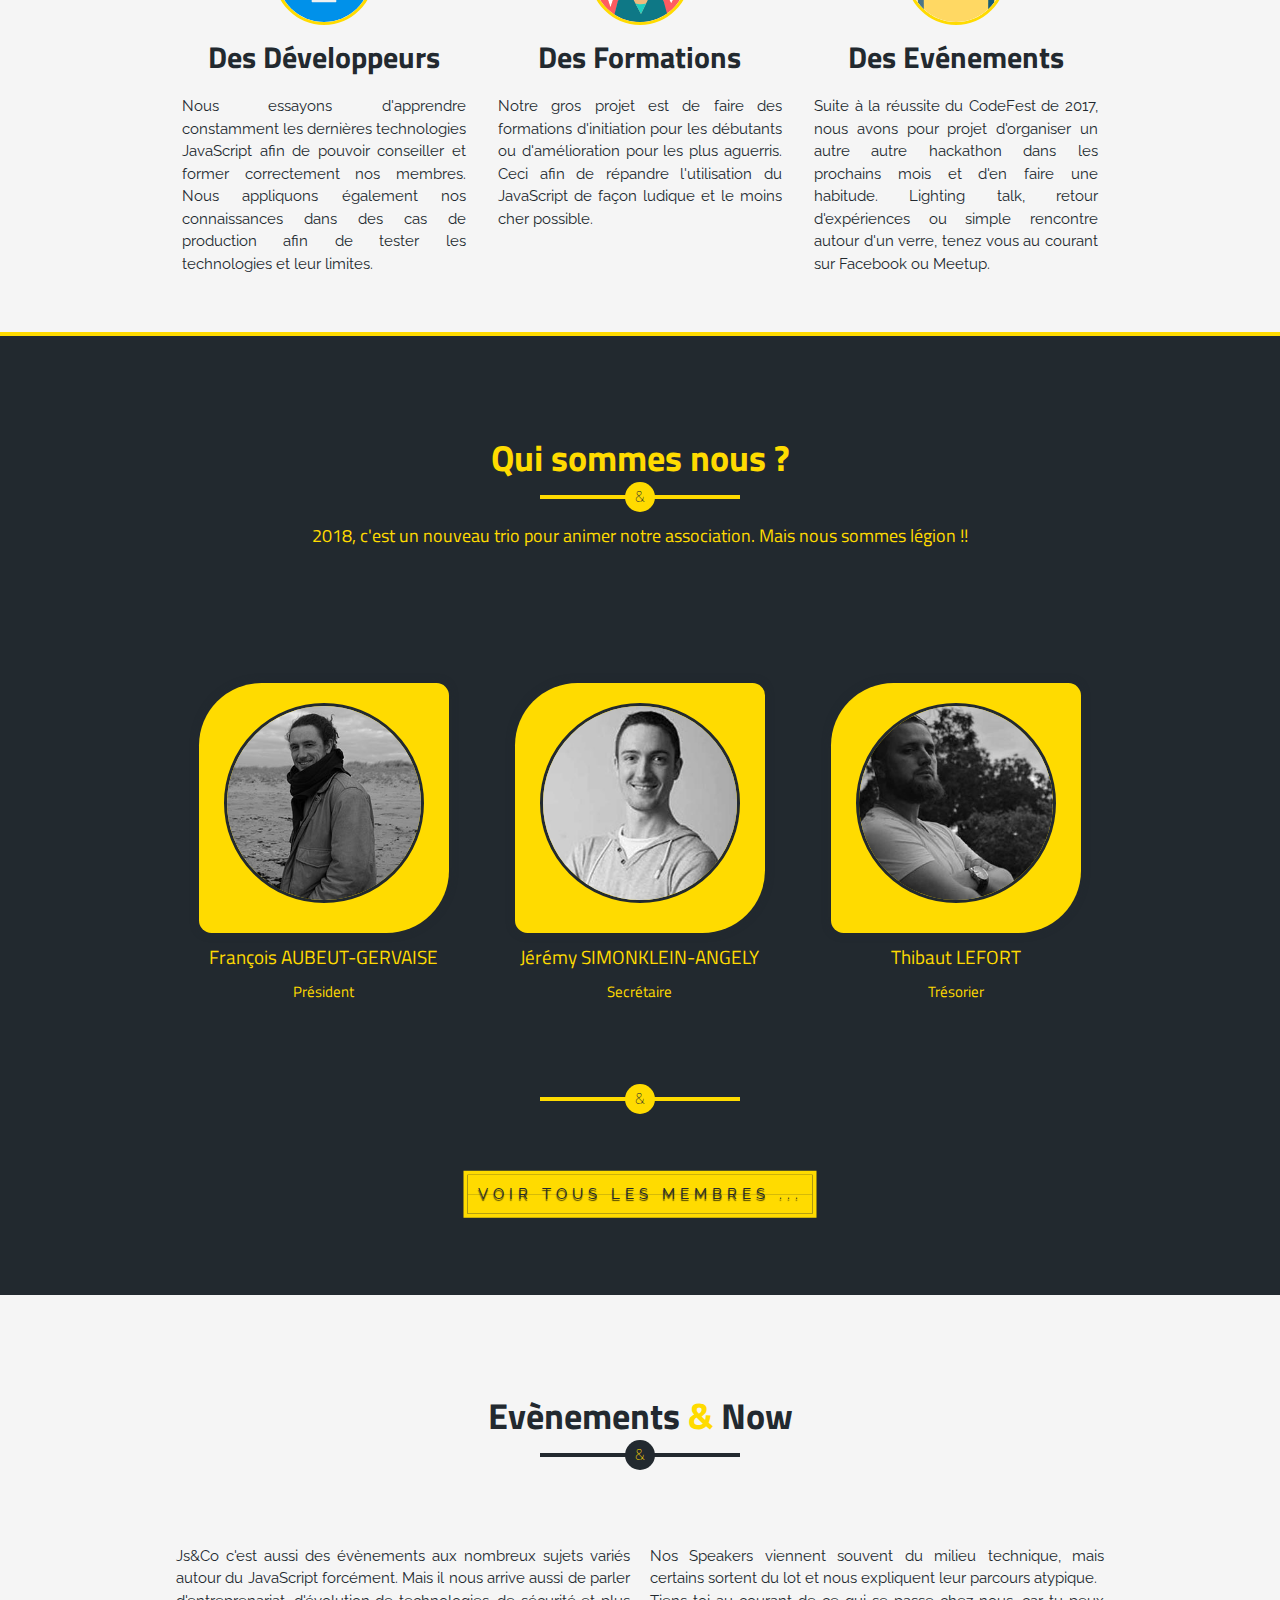
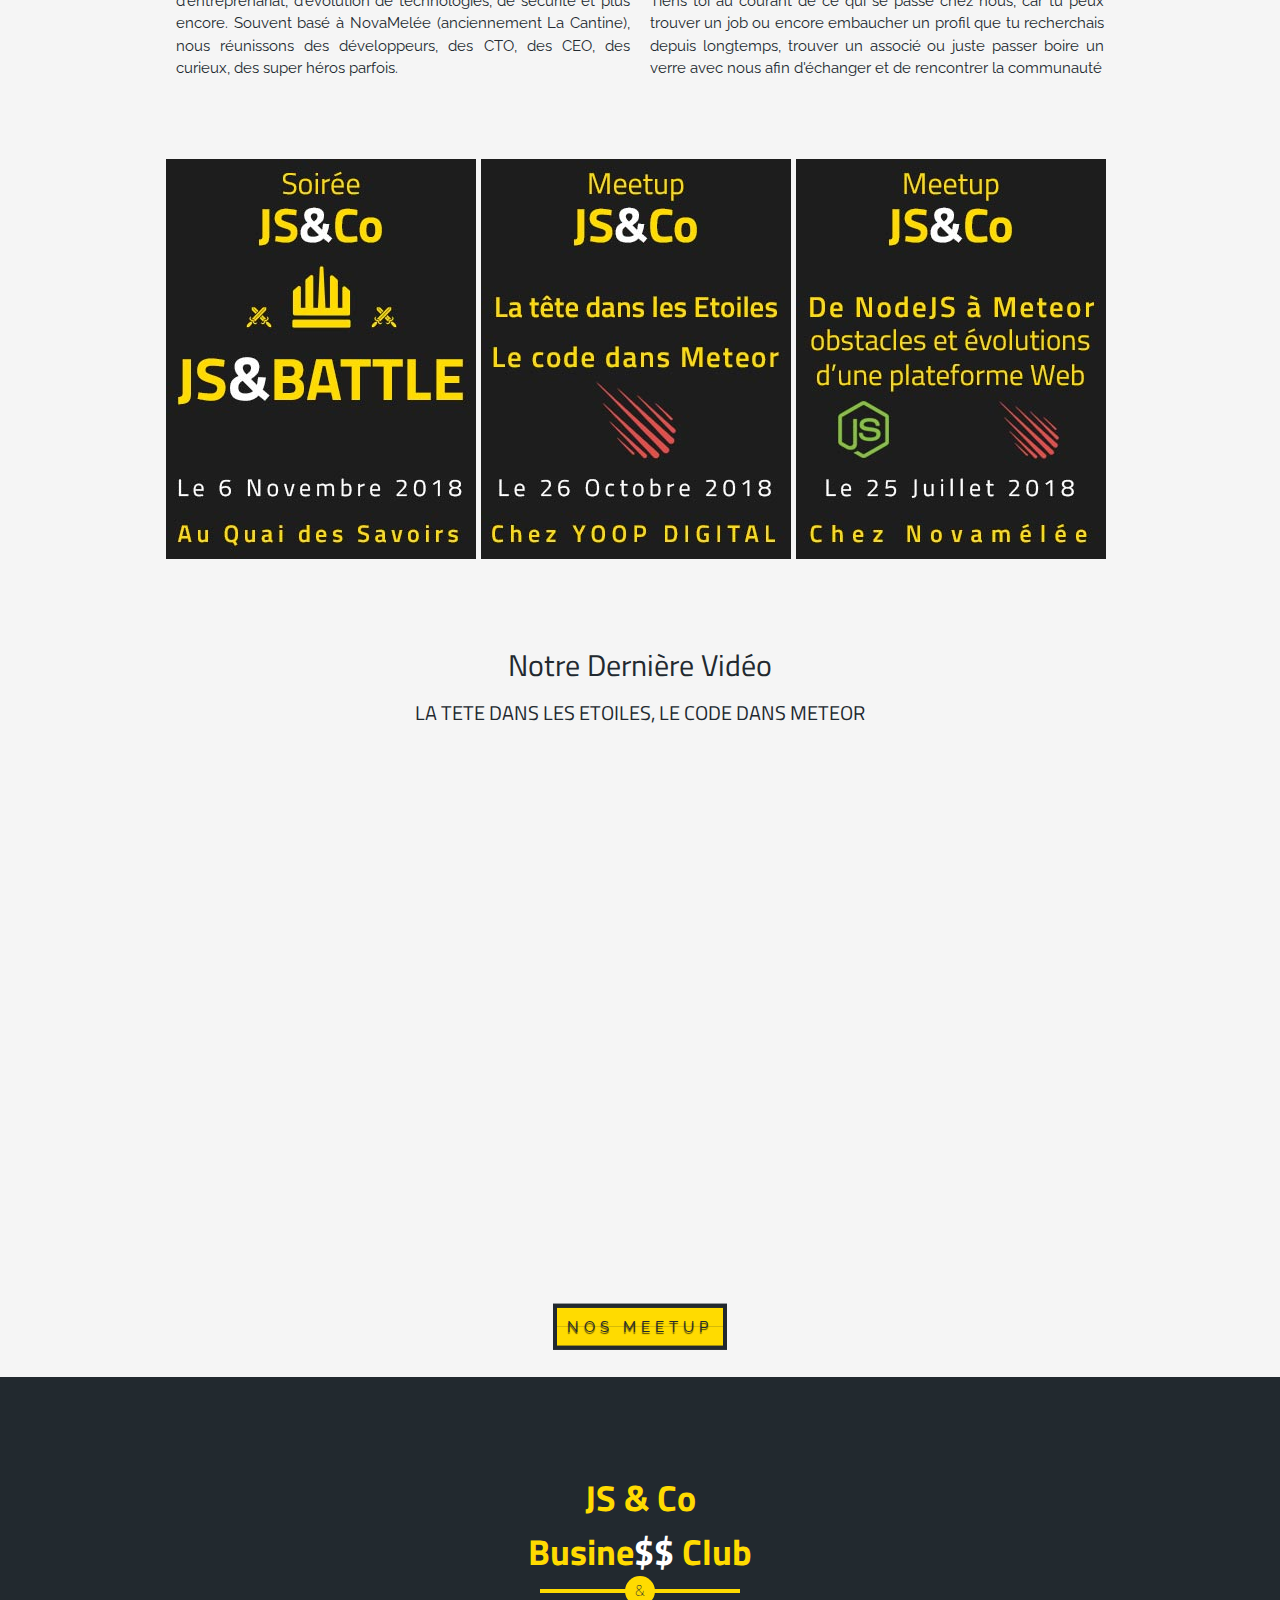
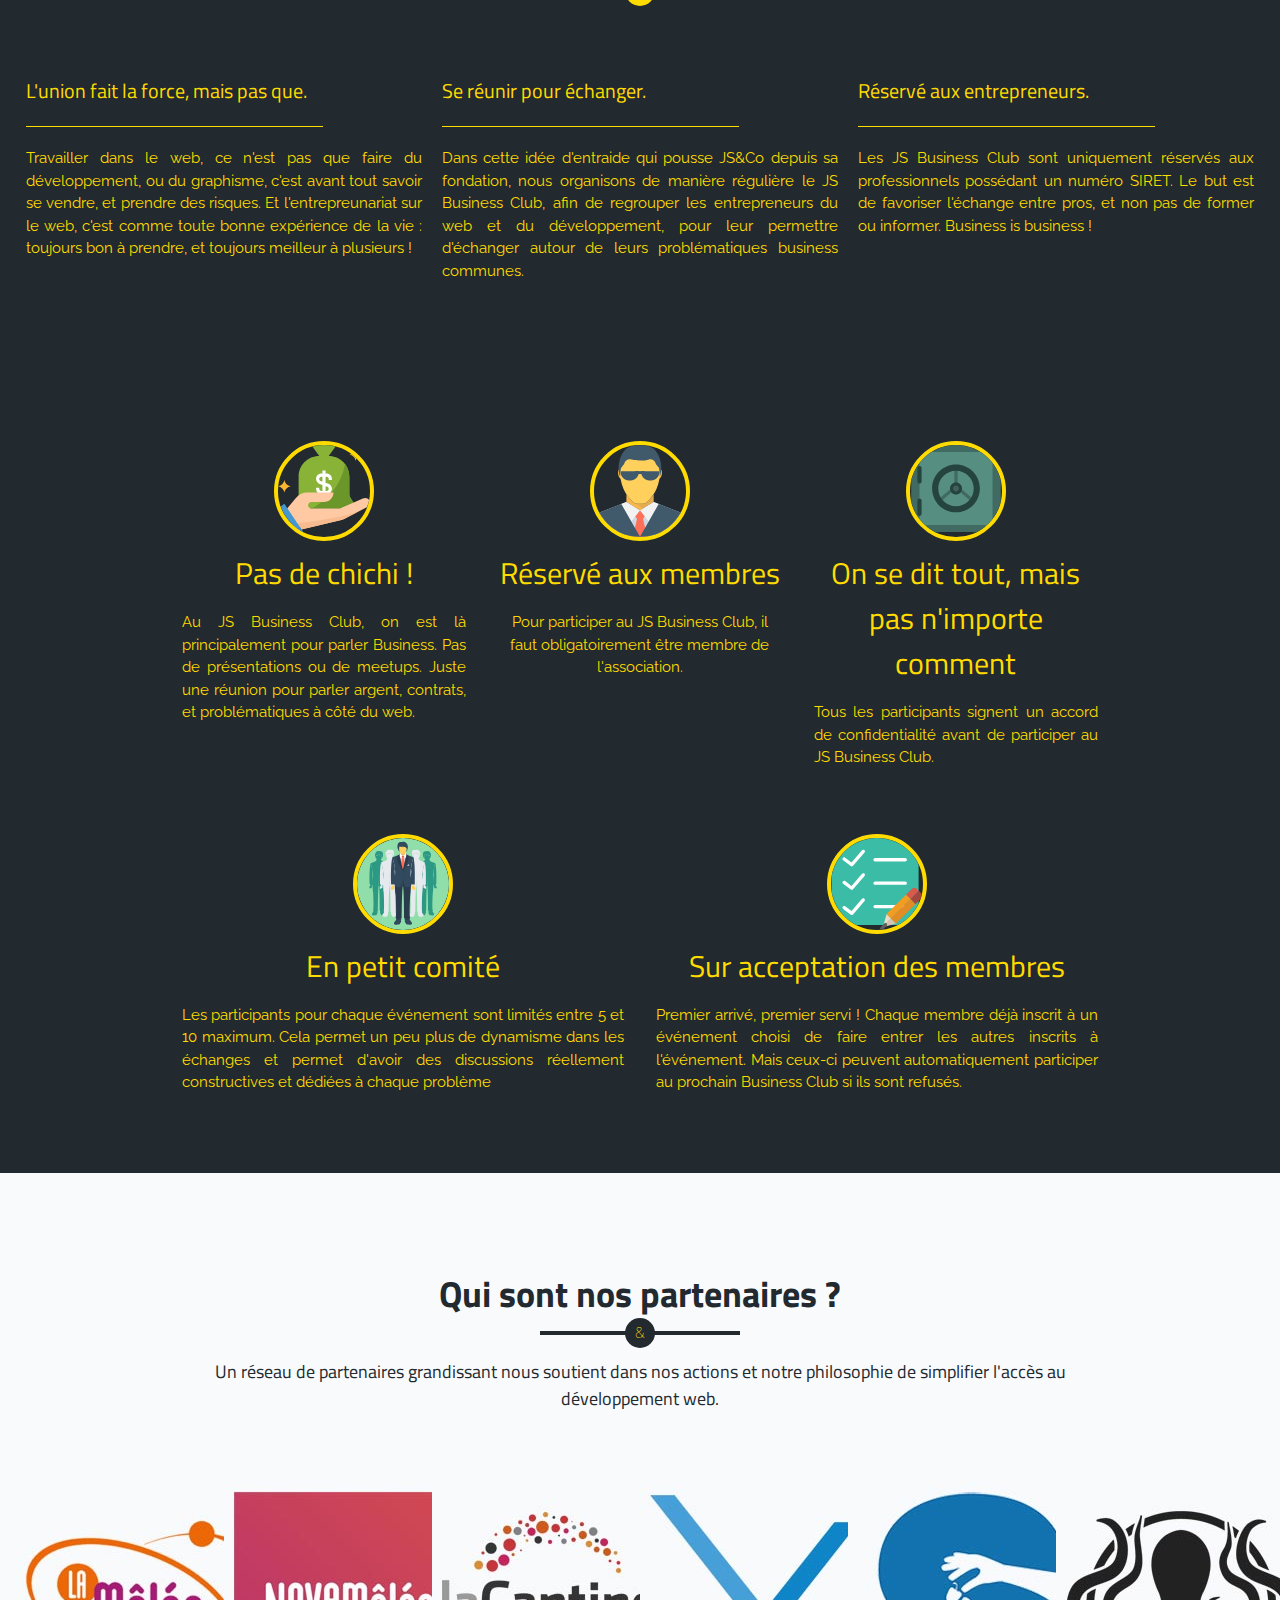
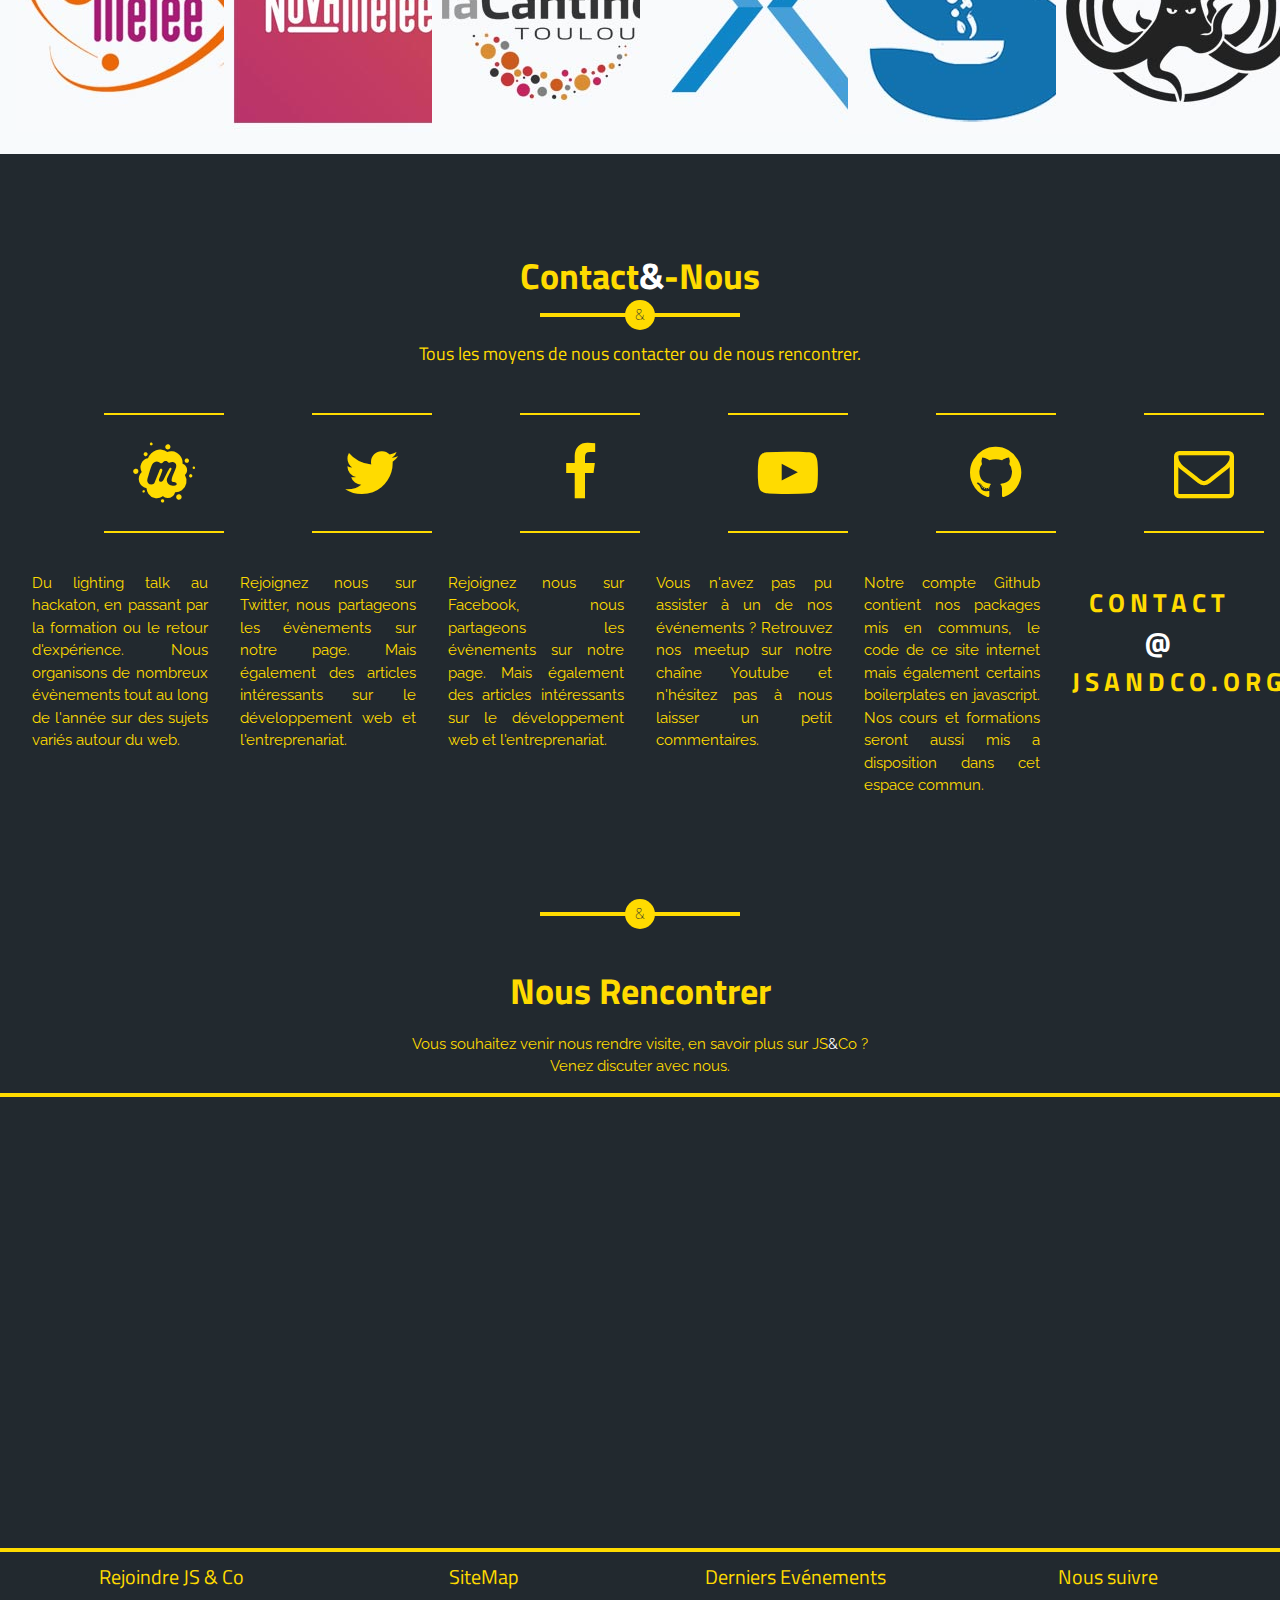
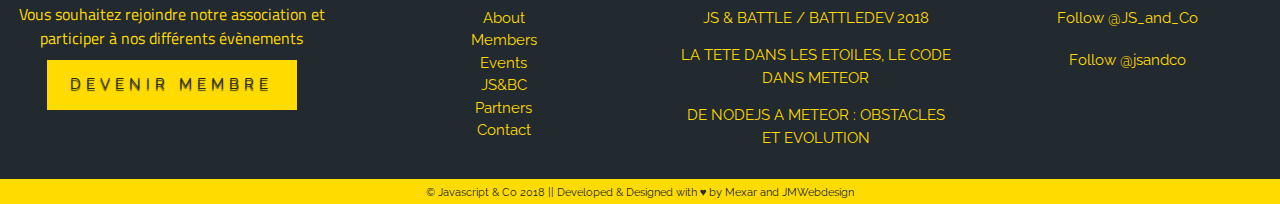
==== commit 64918c46: "modification images event" ====
--- a/index.html
+++ b/index.html
@@ -330,7 +330,7 @@
             <div class="w3-container w3-content w3-center w3-padding-64 events-block">
                 <div class="w3-third w3-content w3-center event-card-block">
                     <div class="event-img-block">
-                        <img src="assets/images/battle-img.png" class="event-img lazyload" />
+                        <img src="assets/images/battle-img.jpg" class="event-img lazyload" />
                     </div>
                     <div class="event-details">
                         <div class="w3-center event-text-block">
@@ -345,7 +345,7 @@
                 </div>
                 <div class="w3-third event-card-block">
                     <div class="event-img-block">
-                        <img src="assets/images/code-meteor-img.png" class="event-img lazyload" />
+                        <img src="assets/images/code-meteor-img.jpg" class="event-img lazyload" />
                     </div>
                     <div class="event-details">
                         <div class="w3-center event-text-block">
@@ -361,7 +361,7 @@
                 </div>
                 <div class="w3-third event-card-block">
                     <div class="event-img-block">
-                        <img src="assets/images/node-to-meteor-img.png" class="event-img lazyload" />
+                        <img src="assets/images/node-to-meteor-img.jpg" class="event-img lazyload" />
                     </div>
                     <div class="event-details">
                         <div class="w3-center event-text-block">
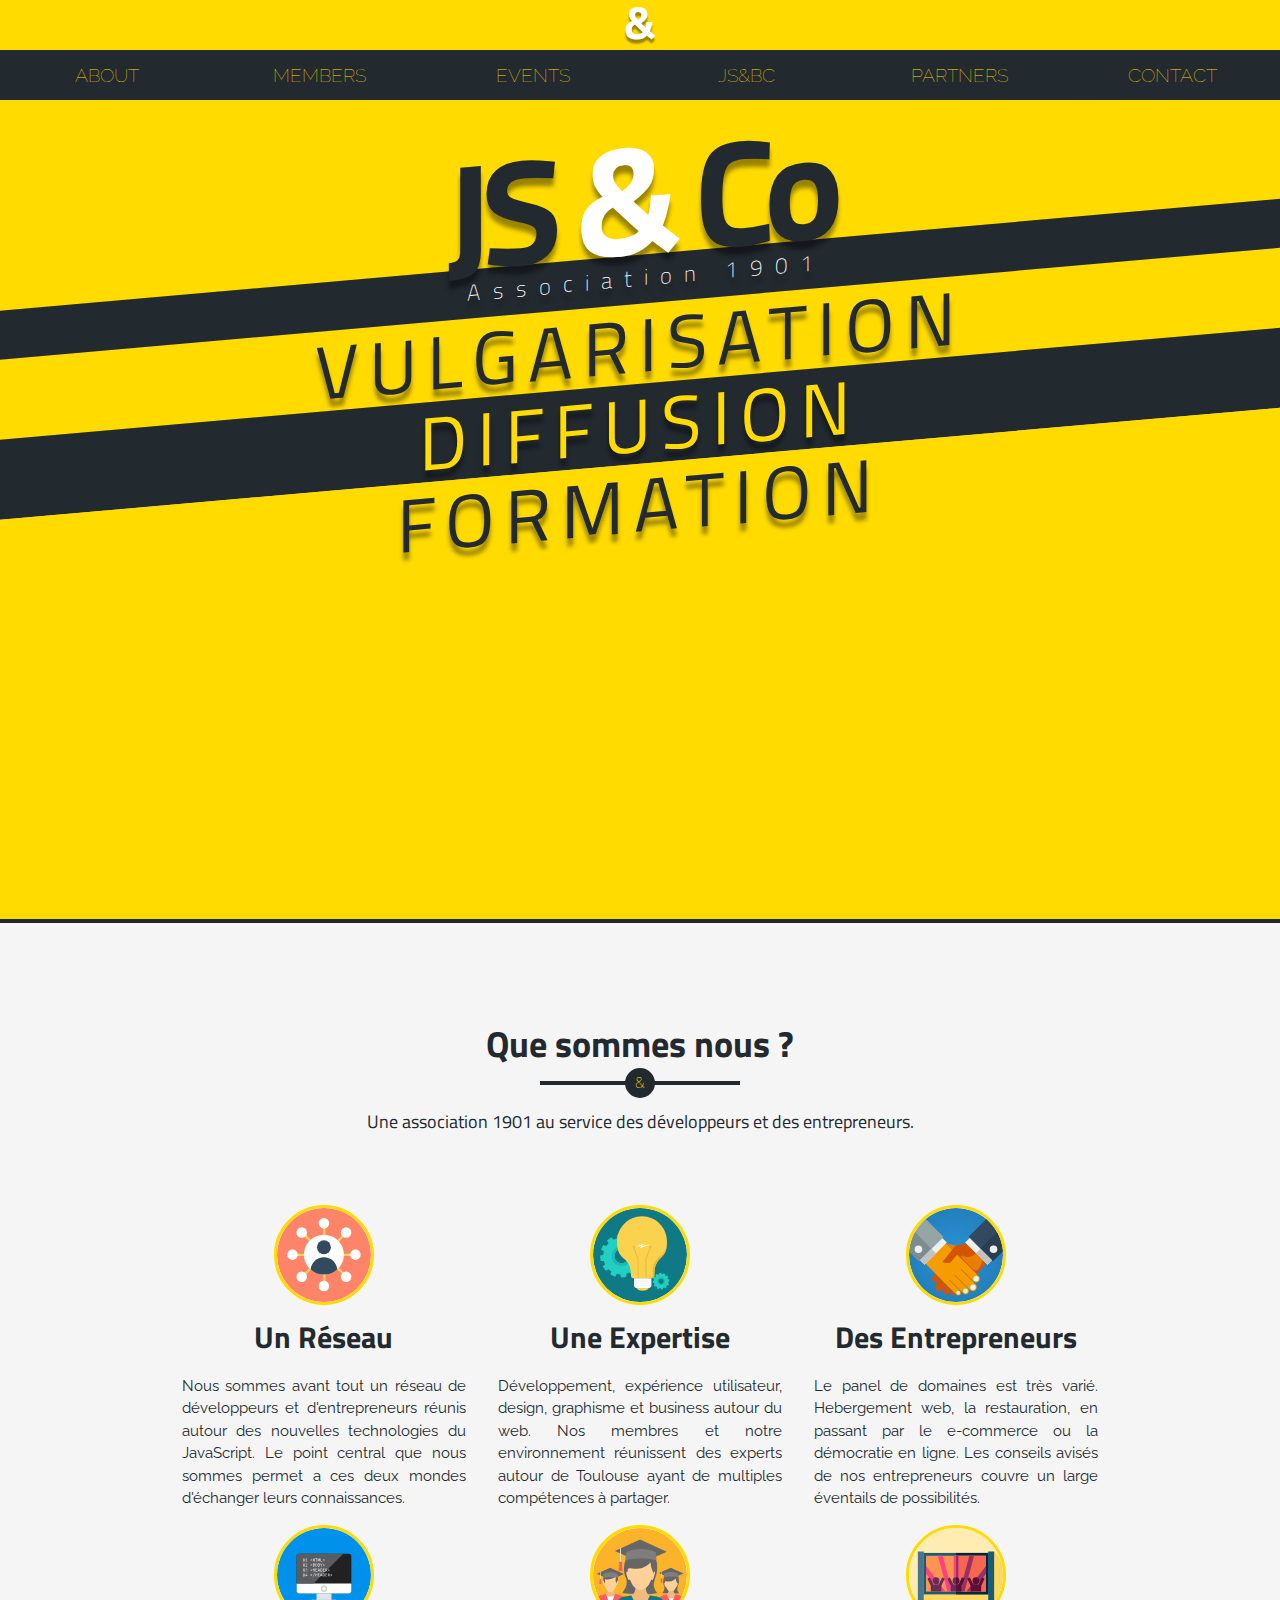
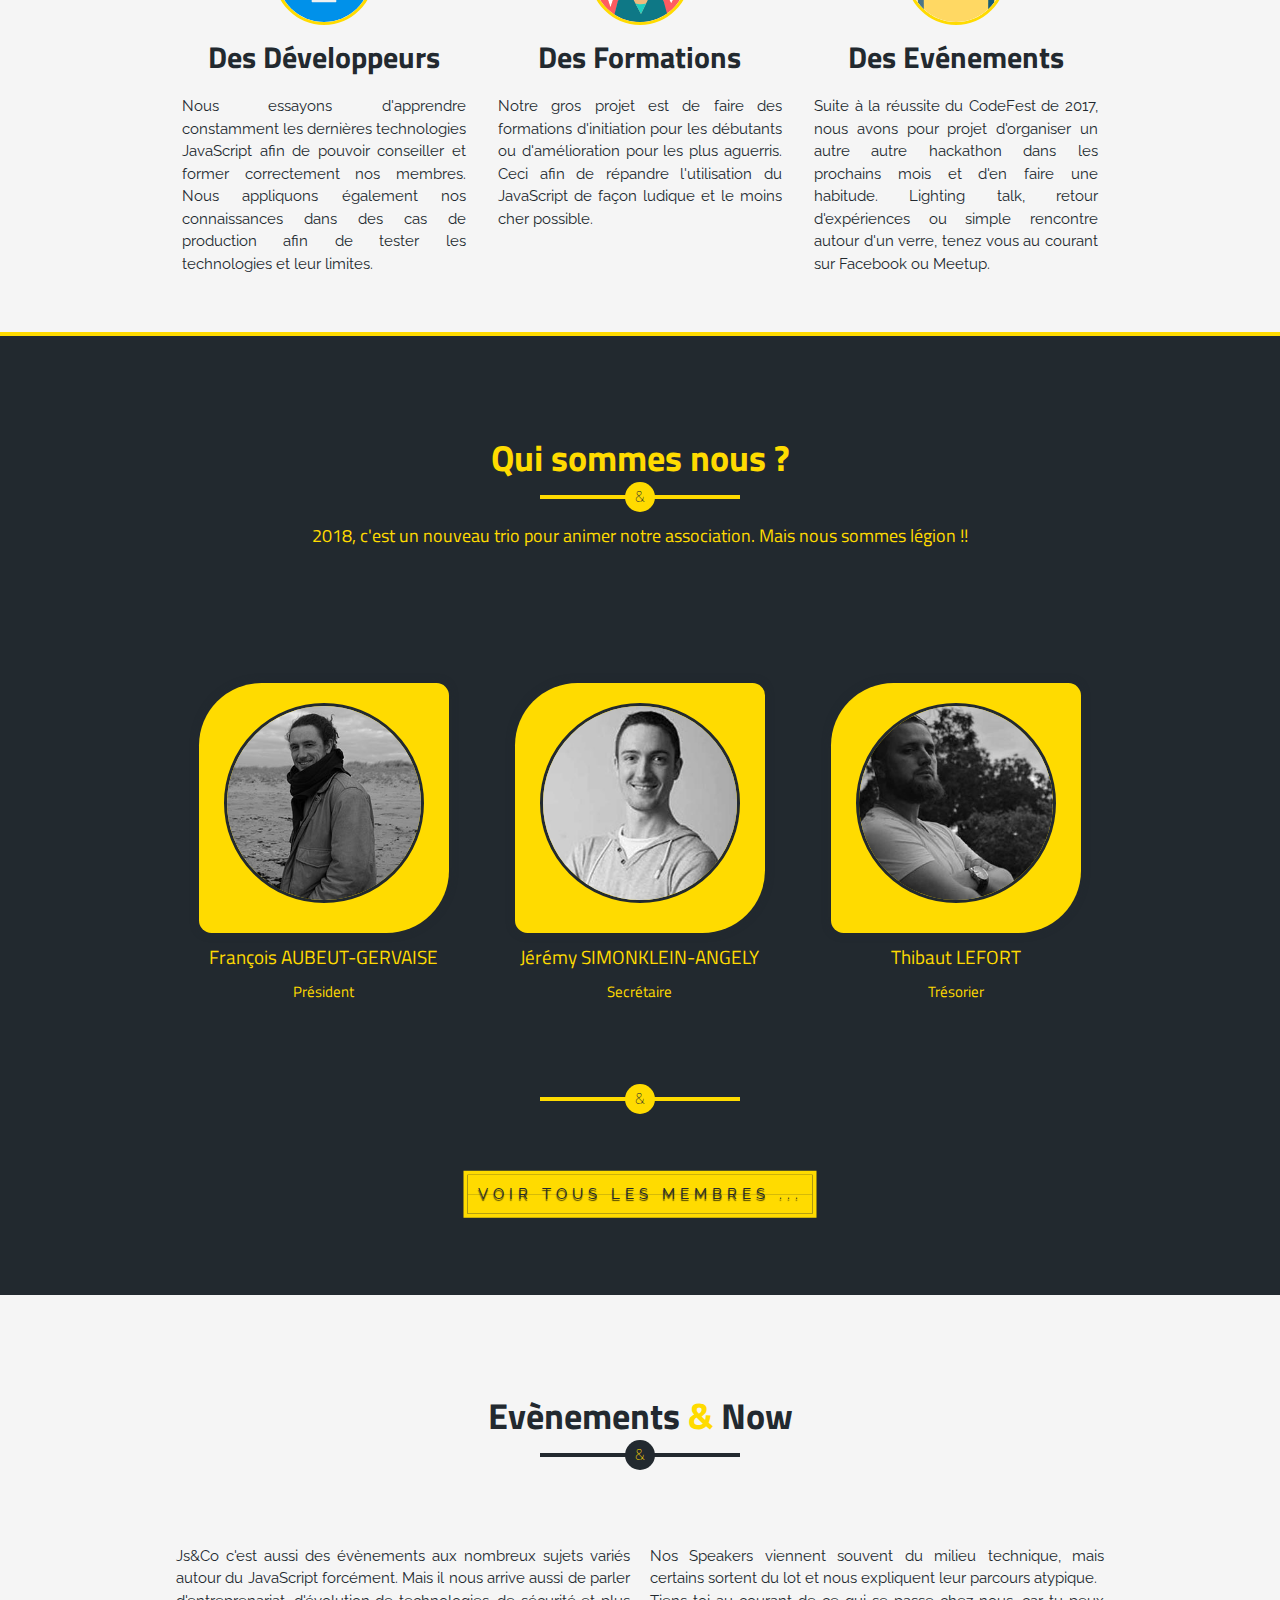
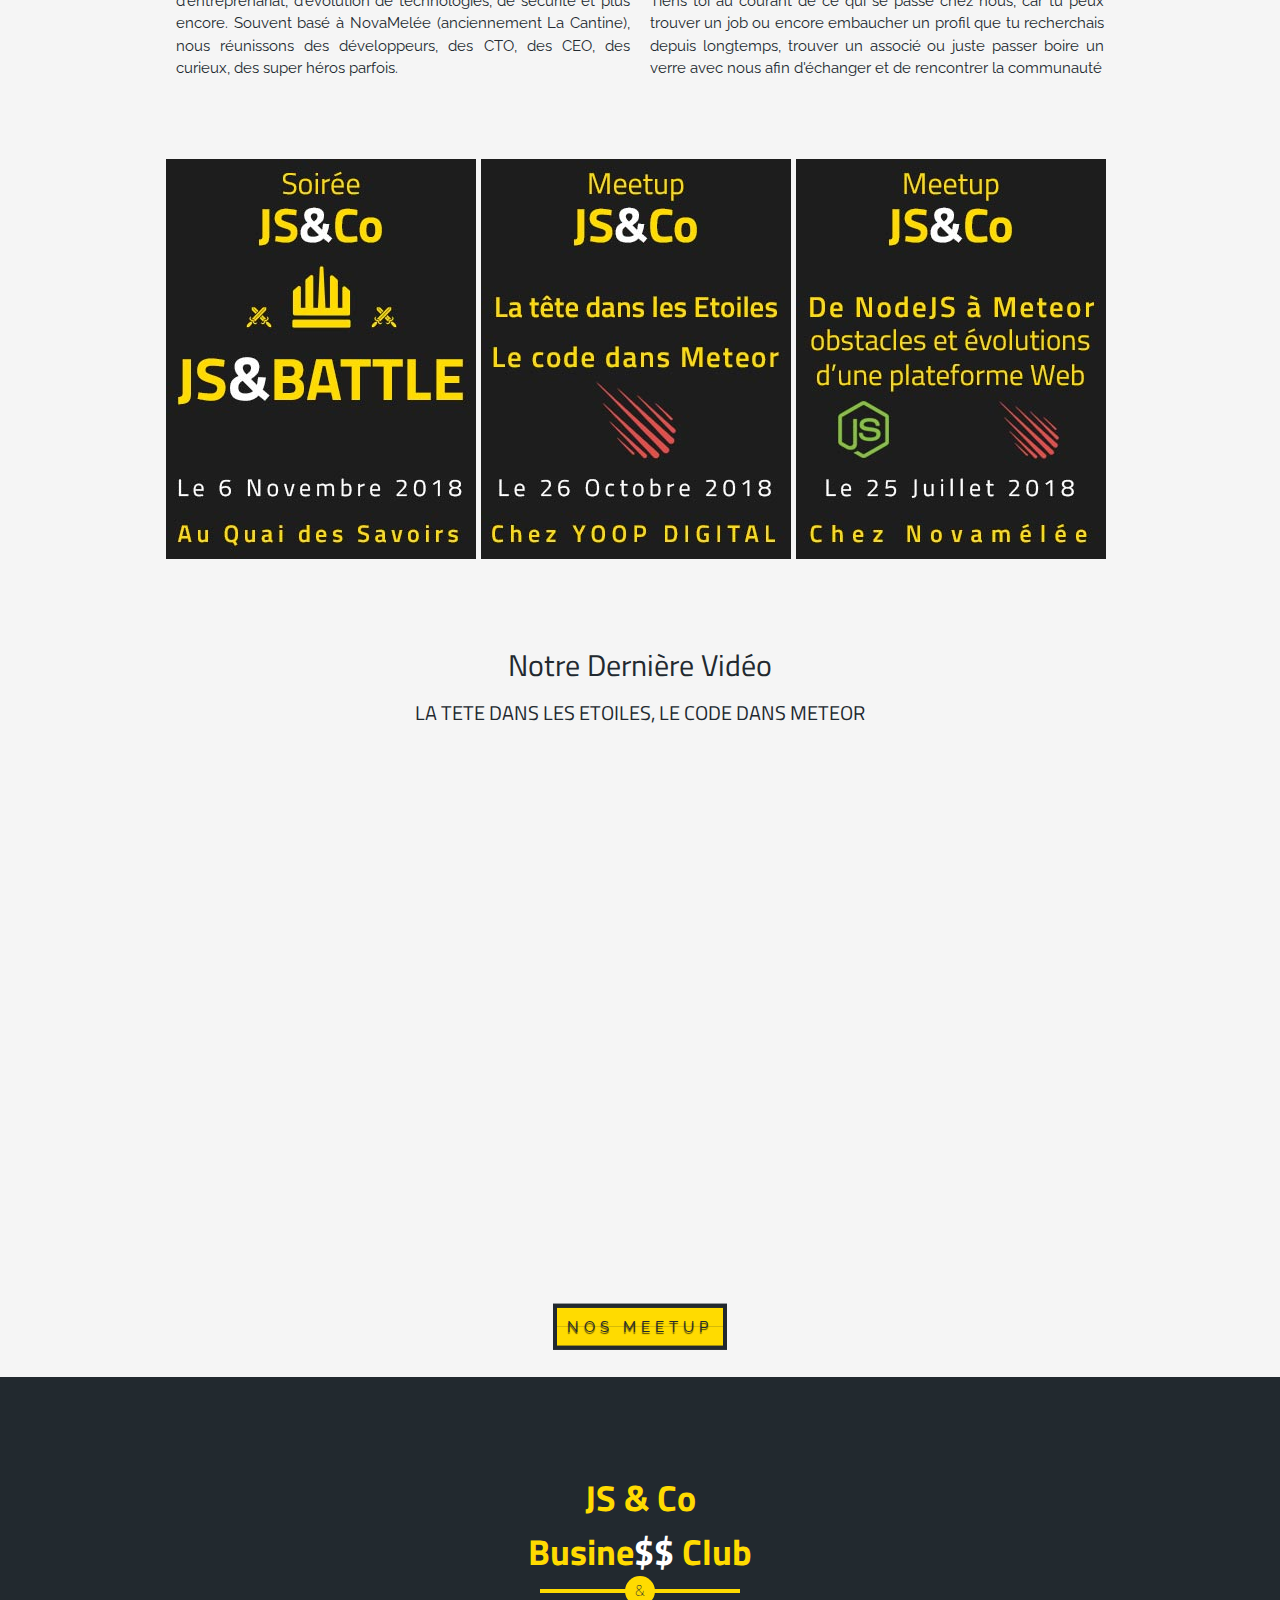
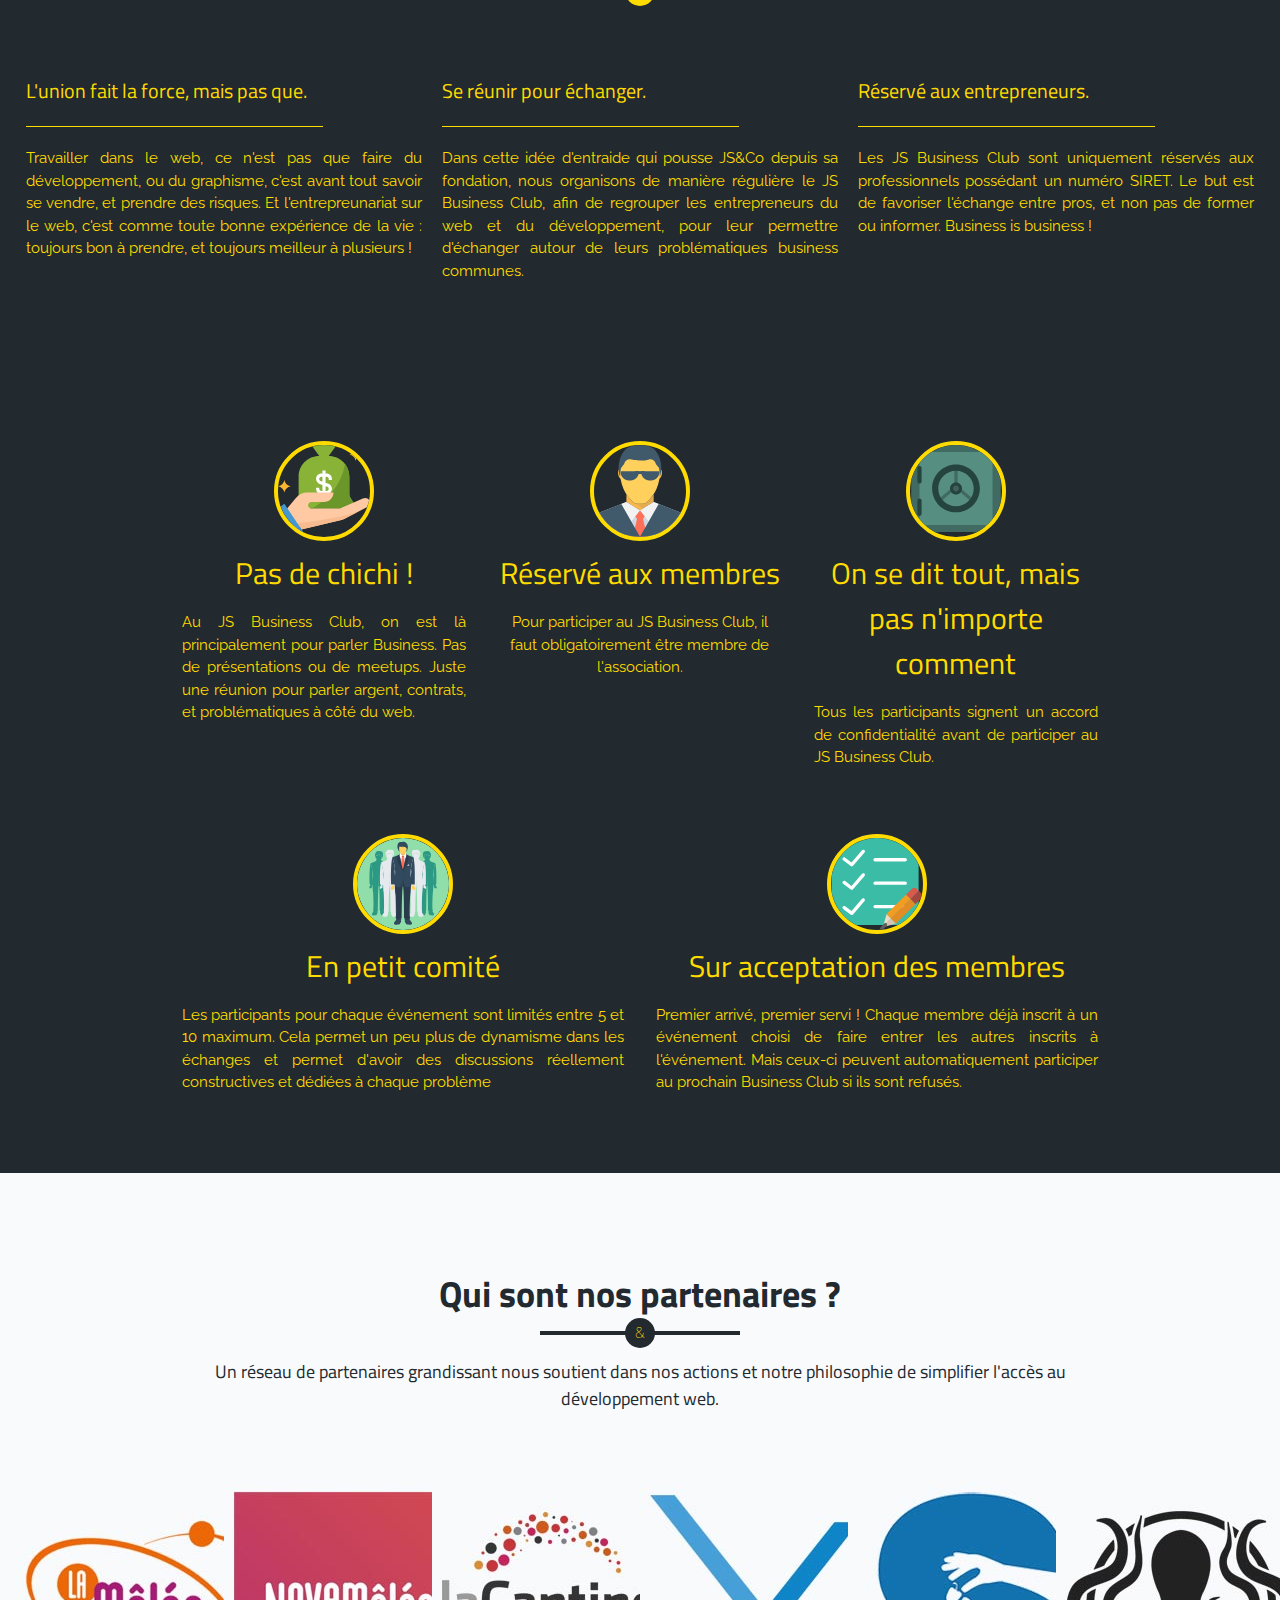
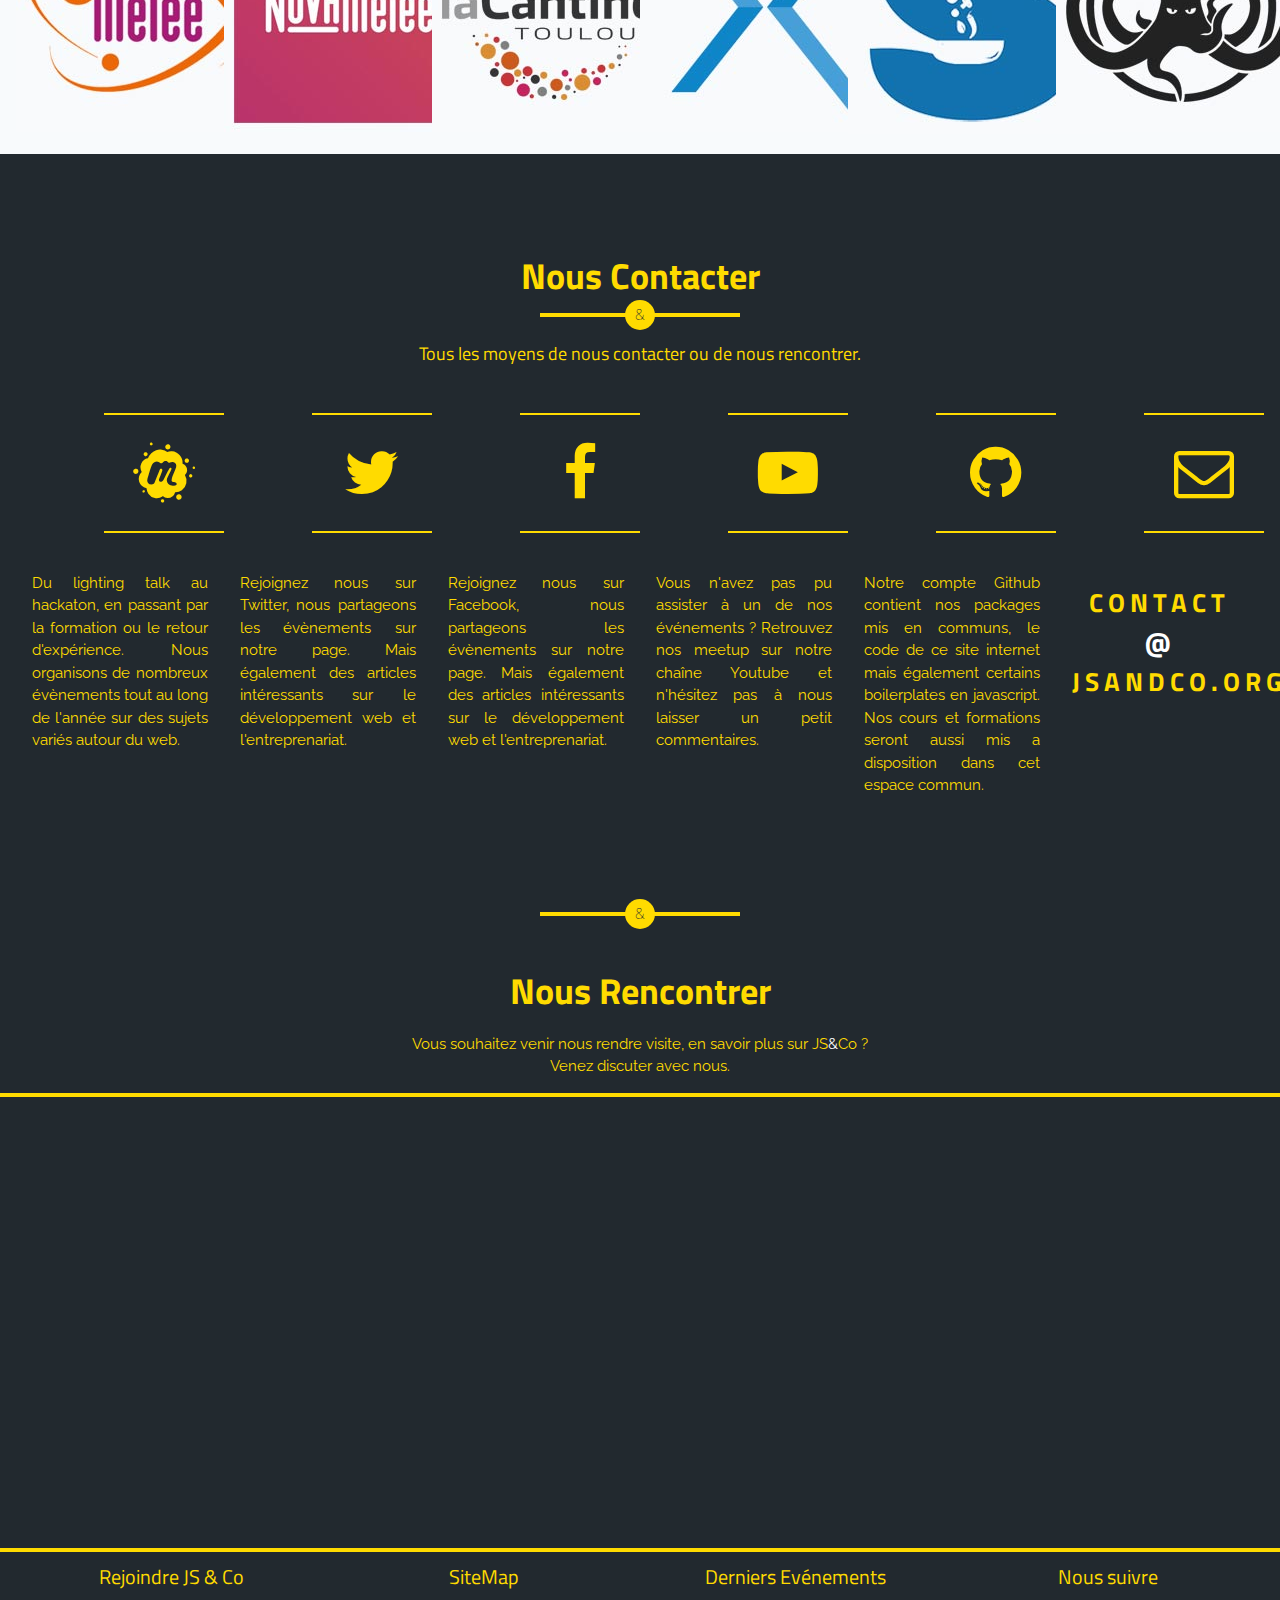
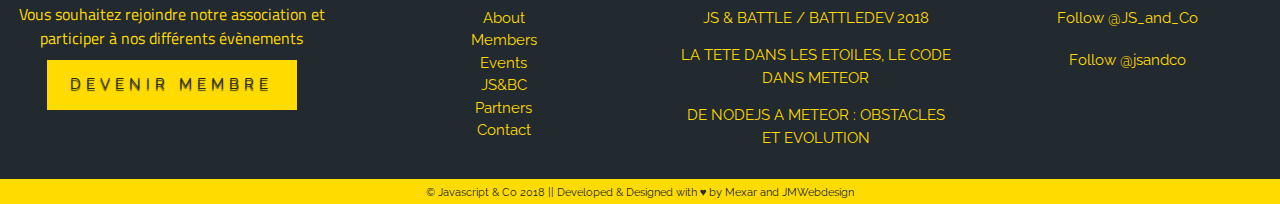
==== commit 74dcb084: "changement titre contact section" ====
--- a/index.html
+++ b/index.html
@@ -511,7 +511,7 @@
     <section id="contact">
         <div class="w3-row">
             <div class="w3-content w3-container w3-center block-title-section">
-                <h1 class="title-section">Contact<span class="esperluette-contact">&amp;</span>-Nous</h1>
+                <h1 class="title-section">Nous Contacter</h1>
                 <div class="esperluette-bar2"></div>
                 <div class="esperluette-circle2">
                     <div class="esperluette-incircle2">&</div>
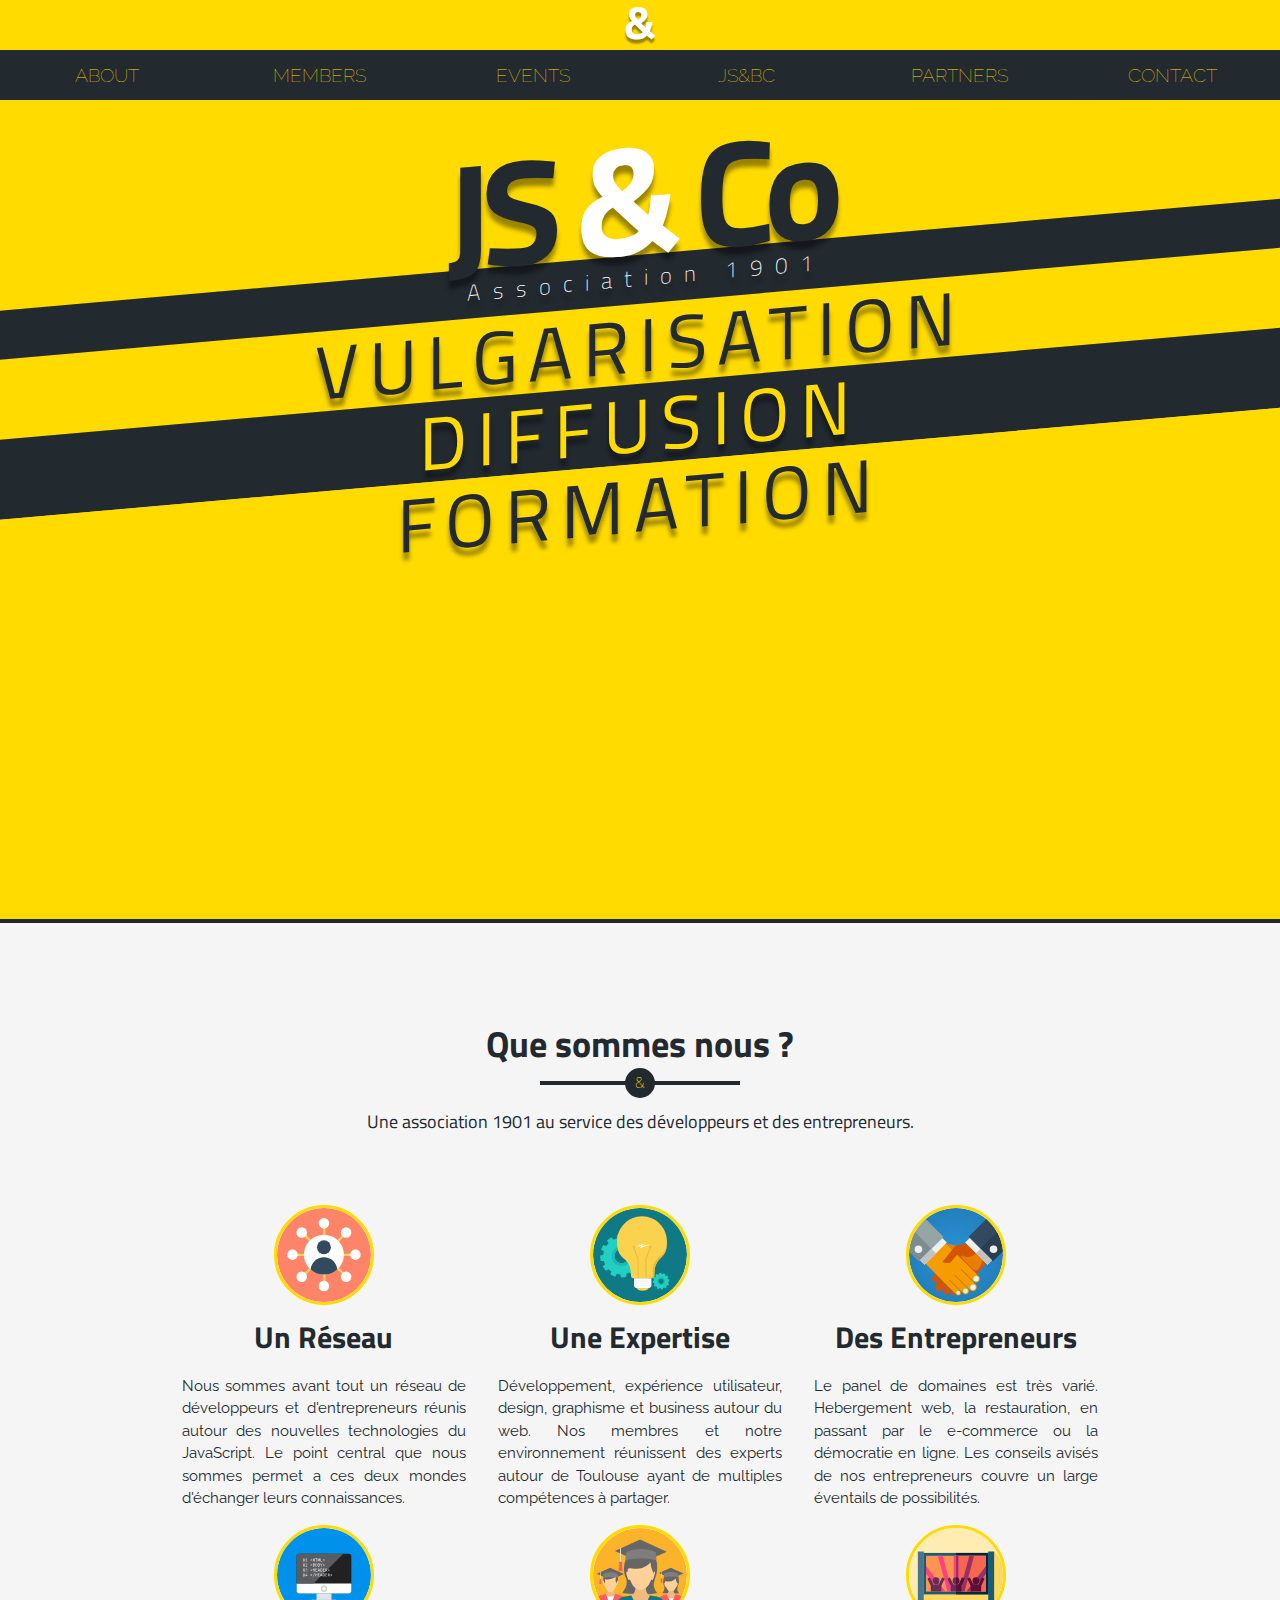
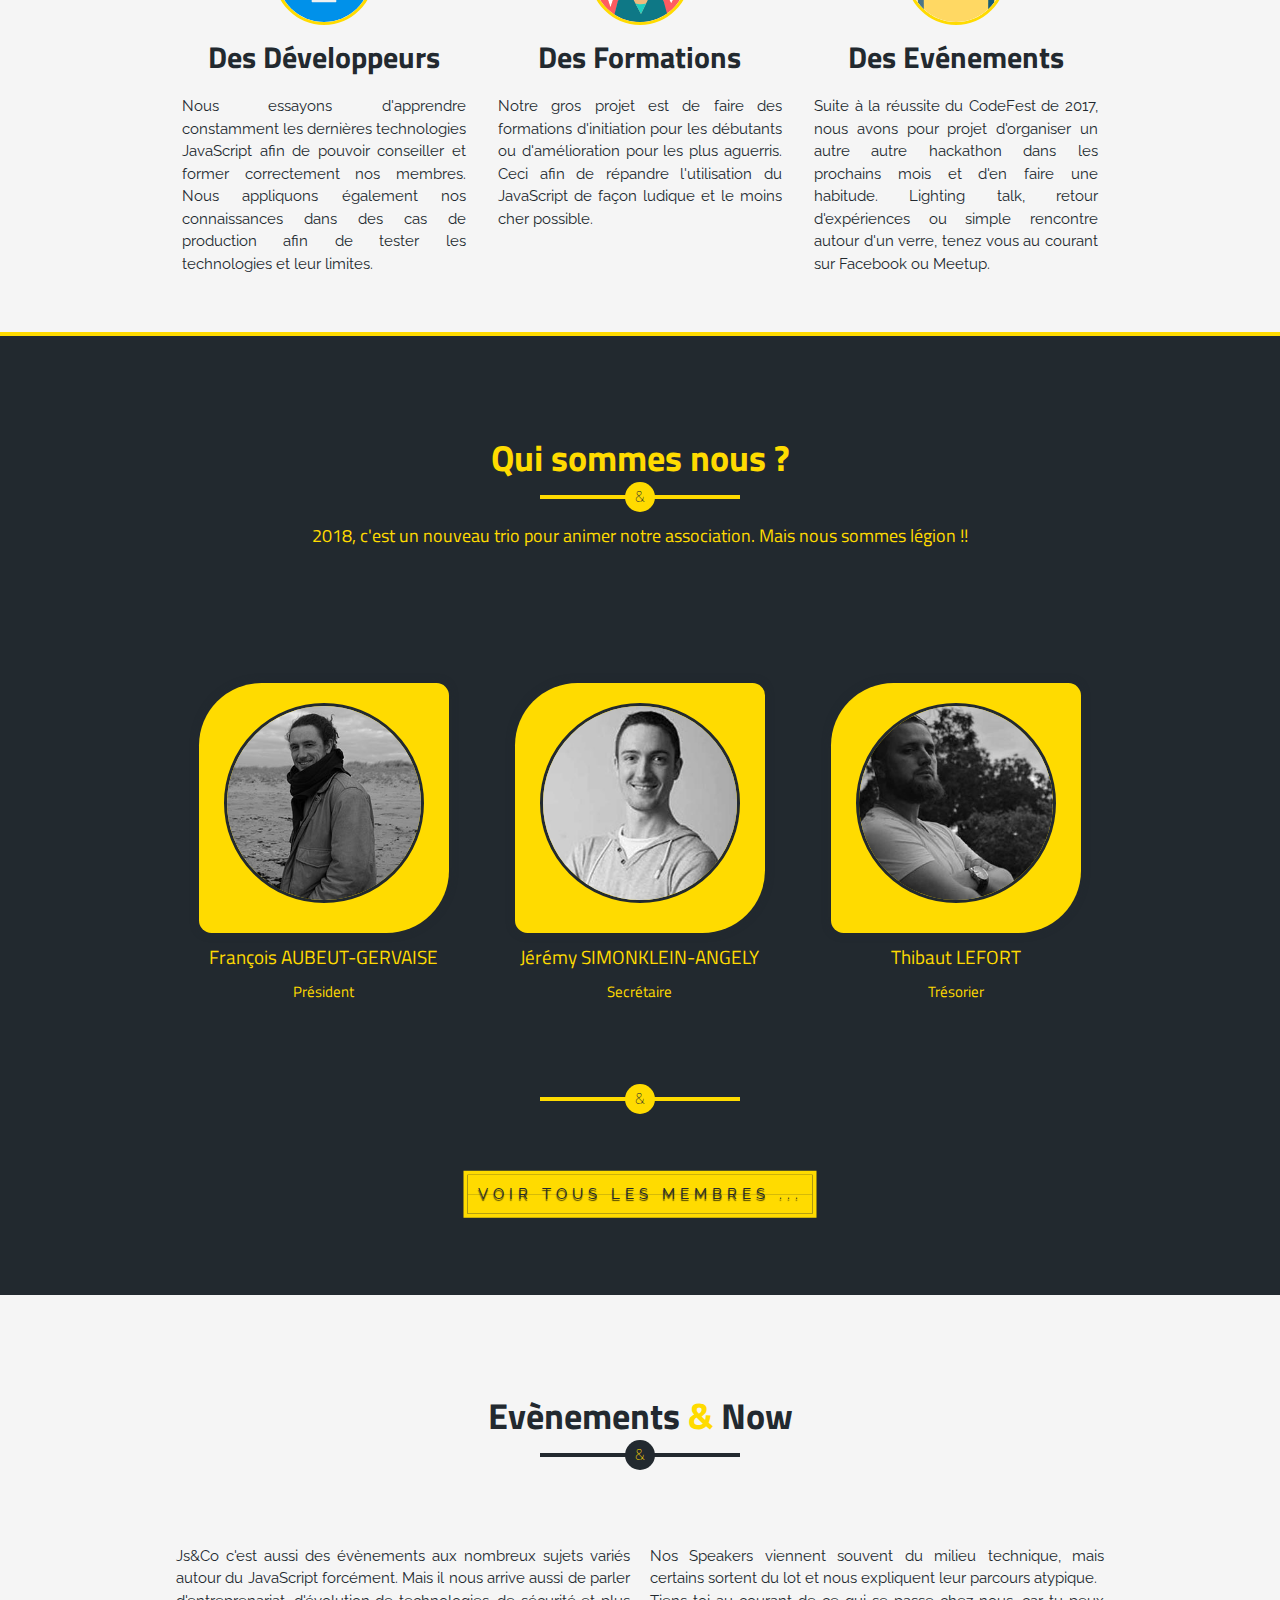
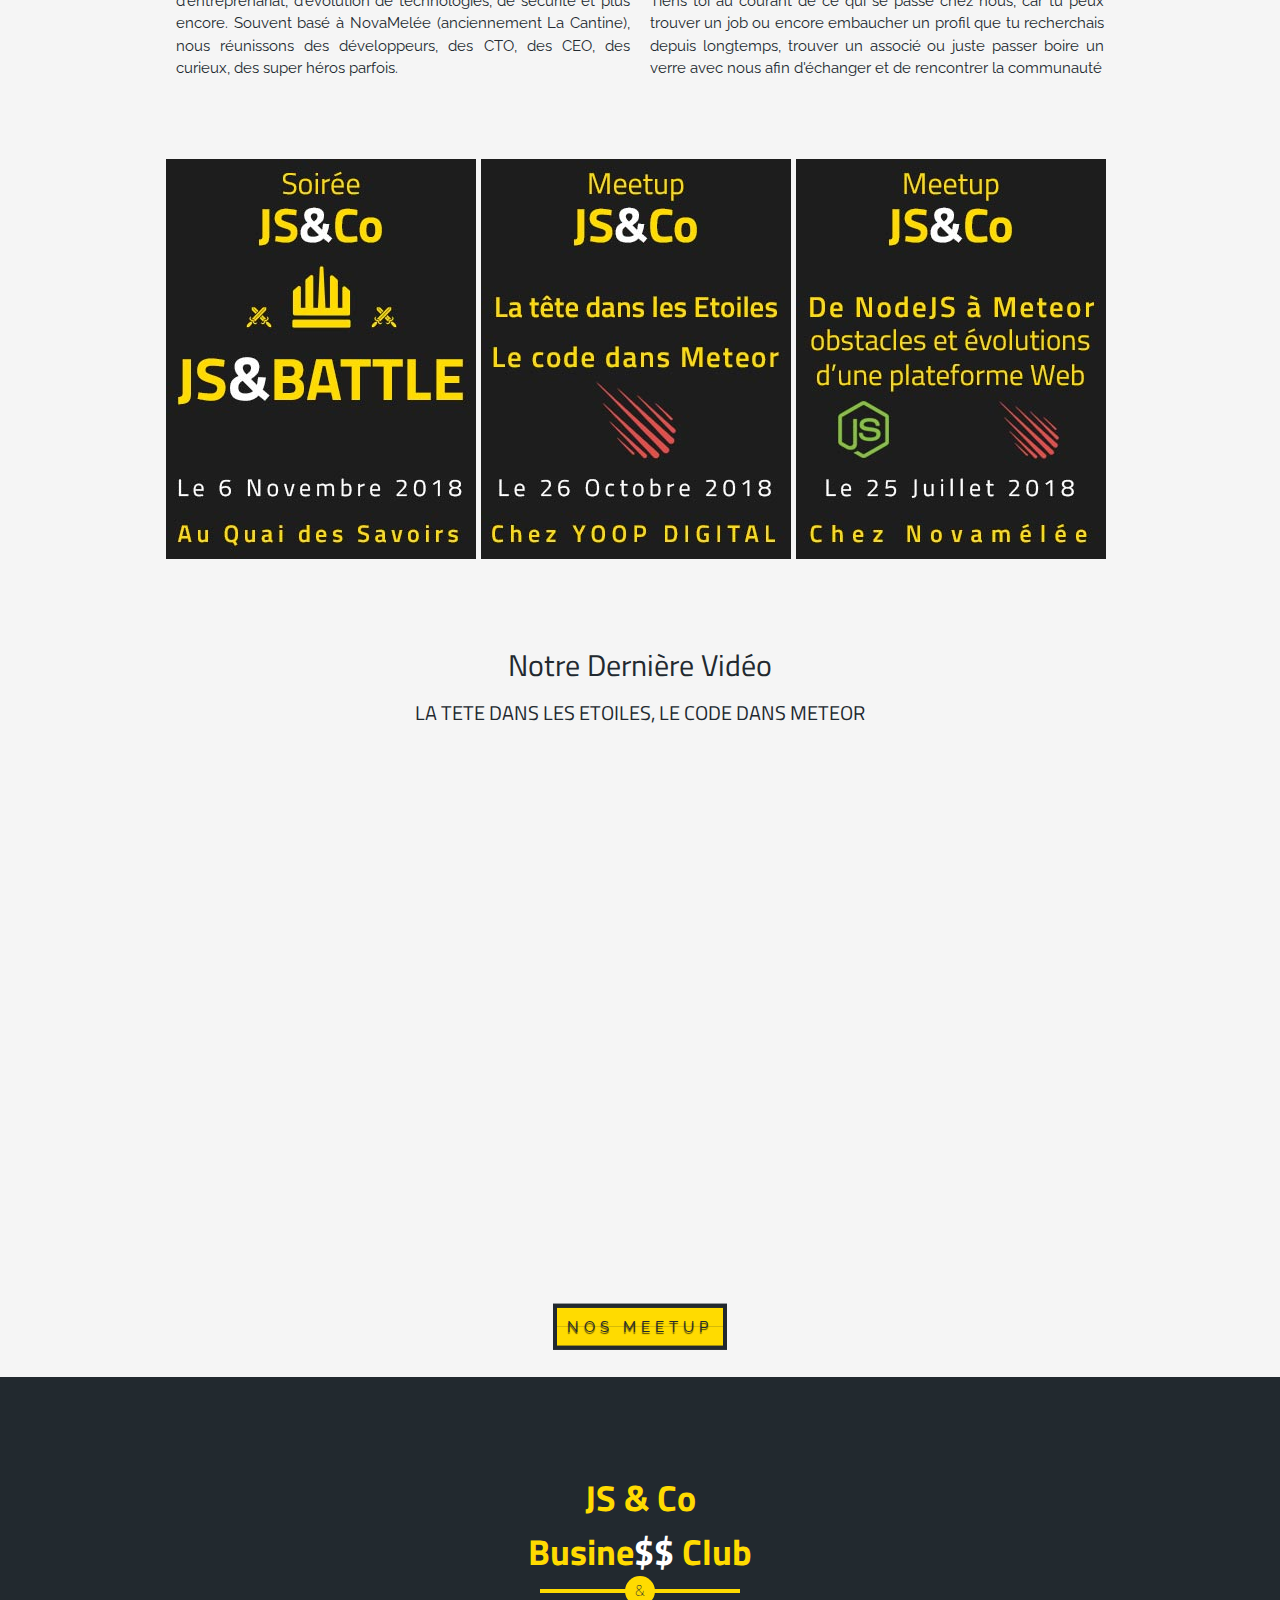
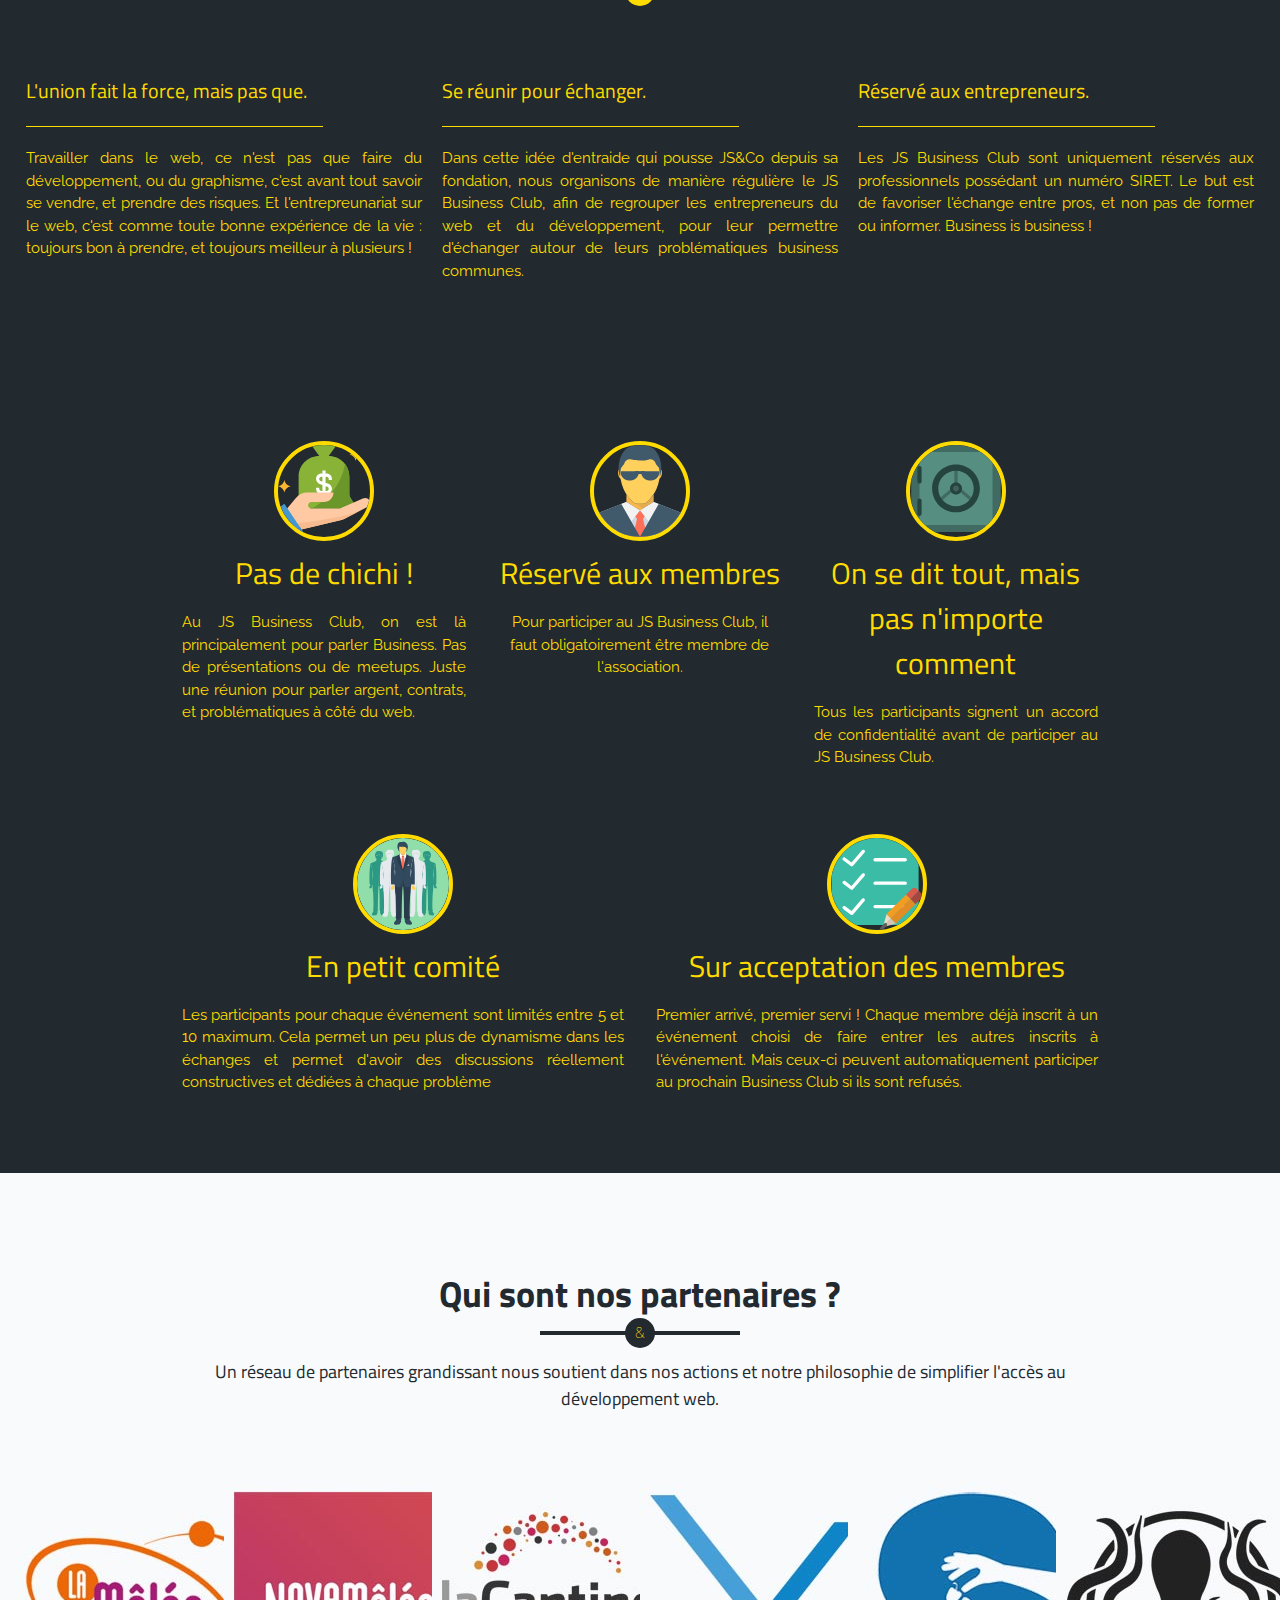
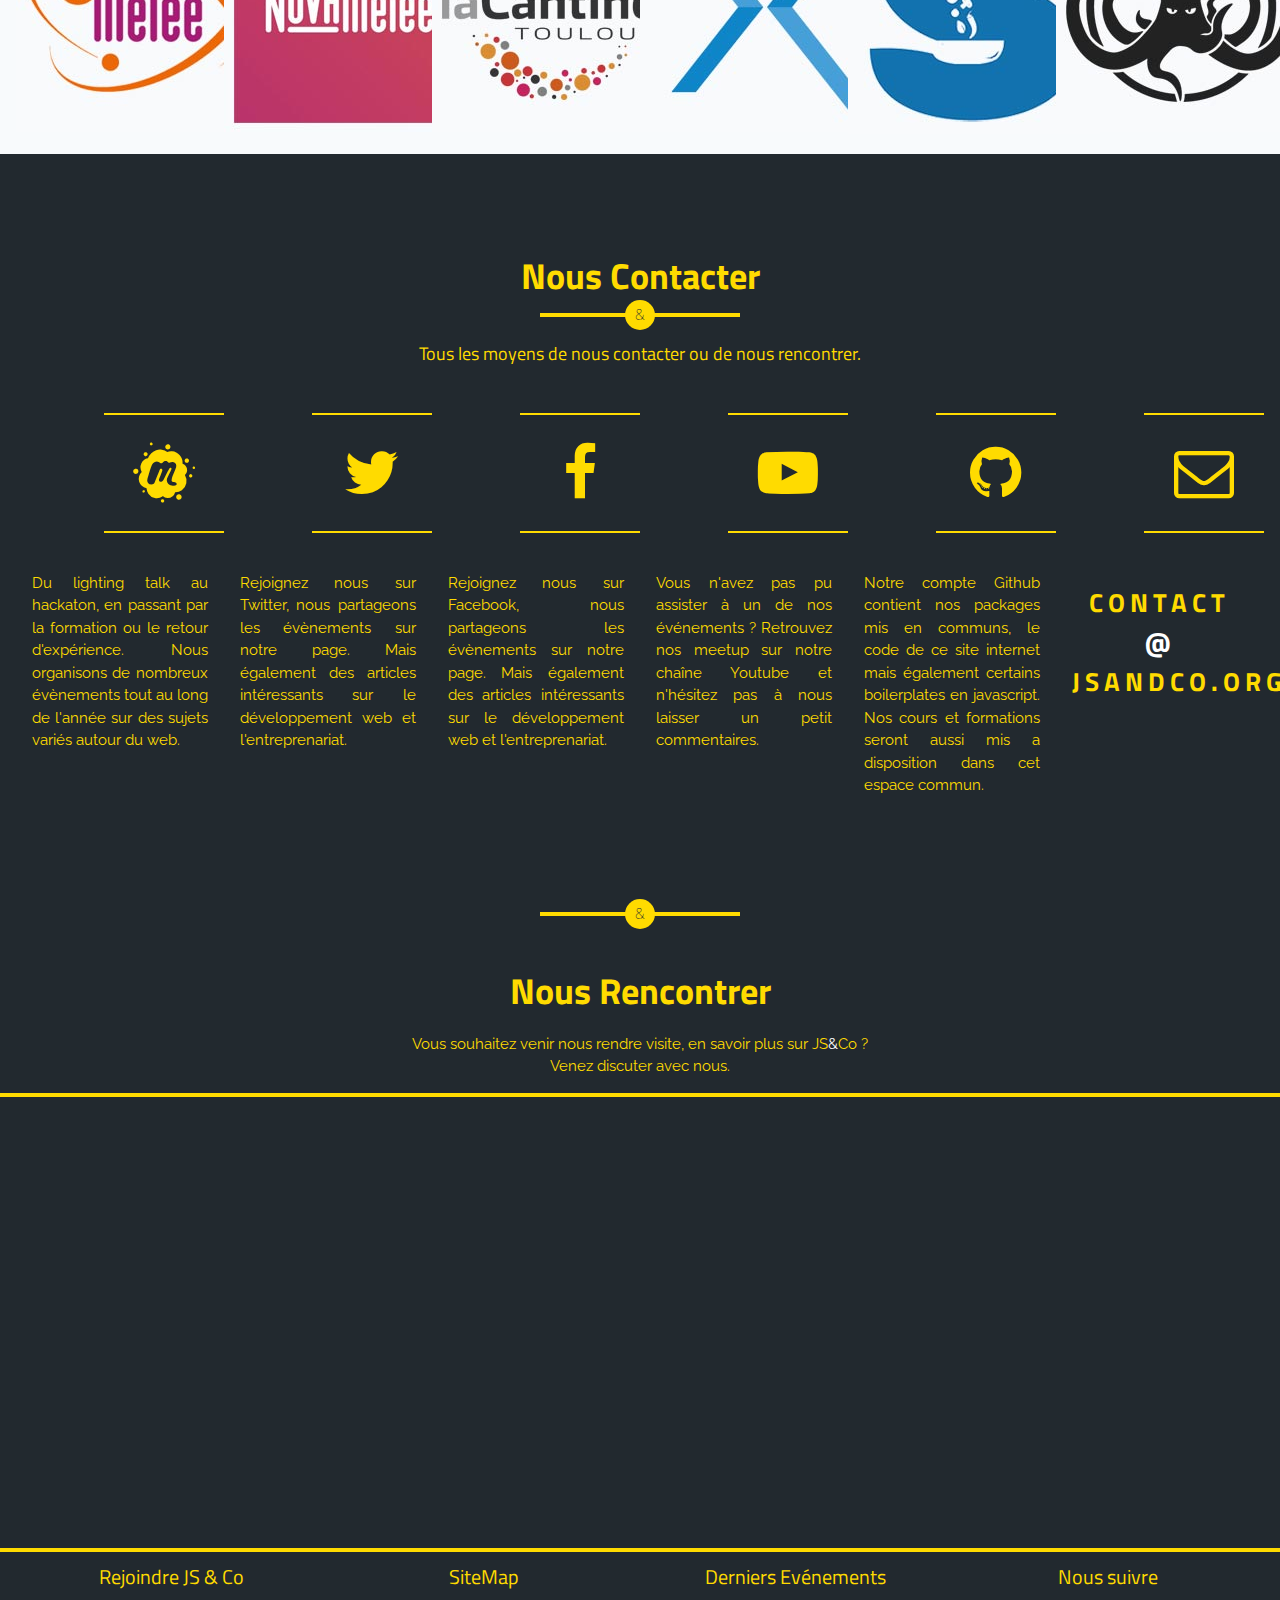
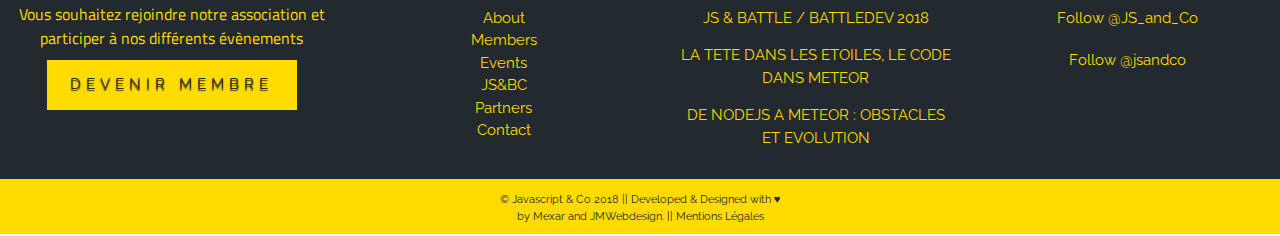
==== commit 0dc37626: "ajout page mentions légales" ====
--- a/index.html
+++ b/index.html
@@ -691,8 +691,8 @@
         </div>
         <div class="subfooter-section">
             <div class="w3-content w3-container w3-center subfooter">
-                <p class="subfooter-text">&copy; Javascript & Co 2018 || Developed & Designed with &hearts; by Mexar
-                    and JMWebdesign</p>
+                <p class="subfooter-text">&copy; Javascript & Co 2018 || Developed & Designed with &hearts;
+                    <br> by Mexar and JMWebdesign. || <a href="assets/pages/mentions.html" class="mentions">Mentions Légales</a></p>
             </div>
         </div>
     </footer>
--- a/assets/css/main.css
+++ b/assets/css/main.css
@@ -184,12 +184,11 @@
     background-color: #ffdb00;
     color: #22292F;
     width: 100%;
-    height: 25px;
+    height: 55px;
 }
 
 .subfooter {
     font-size: 0.75em;
-    line-height: 2px;
 }
 
 .twitter-block {
@@ -257,6 +256,14 @@
 
 .become-members-btn:hover:after {
     bottom: -50%;
+}
+
+.mentions:hover {
+    background-color: #22292F;
+    color: #FFDB00;
+    transition: .7s;
+    letter-spacing: 2px;
+    text-transform: uppercase;
 }
 
 
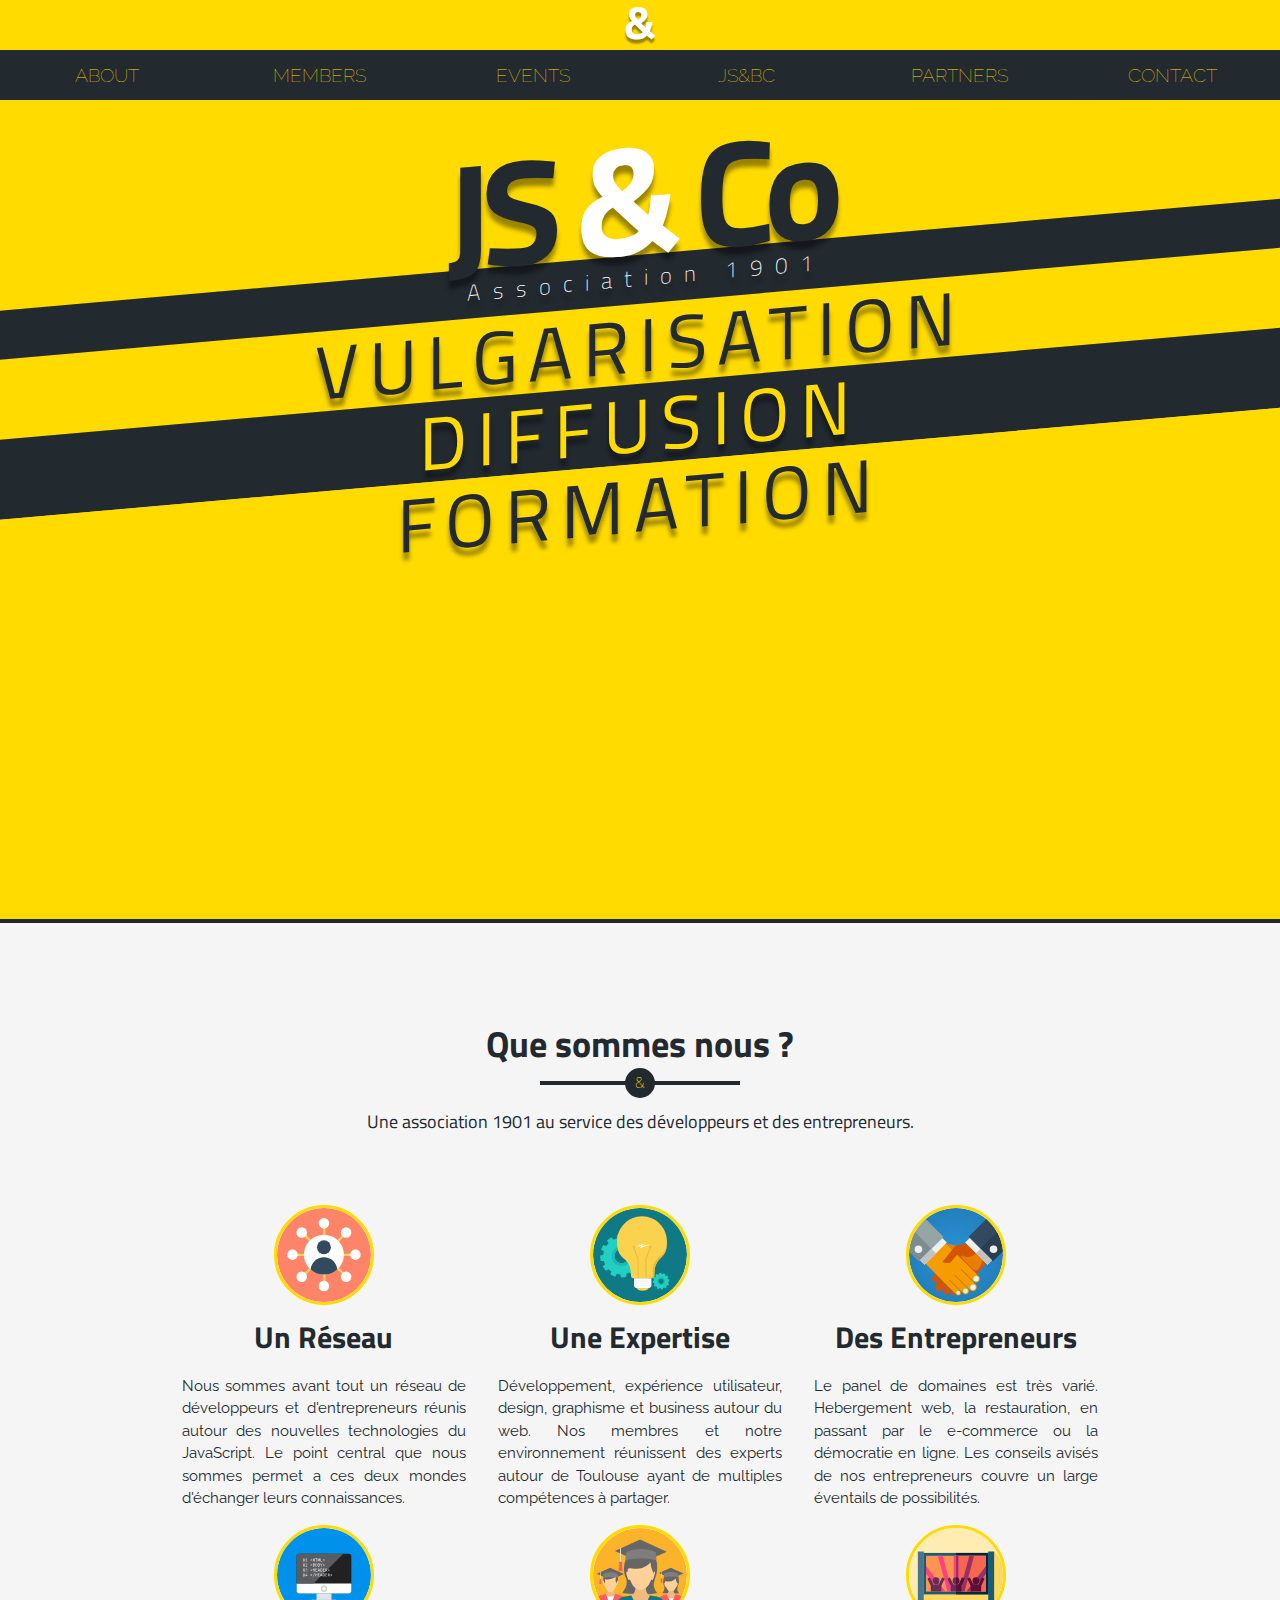
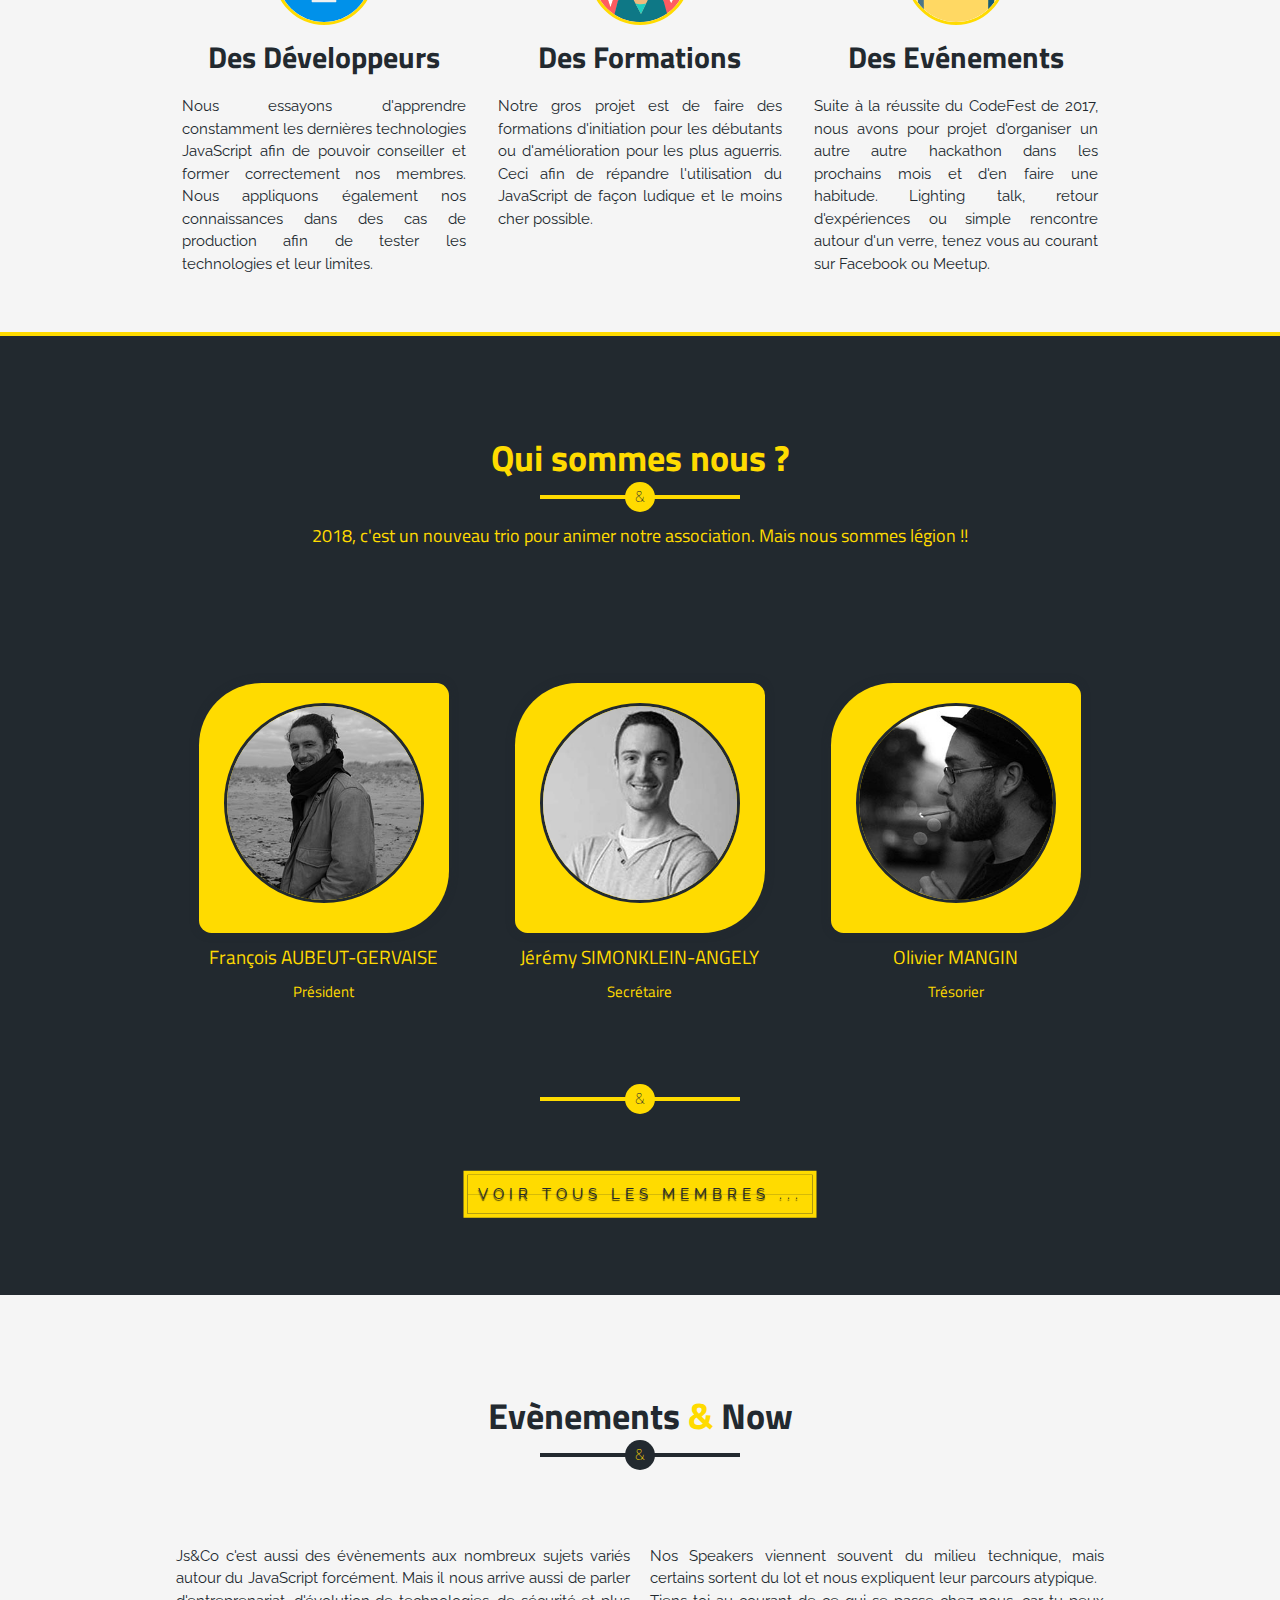
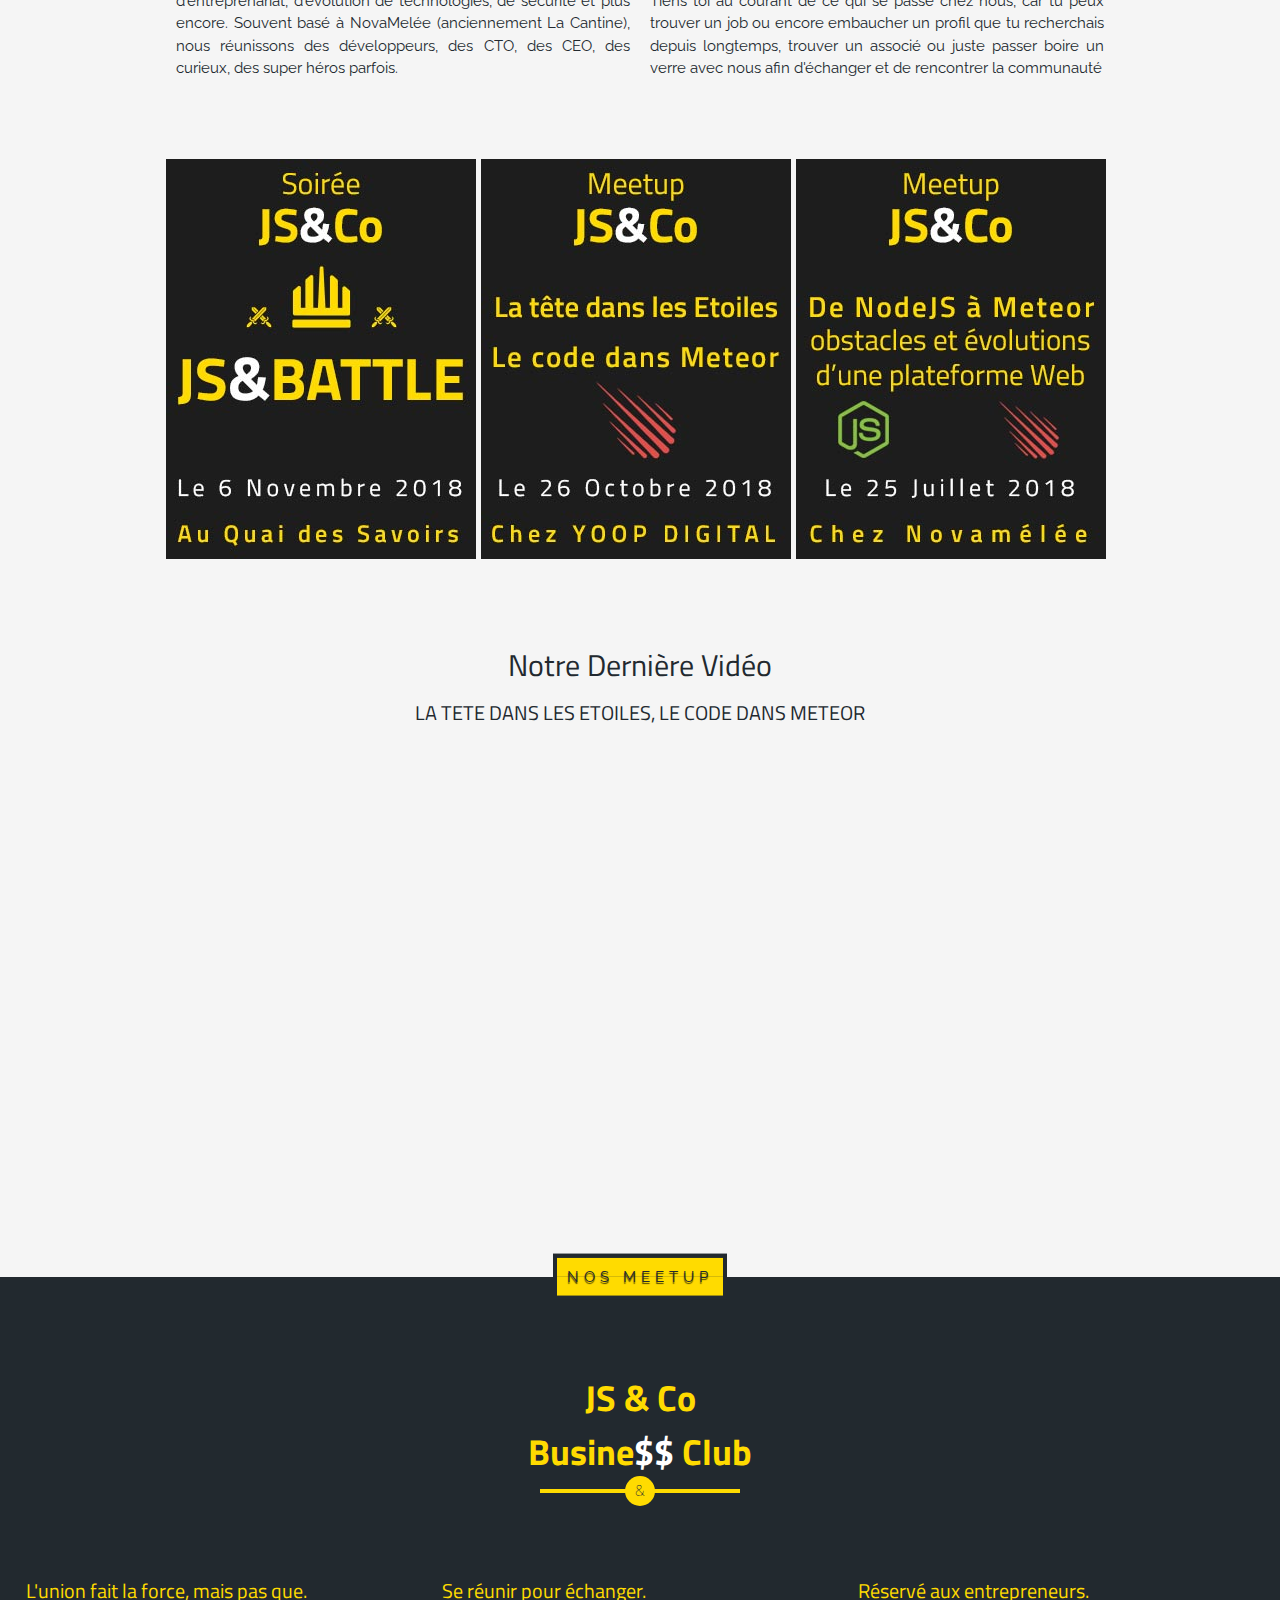
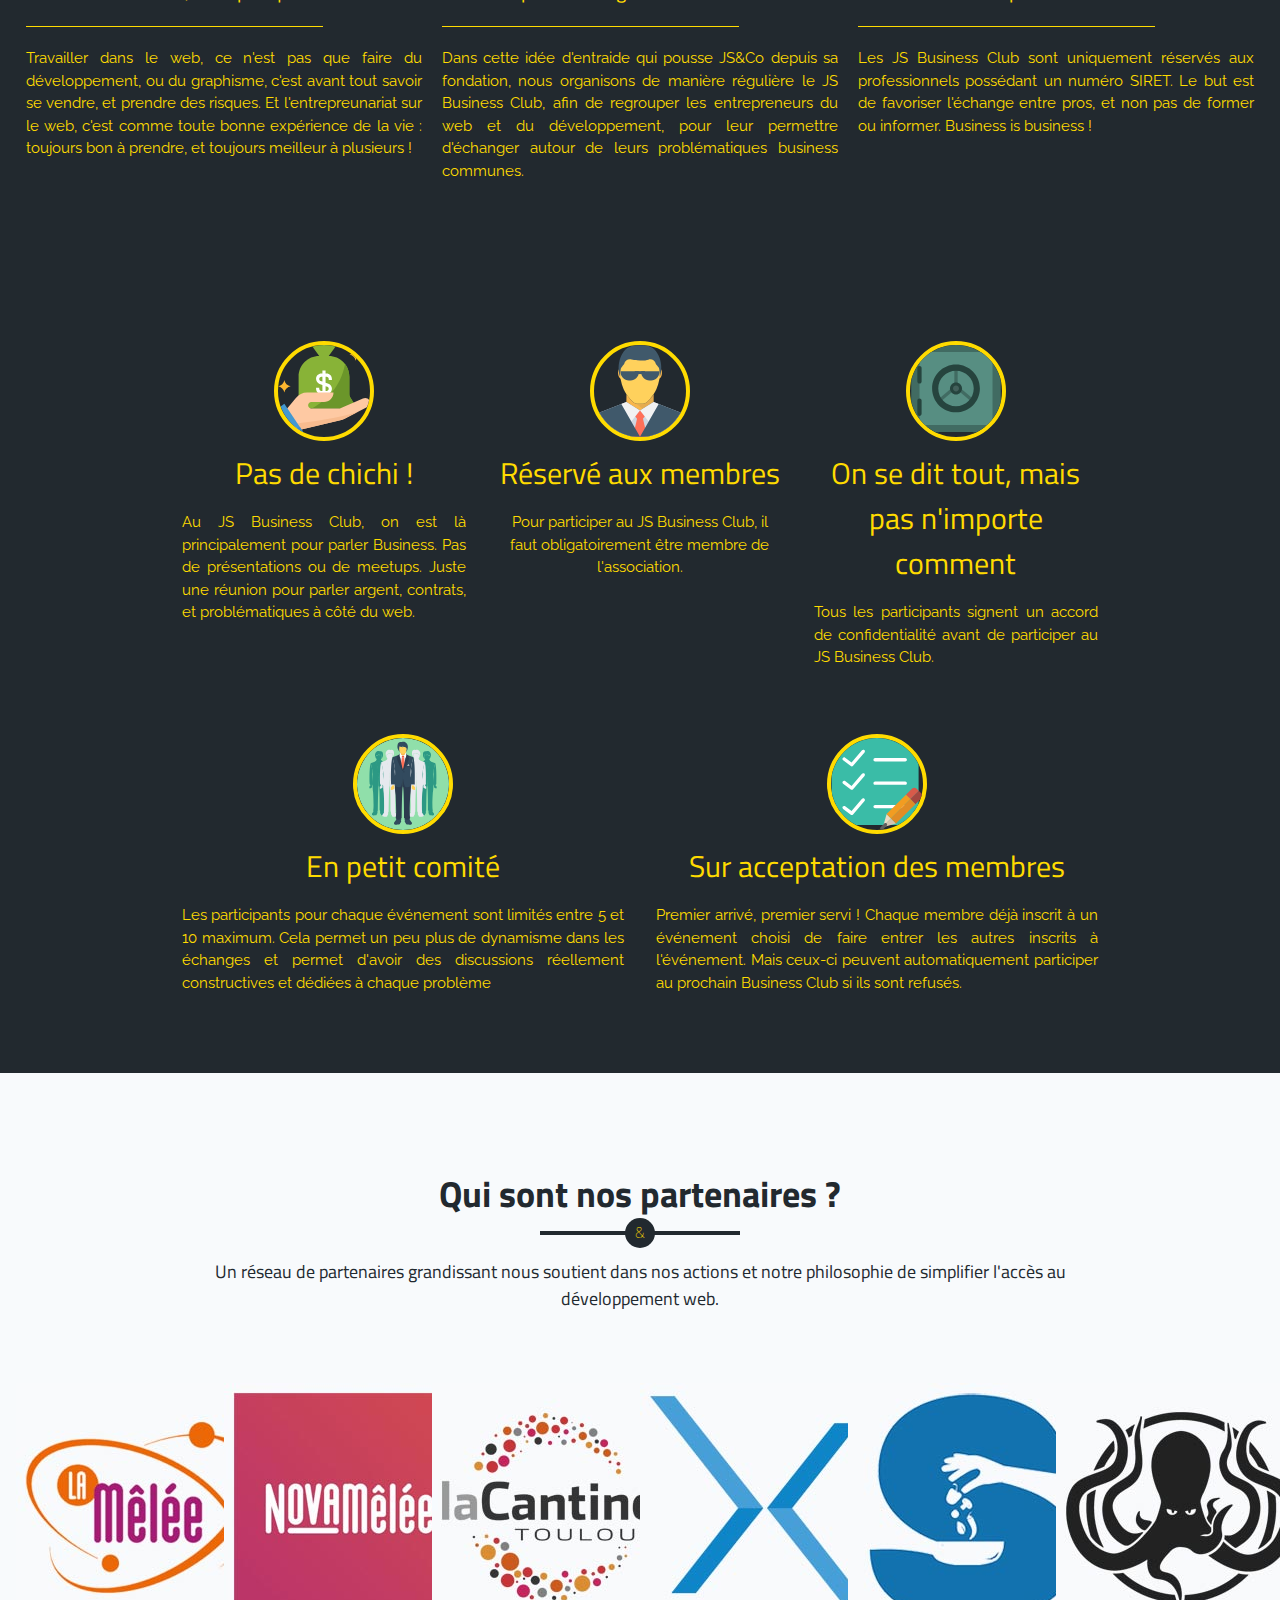
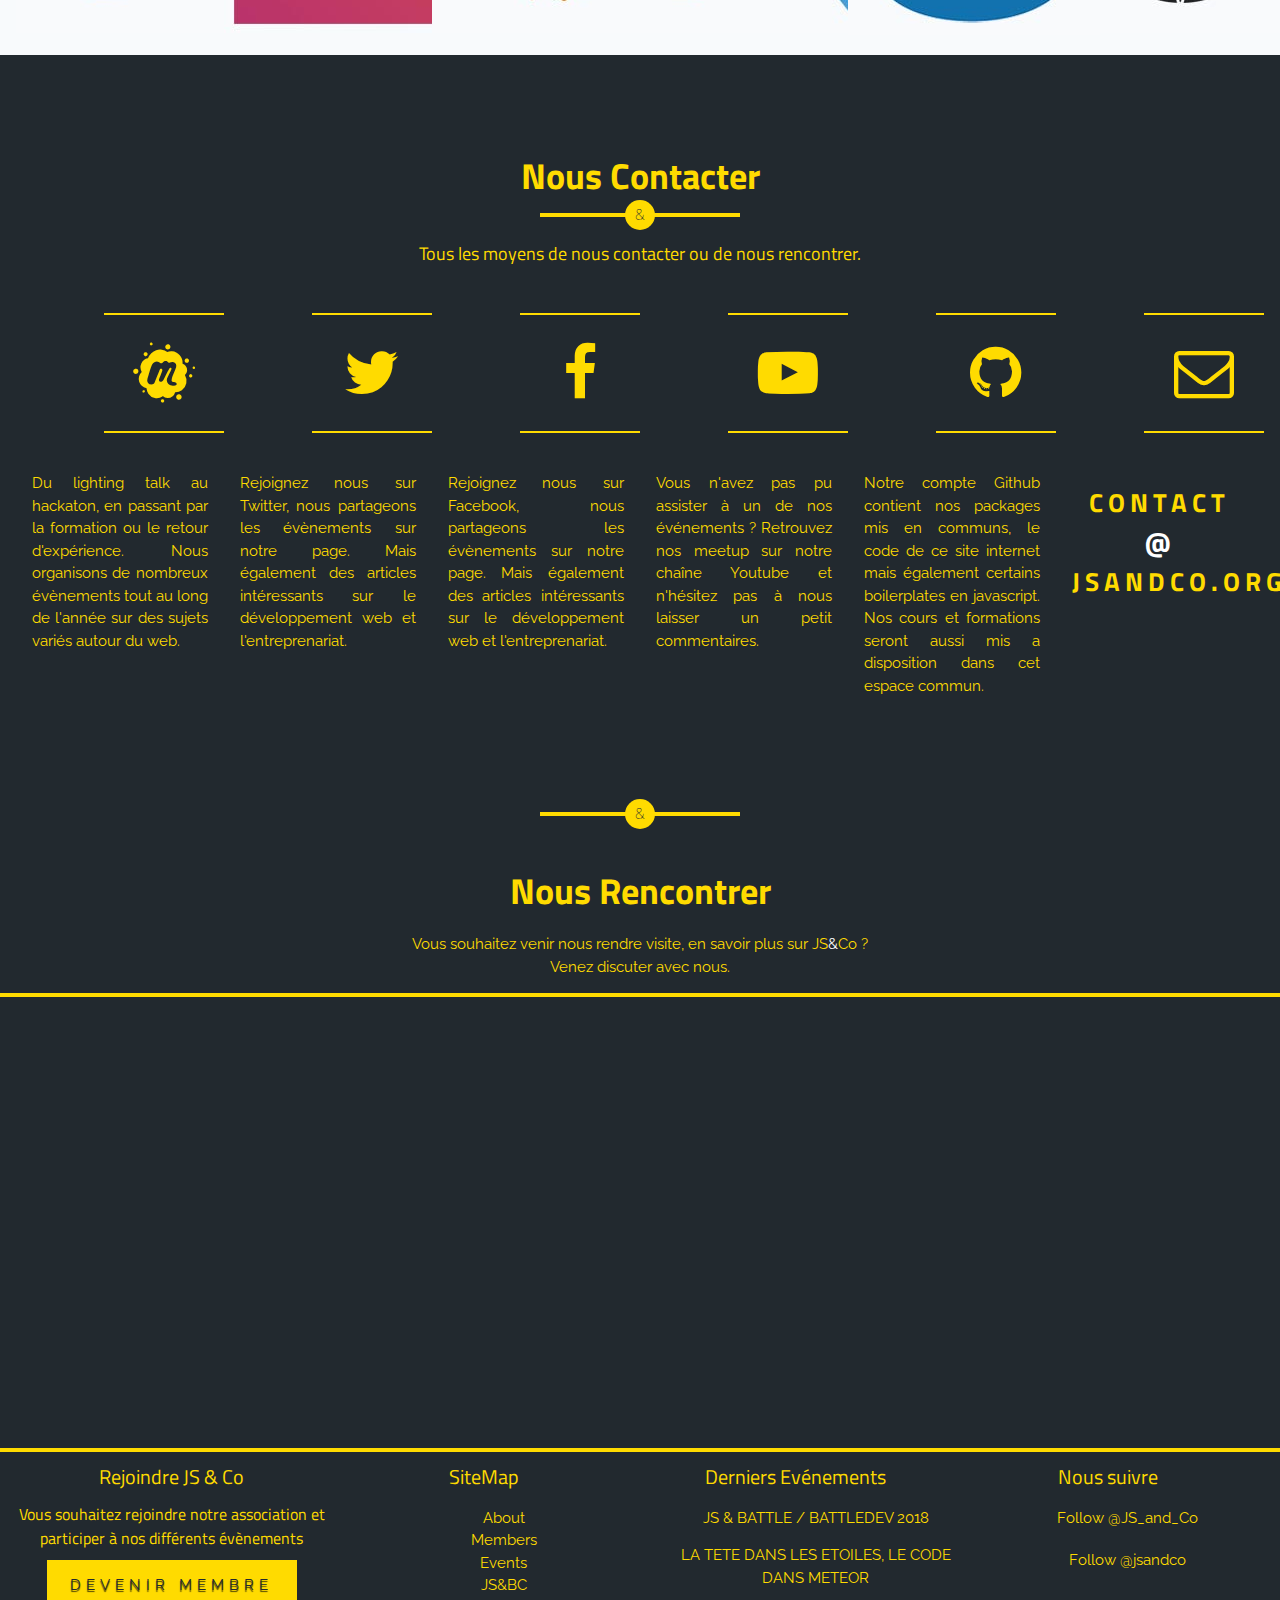
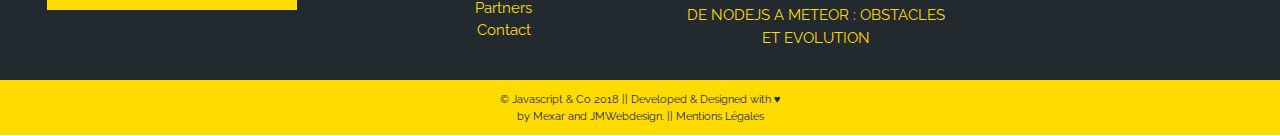
==== commit e0a8497c: "Modificatio members cards" ====
--- a/index.html
+++ b/index.html
@@ -279,12 +279,12 @@
                     <aside class="members-card" onmouseover="w3.hide('.members-name-bottom, .members-function-bottom')"
                         onmouseout="w3.show('.members-name-bottom, .members-function-bottom')">
                         <header class="members-view">
-                            <img src="assets/images/thibault-small.jpg" alt="Photo de François AUBEUT-GERVAISE" class="members-img lazyload">
-                            <h1 class="members-name">Thibaut LEFORT</h1>
+                            <img src="assets/images/olivier-small.jpg" alt="Photo de Olivier MANGIN" class="members-img lazyload">
+                            <h1 class="members-name">Olivier MANGIN</h1>
                             <h2 class="members-function">Trésorier</h2>
                         </header>
                     </aside>
-                    <h1 class="members-name-bottom">Thibaut LEFORT</h1>
+                    <h1 class="members-name-bottom">Olivier MANGIN</h1>
                     <h2 class="members-function-bottom">Trésorier</h2>
                 </div>
             </div>
--- a/assets/css/main.css
+++ b/assets/css/main.css
@@ -575,7 +575,7 @@
 
 .members-card-page:hover {
     border-radius: 5px;
-    height: 575px;
+    height: 700px;
     width: 315px;
     box-shadow: 0 0 10px 4px #22292F;
 }
@@ -851,7 +851,7 @@
     background: #ff3636;
 }
 
-.event-btn-section {
+.    {
     padding-top: 50px;
     padding-bottom: 50px;
     position: relative;
@@ -1058,7 +1058,7 @@
 }
 
 .contact-meetup:hover {
-    color: #e0393e;
+    color: #e0393e !important;
 }
 
 .contact-twitter:hover {
